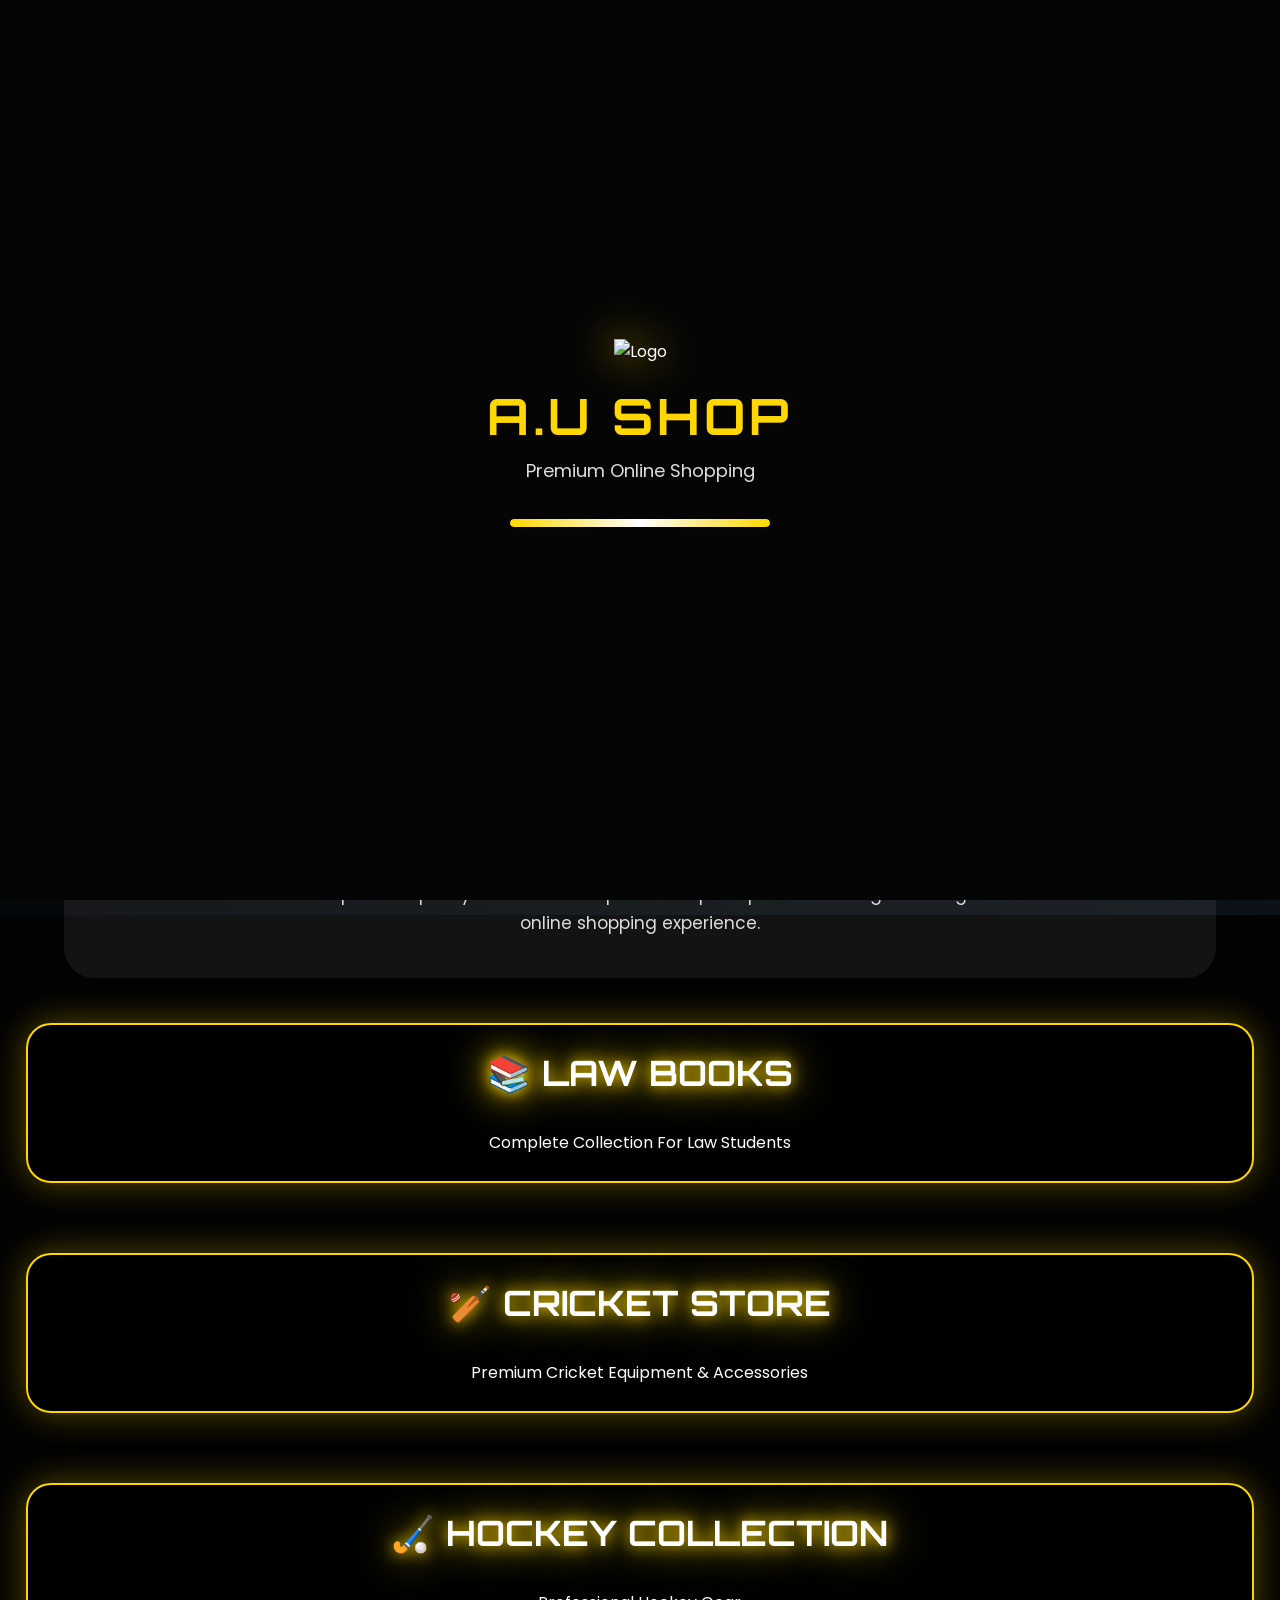
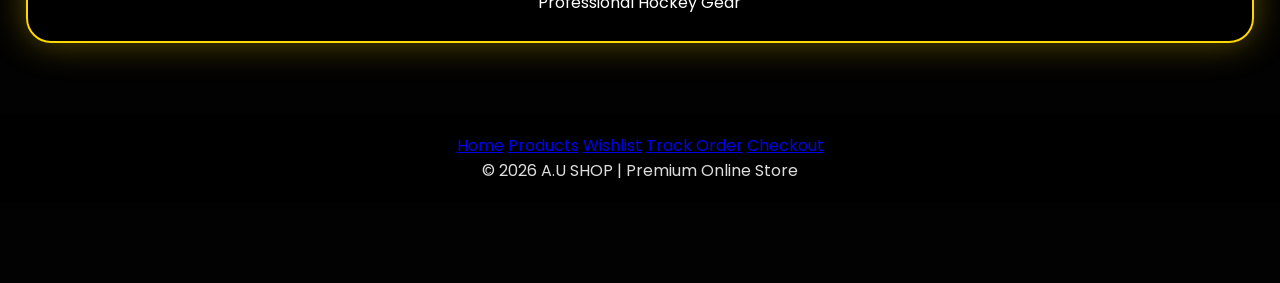
==== index.html @ bf4ac09c "Added premium logo" ====
<!DOCTYPE html>
<html lang="en">

<meta charset="UTF-8">
<meta name="viewport" content="width=device-width, initial-scale=1.0">

<title>A.U SHOP | Buy Law Books, Cricket & Hockey Products in Pakistan</title>

<meta name="description" content="A.U SHOP is Pakistan's online store for Law Books, Cricket Equipment, Hockey Products and premium shopping at affordable prices.">

<meta name="keywords" content="A.U SHOP, Online Shopping Pakistan, Law Books, Cricket Bat, Cricket Ball, Hockey Stick, Sports Equipment">

<meta name="author" content="A.U SHOP">

<meta name="robots" content="index, follow">


<script type="application/ld+json">
{
  "@context":"https://schema.org",
  "@type":"Store",
  "name":"A.U SHOP",
  "url":"https://au-shop.netlify.app/",
  "logo":"https://au-shop.netlify.app/logo.png",
  "description":"A.U SHOP provides premium Law Books, Cricket Equipment and Hockey Products in Pakistan.",
  "telephone":"+92-316-0478318",
  "address":{
    "@type":"PostalAddress",
    "addressCountry":"PK"
  },
  "sameAs":[
    "https://wa.me/923160478318"
  ]
}
</script>

<head>

<meta charset="UTF-8">
<meta name="viewport" content="width=device-width, initial-scale=1.0">

<title>A.U SHOP | Buy Law Books, Cricket & Hockey Products Online</title>

<meta name="description" content="Shop premium Law Books, Cricket Equipment and Hockey Products online in Pakistan at A.U SHOP.">

<meta name="keywords" content="Law Books, Cricket Bat, Hockey Stick, Online Shopping Pakistan, A.U SHOP">

<meta name="author" content="A.U SHOP">

<meta name="robots" content="index, follow">

<link rel="canonical" href="https://au-shop.netlify.app/">

<meta property="og:title" content="A.U SHOP">
<meta property="og:description" content="Premium Law Books and Sports Equipment">
<meta property="og:url" content="https://au-shop.netlify.app/">
<meta property="og:type" content="website">

<meta name="twitter:card" content="summary_large_image">

<link rel="icon" href="favicon.ico">

<link rel="stylesheet" href="style.css">

<link href="https://fonts.googleapis.com/css2?family=Orbitron:wght@700;900&family=Poppins:wght@300;400;600;700&display=swap" rel="stylesheet">

</head>
<body>

<!-- BACKGROUND -->

<div class="background">

<span></span>
<span></span>
<span></span>
<span></span>
<span></span>

<span></span>
<span></span>
<span></span>
<span></span>
<span></span>

</div>

<!-- NAVBAR -->

<nav class="navbar">

<div class="logo">
    <img src="logo.png" alt="A.U SHOP Logo">
</div>

<div class="nav-links">

<a href="#">Home</a>
<a href="#law">Law Books</a>
<a href="#cricket">Cricket</a>
<a href="#hockey">Hockey</a>
<a href="product.html">Products</a>


<button onclick="window.location.href='track.html'">
    📦 Track Order
</button>


</div>

</nav>

<!-- HERO -->

<section class="hero">

<div class="hero-content">

<h1>
Welcome To <span>A.U SHOP</span>
</h1>

<h2>
Premium Products, Best Deals
</h2>

<p>
Quality books and sports equipment at affordable prices.
</p>


<button onclick="window.location.href='product.html'">
Shop Now
</button>

</div>

</section>

<!-- SEARCH -->

<div class="search-section">

<input
type="text"
id="searchBox"
placeholder="🔍 Search Product..."
onkeyup="searchProduct()"
>

<div id="searchResults"></div>

</div>




<!-- ABOUT -->

<header>

<h1>A.U SHOP</h1>

<h3>Your Trusted Online Shopping Partner</h3>

<p class="about">

Welcome to A.U SHOP.
We provide quality law books and premium sports products.
Our goal is to give customers the best online shopping experience.

</p>
</header>

<!-- ========================= -->
<!-- LAW BOOKS -->
<!-- ========================= -->

<section id="law">

    <div class="category-banner law-banner">

        <h2>📚 LAW BOOKS</h2>

        <p>Complete Collection For Law Students</p>

    </div>

    <div class="products" id="lawProducts">

    </div>

</section>

<!-- ========================= -->
<!-- CRICKET SECTION -->
<!-- ========================= -->

<section id="cricket">

    <div class="category-banner cricket-banner">

        <h2>🏏 CRICKET STORE</h2>

        <p>Premium Cricket Equipment & Accessories</p>

    </div>

    <div class="products" id="cricketProducts">

    </div>

</section>

<!-- ========================= -->
<!-- HOCKEY SECTION -->
<!-- ========================= -->

<section id="hockey">

    <div class="category-banner hockey-banner">

        <h2>🏑 HOCKEY COLLECTION</h2>

        <p>Professional Hockey Gear</p>

    </div>

    <div class="products" id="hockeyProducts">

    </div>

</section>


<!-- ========================= -->
<!-- WHATSAPP BUTTON -->
<!-- ========================= -->

<a
class="whatsapp"
href="https://wa.me/923160478318"
target="_blank"
>

<img src="https://upload.wikimedia.org/wikipedia/commons/6/6b/WhatsApp.svg">

</a>


<div class="bottom-nav">

    <a href="index.html">
        🏠
        <span>Home</span>
    </a>

    <a href="#law">
        📦
        <span>Products</span>
    </a>

    <a href="wishlist.html">
        ❤️
        <span>Wishlist</span>
    </a>

    <a href="track.html">
        🚚
        <span>Track</span>
    </a>

</div>

<!-- ========================= -->
<!-- FOOTER -->
<!-- ========================= -->

<footer>

<div class="footer-links">

<a href="index.html">Home</a>

<a href="product.html">Products</a>

<a href="wishlist.html">Wishlist</a>

<a href="track.html">Track Order</a>

<a href="checkout.html">Checkout</a>

</div>

<p>
© 2026 A.U SHOP | Premium Online Store
</p>

</footer>

<script src="script.js"></script>

<div id="toast"></div>

</body>

<!-- LOADER -->

<div id="loader">

    <div class="loader-box">

        <img src="logo.png" alt="Logo">

        <h1>A.U SHOP</h1>

        <p>Premium Online Shopping</p>

        <div class="loader-bar">

            <span></span>

        </div>

    </div>

</div>

</html>
---- style.css ----
@import url('https://fonts.googleapis.com/css2?family=Orbitron:wght@700;900&family=Poppins:wght@300;400;600;700;800&display=swap');


*{
margin:0;
padding:0;
box-sizing:border-box;
font-family:'Poppins',sans-serif;
}


html{
scroll-behavior:smooth;
}


body{

background:#020202;
color:white;
overflow-x:hidden;

}



/* =====================
BACKGROUND
===================== */


.background{

position:fixed;

width:100%;
height:100%;

z-index:-10;


background:

linear-gradient(
135deg,
#000000,
#101820,
#3b2700,
#000000
);


background-size:400% 400%;

animation:bgMove 7s infinite;

}



@keyframes bgMove{

0%{
background-position:0% 50%;
}

50%{
background-position:100% 50%;
}

100%{
background-position:0% 50%;
}

}




.background span{

position:absolute;

width:25px;
height:25px;

border-radius:50%;


background:#ffd700;

opacity:.25;


animation:float 12s infinite;

}



@keyframes float{

50%{

transform:translateY(-100px);

}

}







/* =====================
NAVBAR
===================== */


.navbar{


width:90%;

margin:25px auto;

padding:20px 35px;


display:flex;

justify-content:space-between;

align-items:center;


background:rgba(255,255,255,.08);

backdrop-filter:blur(20px);


border-radius:30px;


border:1px solid rgba(255,215,0,.3);


}



.logo{


font-family:'Orbitron';

font-size:40px;

font-weight:900;


letter-spacing:5px;


color:#ffd700;


text-shadow:

0 0 15px gold;


}



.nav-links a{


text-decoration:none;

color:white;

margin-left:25px;

font-size:17px;


transition:.3s;


}



.nav-links a:hover{


color:#ffd700;


}








/* =====================
HERO BANNER
===================== */


.hero{


width:90%;

max-width:1300px;

height:430px;


margin:40px auto;


border-radius:35px;


background:

linear-gradient(

90deg,

rgba(0,0,0,.85),

rgba(0,0,0,.3)

),


url("https://images.unsplash.com/photo-1556742049-0cfed4f6a45d");


background-size:cover;

background-position:center;


display:flex;

align-items:center;


padding:50px;


box-shadow:

0 0 50px rgba(255,215,0,.25);


}



.hero-content h1{


font-size:55px;


}



.hero-content span{


color:#ffd700;


}



.hero-content h2{


font-size:32px;

margin-top:15px;

}



.hero-content p{


font-size:18px;

margin-top:15px;


}




.hero button{


margin-top:25px;


padding:15px 40px;


border:none;


border-radius:50px;


background:#ffd700;


font-weight:bold;


cursor:pointer;


font-size:18px;


transition:.4s;


}



.hero button:hover{


transform:scale(1.1);


box-shadow:0 0 30px gold;


}









/* =====================
SEARCH
===================== */


.search-section{


width:90%;

margin:50px auto;

text-align:center;


}


#searchBox{


width:70%;

padding:18px 30px;


border-radius:50px;


border:none;


font-size:18px;


outline:none;


}





/* =====================
HEADER ABOUT
===================== */


header{


width:90%;
max-width:1400px;


margin:40px auto;


padding:40px;


text-align:center;


background:rgba(255,255,255,.07);


border-radius:30px;


}



header h1{


font-family:'Orbitron';

font-size:60px;


color:#ffd700;


}



header h3{


font-size:28px;


}



.about{

max-width:1100px;

margin:15px auto 0;

line-height:1.7;

font-size:17px;

color:#ddd;

}







/* =====================
SECTION
===================== */


section{


width:96%;

max-width:1400px;

margin:50px auto;


}



section h2{


text-align:center;


font-size:40px;


margin-bottom:40px;


color:#ffd700;


text-shadow:

0 0 20px gold;


}







/* =====================
PRODUCT GRID
===================== */


.products{


display:grid;


grid-template-columns:repeat(4,1fr);


gap:30px;


}





/* =====================
CARD
===================== */


.card{


background:

rgba(255,255,255,.08);


border-radius:25px;


padding:20px;


text-align:center;


border:1px solid rgba(255,215,0,.3);


transition:.4s;


overflow:hidden;


}



.card:hover{


transform:translateY(-12px);


box-shadow:

0 0 35px rgba(255,215,0,.5);


}





.card img{


width:100%;


height:160px;


object-fit:cover;


border-radius:20px;


transition:.4s;


}




.card:hover img{


transform:scale(1.08);


}





.card h3{


margin-top:15px;


font-size:22px;


}



.card p{


color:#ffd700;


font-size:22px;


font-weight:bold;


}




.card button{


margin-top:20px;


width:100%;


padding:14px;


border:none;


border-radius:50px;


background:#ffd700;


font-weight:bold;


cursor:pointer;


font-size:16px;


transition:.3s;


}



.card button:hover{


background:white;


}







/* =====================
WHATSAPP
===================== */


.whatsapp{


position:fixed;


left:25px;


bottom:90px;
z-index:999;

width:65px;


height:65px;


border-radius:50%;


background:#25D366;


display:flex;


align-items:center;


justify-content:center;


font-size:35px;


text-decoration:none;


z-index:100;


box-shadow:

0 0 30px #25D366;


}







footer{


margin-top:80px;


padding:30px;


text-align:center;


background:#000;


color:#ddd;


}







/* =====================
MOBILE
===================== */


@media(max-width:900px){


.products{


grid-template-columns:repeat(2,1fr);
gap:12px;

}


.hero-content h1{

font-size:38px;

}


}



@media(max-width:600px){

.navbar{
    flex-direction:column;
    gap:20px;
}

.products{
    grid-template-columns:repeat(2,1fr);
    gap:12px;
}

.card{
    padding:10px;
     border-radius:18px;
    min-height:280px;
}

.card img{
    width:100%;
    height:140px;
    object-fit:cover;
}

.card h3{
    font-size:14px;
}

.card p{
    font-size:13px;
}

.card button{
    width:100%;
    font-size:12px;
    padding:8px;
}

}


.hero{


padding:30px;


}



.hero-content h1{


font-size:28px;
line-height:1.2;


}

.hero-content p{
    font-size:14px;
}

.hero-content .btn{
    padding:10px 20px;
    font-size:14px;
}

#searchBox{


width:95%;


}



header h1{


font-size:40px;


}





/* =====================================
   SEARCH SUGGESTION PREMIUM DESIGN
===================================== */


#searchResults{

width:70%;

margin:15px auto 0;


background:

rgba(0,0,0,.85);


backdrop-filter:blur(15px);


border-radius:20px;


border:1px solid #ffd700;


overflow:hidden;


box-shadow:

0 0 25px rgba(255,215,0,.35);


position:relative;


z-index:50;


}





.search-item{


padding:16px 25px;


text-align:left;


font-size:18px;


color:white;


cursor:pointer;


border-bottom:

1px solid rgba(255,215,0,.2);


transition:.3s;


background:

linear-gradient(

90deg,

rgba(255,215,0,.08),

rgba(255,255,255,.05)

);


}



.search-item:last-child{

border-bottom:none;

}




.search-item:hover{


background:#ffd700;


color:#000;


padding-left:35px;


font-weight:bold;


box-shadow:

0 0 20px gold;


}






/* SEARCH BOX GLOW */


#searchBox{


transition:.4s;


}



#searchBox:focus{


box-shadow:

0 0 25px gold;


border:2px solid #ffd700;


}






/* MOBILE SEARCH DESIGN */


@media(max-width:600px){


#searchResults{


width:95%;


}



.search-item{


font-size:15px;


padding:12px 15px;


}



}


/* =====================================
   CATEGORY BANNERS
===================================== */


.category-banner{

width:100%;

height:220px;

border-radius:30px;

margin-bottom:40px;


display:flex;

flex-direction:column;

justify-content:center;

align-items:center;


text-align:center;


overflow:hidden;


position:relative;


border:2px solid #ffd700;


box-shadow:

0 0 35px rgba(255,215,0,.35);


transition:.5s;


}



.category-banner h2{


font-size:45px;

font-family:'Orbitron',sans-serif;


color:white;


text-shadow:

0 0 15px gold,

0 0 40px gold;


z-index:2;


}



.category-banner p{


font-size:20px;


color:#fff;


z-index:2;


margin-top:10px;


}




.category-banner:hover{


transform:scale(1.03);


box-shadow:

0 0 60px gold;


}







/* LAW BANNER */


.law-banner{


background:

linear-gradient(
rgba(0,0,0,.55),
rgba(0,0,0,.55)
),

url("https://images.unsplash.com/photo-1589994965851-a8f479c573a9");


background-size:cover;

background-position:center;


}







/* CRICKET BANNER */


.cricket-banner{


background:

linear-gradient(
rgba(0,0,0,.55),
rgba(0,0,0,.55)
),

url("https://images.unsplash.com/photo-1531415074968-036ba1b575da");


background-size:cover;

background-position:center;


}







/* HOCKEY BANNER */


.hockey-banner{


background:

linear-gradient(
rgba(0,0,0,.55),
rgba(0,0,0,.55)
),

url("https://images.unsplash.com/photo-1580748141549-71748dbe0bdc");


background-size:cover;

background-position:center;


}





@media(max-width:600px){


.category-banner{

height:160px;

}


.category-banner h2{

font-size:28px;

}


.category-banner p{

font-size:14px;

}


}

/* ==========================
CHECKOUT PAGE
========================== */


.checkout-box{


width:90%;

max-width:600px;


margin:50px auto;


padding:40px;


background:rgba(255,255,255,.08);


backdrop-filter:blur(20px);


border-radius:30px;


border:1px solid #ffd700;


box-shadow:0 0 40px rgba(255,215,0,.3);


}




.checkout-box h1{


text-align:center;

color:#ffd700;

margin-bottom:30px;


}




.checkout-box h2{


color:white;

margin-bottom:20px;


}



.checkout-box label{


display:block;


margin-top:20px;


font-size:17px;


color:#ffd700;


}




.checkout-box input,
.checkout-box textarea{


width:100%;


padding:15px;


margin-top:8px;


border:none;


outline:none;


border-radius:15px;


font-size:16px;


}




.checkout-box textarea{


height:120px;

resize:none;


}




.checkout-box button{


width:100%;


margin-top:30px;


padding:16px;


border:none;


border-radius:50px;


background:#ffd700;


font-size:18px;


font-weight:bold;


cursor:pointer;


}



.checkout-box button:hover{


background:white;


box-shadow:0 0 30px gold;


}

/* =========================
ORDER SUCCESS PAGE
========================= */


.success-box{


width:90%;

max-width:650px;


margin:70px auto;


padding:45px;


text-align:center;

 box-sizing: border-box;
    overflow: hidden;

background:rgba(255,255,255,.08);


backdrop-filter:blur(20px);


border-radius:35px;


border:2px solid #ffd700;


box-shadow:

0 0 50px rgba(255,215,0,.4);


}




.check{


width:90px;

height:90px;


margin:auto;


border-radius:50%;


background:#25D366;


font-size:60px;


display:flex;


align-items:center;


justify-content:center;


color:white;


box-shadow:

0 0 40px #25D366;


animation:pop .8s ease;


}



@keyframes pop{


0%{

transform:scale(0);

}


100%{

transform:scale(1);

}


}





.success-box h1{
    font-size: clamp(28px, 5vw, 45px);
    color: #ffd700;
    margin-top: 25px;
    margin-bottom: 10px;
    line-height: 1.2;
    word-wrap: break-word;
    overflow-wrap: break-word;
    white-space: normal;
}



.success-box h2{


margin-top:15px;


}




.success-box span{


color:#ffd700;


font-weight:bold;


}





.order-details{


margin-top:35px;


padding:25px;


background:rgba(0,0,0,.4);


border-radius:20px;


text-align:left;


}



.order-details p{


margin:12px 0;


color:white;


}




.success-box button{


margin-top:30px;


padding:15px 45px;


border:none;


border-radius:50px;


background:#ffd700;


font-weight:bold;


font-size:17px;


cursor:pointer;


}



.success-box button:hover{


background:white;


box-shadow:0 0 30px gold;


}

/* CART BUTTON */


.cart-btn{

background:#ffd700;

color:black !important;

padding:10px 20px;

border-radius:30px;

font-weight:bold;

transition:.3s;

}



.cart-btn:hover{

box-shadow:

0 0 25px gold;

transform:scale(1.05);

}



#cartCount{

background:black;

color:white;

padding:3px 8px;

border-radius:50%;

margin-left:5px;

}


/* ==========================
 HERO TEXT FIT FIX
========================== */

.hero{
    overflow:hidden;
}


.hero-content{
    max-width:600px;
}


.hero-content h1{
    font-size:50px;
    line-height:1.1;
}


.hero-content h2{
    font-size:30px;
}


.hero-content p{
    font-size:16px;
}


.hero button{
    margin-top:20px;
}



/* MOBILE */

@media(max-width:600px){

.hero{
    padding:25px;
}


.hero-content h1{
    font-size:30px;
}


.hero-content h2{
    font-size:20px;
}


.hero-content p{
    font-size:13px;
}


.hero button{
    margin-top:15px;
    padding:10px 25px;
}

}


/* ==========================
 PRODUCT IMAGE FINAL FIX
========================== */

.card img{

    width:100%;
    height:130px;

    object-fit:contain;

    border-radius:20px;

    background:rgba(255,255,255,0.05);

}


/* MOBILE PRODUCT IMAGE */

@media(max-width:600px){

.card img{

    height:110px;

}


}

/* =====================================
   A.U SHOP COMPACT PREMIUM LOOK
===================================== */


/* NAVBAR SMALL */

.navbar{

    margin:15px auto;
    padding:15px 25px;

}


.logo{

    font-size:32px;

}


.nav-links a{

    font-size:15px;
    margin-left:18px;

}



/* HERO KEEP SAME HEIGHT BUT COMPACT */

.hero{

    margin:25px auto;

    padding:35px;

}


.hero-content h1{

    font-size:45px;

}


.hero-content h2{

    font-size:26px;

}


.hero-content p{

    font-size:15px;

}



/* SEARCH */

.search-section{

    margin:30px auto;

}


#searchBox{

    padding:14px 25px;

}



/* ALL SECTIONS LESS GAP */

section{

    margin:45px auto;

}


section h2{

    font-size:32px;

    margin-bottom:25px;

}



/* PRODUCT GRID BIGGER CARDS */

.products{

    grid-template-columns:repeat(3,1fr);

    gap:20px;

}



/* PRODUCT CARD */

.card{

    padding:15px;

    border-radius:20px;

}


.card img{

    height:180px;

}


.card h3{

    font-size:19px;

}


.card p{

    font-size:18px;

}


.card button{

    padding:12px;

    font-size:15px;

}



/* CATEGORY BANNERS */

.category-banner{

    height:220px;

    margin-bottom:25px;

}


.category-banner h2{

    font-size:38px;

}



/* FOOTER */

footer{

    margin-top:40px;

    padding:20px;

}



/* MOBILE */

@media(max-width:900px){

.products{

    grid-template-columns:repeat(2,1fr);

}


}


@media(max-width:600px){


.navbar{

    padding:12px 18px;

}


.logo{

    font-size:26px;

}


.hero-content h1{

    font-size:28px;

}


section{

    margin:35px auto;

}


.card{

    padding:10px;

}


.card img{

    height:120px;

}


.card h3{

    font-size:14px;

}


.card p{

    font-size:14px;

}


}

/* =====================================
   CATEGORY + PRODUCT SECTION FIX
===================================== */


.category-banner{

    height:160px;

    margin-bottom:25px;

    border-radius:25px;

}


.category-banner h2{

    font-size:35px;

}


.category-banner p{

    font-size:16px;

}



/* PRODUCT AREA */

.products{

    width:100%;

    display:grid;

    grid-template-columns:repeat(3,1fr);

    gap:18px;

}



/* PRODUCT CARD SIZE */

.card{

    padding:15px;

    min-height:330px;

}



.card img{

    width:100%;

    height:170px;

    object-fit:contain;

}



.card h3{

    margin-top:10px;

    font-size:18px;

}


.card p{

    font-size:18px;

    margin-top:8px;

}


.card button{

    margin-top:15px;

    padding:12px;

}



/* TABLET */

@media(max-width:900px){

.products{

    grid-template-columns:repeat(2,1fr);

}

}



/* MOBILE */

@media(max-width:600px){


.category-banner{

    height:175px;

}


.category-banner h2{

    font-size:25px;

}


.products{

    grid-template-columns:repeat(2,1fr);

    gap:10px;

}


.card{

    min-height:260px;

}


.card img{

    height:110px;

}


}
/* ===============================
 PRODUCT WIDTH INCREASE + HEIGHT REDUCE
=============================== */

.products{

    grid-template-columns:repeat(3, 1fr);
    gap:15px;

}


.card{

    padding:12px;

    min-height:auto;

}


.card img{

    height:120px;

    object-fit:contain;

}


.card h3{

    font-size:17px;

    margin-top:8px;

}


.card p{

    font-size:16px;

}


.card button{

    margin-top:10px;

    padding:10px;

    font-size:14px;

}


/* MOBILE */

@media(max-width:600px){


.products{

    grid-template-columns:repeat(2,1fr);

    gap:8px;

}


.card img{

    height:90px;

}


.card h3{

    font-size:13px;

}


.card button{

    padding:8px;

    font-size:12px;

}

}
/* =================================
 MOBILE PRODUCT CARD COMPACT FIX
================================= */

@media(max-width:600px){

.products{

    grid-template-columns:repeat(2, 1fr);

    gap:8px;

}


.card{

    padding:8px;

    border-radius:15px;

}


/* image compact */

.card img{

    height:100px;

    margin-bottom:5px;

}


/* product name */

.card h3{

    font-size:13px;

    margin-top:5px;

    white-space:nowrap;

    overflow:hidden;

    text-overflow:ellipsis;

}


/* price */

.card p{

    font-size:14px;

    margin:5px 0;

}


/* button */

.card button{

    margin-top:5px;

    padding:7px 5px;

    font-size:11px;

}

}

/* MOBILE PRODUCT WIDTH INCREASE */

@media(max-width:600px){

.products{

    width:100%;

    grid-template-columns:repeat(2, minmax(0, 1fr));

    gap:6px;

}


.card{

    width:100%;

    padding:6px;

}


.card h3{

    font-size:14px;

}


}

section{
    width:96%;
}

/* REAL MOBILE PRODUCT WIDTH FIX */

@media(max-width:600px){

section{
    width:98%;
}


.products{

    width:100%;

    grid-template-columns:repeat(2, 1fr);

    gap:5px;

}


.card{

    width:100%;

    padding:6px;

}


.card h3{

    white-space:nowrap;

    overflow:hidden;

    text-overflow:ellipsis;

    margin-top:3px;

}


.card p{

    margin:3px 0;

}


.card button{

    margin-top:3px;

}

}

/* =================================
   MOBILE PRODUCT CARD FINAL SIZE
================================= */

@media(max-width:600px){

    section{
        width:100%;
        padding:0 6px;
    }


    .products{

        display:grid;
        grid-template-columns:repeat(2, 1fr);
        gap:6px;
        
        transition:.4s;
overflow:hidden;
    }

    
   .product:hover{

transform:translateY(-12px) scale(1.03);

box-shadow:0 15px 35px rgba(255,215,0,.35);

border:1px solid gold;

}

    .card{

        padding:6px;
        border-radius:14px;

    }


    .card img{

        height:95px;

    }


    .card h3{

        font-size:13px;
        margin:4px 0;

        white-space:nowrap;
        overflow:hidden;
        text-overflow:ellipsis;

    }


    .card p{

        font-size:14px;
        margin:2px 0;

    }


    .card button{

        margin-top:3px;
        padding:7px 3px;

        font-size:11px;

    }

}
/* SLIGHT PRODUCT CARD HEIGHT INCREASE */

@media(max-width:600px){

.card{

    padding:8px;

}


.card img{

    height:110px;

}


.card h3{

    margin-top:6px;

}


.card button{

    margin-top:6px;

}

}
.card{
    padding:10px;
}

.card img{
    height:120px;
}

.card h3{
    margin-top:8px;
}

.card p{
    margin:5px 0;
}

.card button{
    margin-top:8px;
    padding:8px;
}

/* =========================
MOBILE RESPONSIVE - ORDER SUCCESS PAGE
========================= */

@media (max-width: 768px){

    .success-box{
        padding: 30px 20px;
        margin: 40px auto;
    }

    .check{
        width: 70px;
        height: 70px;
        font-size: 45px;
    }

    .success-box h1{
        font-size: 32px;
    }

    .success-box h2{
        font-size: 20px;
    }

    .order-details{
        padding: 18px;
    }

    .success-box button{
        width: 100%;
        padding: 15px;
    }

}

/* =========================
PRODUCT DETAILS PAGE
========================= */

.product-details{

    width:90%;
    max-width:700px;

    margin:50px auto;

    padding:30px;

    text-align:center;

    background:rgba(255,255,255,.08);

    backdrop-filter:blur(15px);

    border:2px solid gold;

    border-radius:25px;

    box-sizing:border-box;

}

.product-details img{

    width:280px;

    max-width:100%;

    border-radius:20px;

    margin-bottom:20px;

}

.product-details h1{

    color:gold;

    margin-bottom:10px;

}

.product-details h2{

    color:white;

    margin-bottom:20px;

}

.product-details p{

    color:white;

    line-height:1.7;

}

.product-buttons{

    display:flex;

    justify-content:center;

    gap:20px;

    flex-wrap:wrap;

    margin:30px 0;

}

.product-buttons button,
.product-details button{

    padding:15px 30px;

    border:none;

    border-radius:40px;

    background:gold;

    font-size:16px;

    font-weight:bold;

    cursor:pointer;

}

.card-buttons{
    display:flex;
    justify-content:space-between;
    align-items:center;
    gap:10px;
    margin-top:15px;
}

.card-buttons button:first-child{
    flex:1;
}

.wishlist-btn{
    width:50px;
    height:50px;
    border:none;
    border-radius:50%;
    font-size:22px;
    cursor:pointer;
    background:white;
}

.wishlist-btn.active{
    background:red;
    color:white;
}

/* =========================
BOTTOM NAVIGATION
========================= */

.bottom-nav{

    position:fixed;
    bottom:0;
    left:0;

    width:100%;

    display:flex;

    justify-content:space-around;

    align-items:center;

    background:#111;

    border-top:2px solid gold;

    padding:12px 0;

    z-index:9999;

}

.bottom-nav a{

    display:flex;

    flex-direction:column;

    align-items:center;

    color:white;

    text-decoration:none;

    font-size:14px;

    font-weight:bold;

    transition:.3s;

}

.bottom-nav a:hover{

    color:gold;

}

.bottom-nav span{

    margin-top:4px;

    font-size:12px;

}

body{

    padding-bottom:80px;

}

/* =========================
WISHLIST PAGE
========================= */

.wishlist-title{

    text-align:center;

    color:gold;

    margin:40px 0;

    font-size:40px;

}

/* =========================
TRACK ORDER PAGE
========================= */

.track-card{

    width:90%;

    max-width:600px;

    margin:20px auto;

    padding:20px;

    background:rgba(255,255,255,.08);

    border:2px solid gold;

    border-radius:20px;

    color:white;

    box-sizing:border-box;

}

.track-card h3{

    color:gold;

    margin-bottom:15px;

}

#phone{

    width:90%;

    max-width:450px;

    padding:15px;

    display:block;

    margin:20px auto;

    border-radius:10px;

    border:none;

}

button{

    display:block;

    margin:20px auto;

}

/* =========================
QUANTITY BOX
========================= */

.quantity-box{

    display:flex;

    justify-content:center;

    align-items:center;

    gap:15px;

    margin:25px 0;

}

.quantity-box button{

    width:45px;

    height:45px;

    border:none;

    border-radius:50%;

    background:gold;

    font-size:24px;

    font-weight:bold;

    cursor:pointer;

}

.quantity-box span{

    font-size:24px;

    color:white;

    font-weight:bold;

    min-width:30px;

    text-align:center;

}

.stock{

    color:#25D366;

    font-weight:bold;

    margin:15px 0;

}

.delivery-info{

    color:white;

    margin-top:25px;

    line-height:1.8;

}

.rating{

    color:gold;

    font-size:20px;

    margin-bottom:15px;

}

.wishlist-btn{

    background:white;

    transition:.3s;

}

.wishlist-btn.active{

    background:#ff1744;

    color:white;

    transform:scale(1.1);

}

.product-details img{

    transition:0.3s ease;

    cursor:zoom-in;

}

.product-details img:hover{

    transform:scale(1.08);

}

/* =========================
TRACK ORDER PAGE
========================= */

.track-container{

    width:90%;
    max-width:650px;

    margin:60px auto;

    padding:35px;

    background:rgba(255,255,255,.08);

    backdrop-filter:blur(20px);

    border:2px solid gold;

    border-radius:25px;

    text-align:center;

}

.track-container h1{

    color:gold;

    margin-bottom:10px;

}

.track-container p{

    color:white;

    margin-bottom:25px;

}

.track-container input{

    width:100%;

    padding:15px;

    border:none;

    border-radius:12px;

    margin-bottom:20px;

    font-size:16px;

    box-sizing:border-box;

}

.track-container button{

    width:100%;

    padding:15px;

    background:gold;

    border:none;

    border-radius:12px;

    font-size:18px;

    font-weight:bold;

    cursor:pointer;

    transition:.3s;

}

.track-container button:hover{

    transform:scale(1.03);

}

.track-card{

    margin-top:20px;

    padding:20px;

    background:rgba(0,0,0,.3);

    border-radius:15px;

    text-align:left;

    color:white;

    border:1px solid gold;

}

.track-card h3{

    color:gold;

    margin-bottom:15px;

}

.order-summary{

    margin-top:25px;

    padding:20px;

    background:rgba(255,255,255,.08);

    border:2px solid gold;

    border-radius:15px;

    color:white;

}

.order-summary h2{

    color:gold;

    margin-bottom:15px;

}

.order-summary h3{

    color:#25D366;

    margin-top:15px;

}

.quantity-box{
    display:flex;
    justify-content:center;
    align-items:center;
    gap:10px;
    margin:20px 0;
}

.action-buttons{
    display:flex;
    gap:15px;
    width:100%;
}

.action-buttons button{
    flex:1;
}

#toast{
    position: fixed;
    bottom: 30px;
    right: 30px;
    background: #28a745;
    color: white;
    padding: 15px 25px;
    border-radius: 10px;
    font-size: 15px;
    opacity: 0;
    transition: .4s;
    z-index: 9999;
}

#toast.show{
    opacity: 1;
}

.product-buttons{
    display:flex;
    gap:15px;
    justify-content:center;
    align-items:center;
    margin-top:20px;
}

.product-buttons button{
    flex:1;
}

.quantity-box{
    display:flex;
    align-items:center;
    justify-content:center;
    gap:12px;
    margin:20px 0;
}

.quantity-box button{
    width:40px;
    height:40px;
    font-size:20px;
    cursor:pointer;
}

.quantity-box span{
    min-width:30px;
    text-align:center;
    font-size:18px;
    font-weight:bold;
}

.action-buttons{
    display:flex;
    gap:15px;
    margin-top:20px;
    width:100%;
}

.action-buttons button{
    flex:1;
    padding:12px;
    border-radius:8px;
    cursor:pointer;
}

.quantity-box{
    display:flex;
    justify-content:center;
    align-items:center;
    gap:15px;
    margin:20px 0;
}

.product-buttons{
    display:flex;
    gap:15px;
    margin-top:20px;
}

.product-buttons button{
    flex:1;
}

.logo img{
    height:60px;
    width:auto;
    object-fit:contain;
    display:block;
}

/* ===========================
   PREMIUM LOADER
=========================== */

#loader{

position:fixed;

top:0;
left:0;

width:100%;
height:100%;

background:#050505;

display:flex;

justify-content:center;

align-items:center;

z-index:999999;

transition:1s;

}

.loader-box{

text-align:center;

}

.loader-box img{

width:130px;

animation:logoFloat 2s infinite ease-in-out;

filter:drop-shadow(0 0 20px gold);

}

.loader-box h1{

font-family:'Orbitron';

font-size:50px;

color:#FFD700;

margin-top:20px;

letter-spacing:4px;

}

.loader-box p{

color:#ddd;

font-size:18px;

margin-top:10px;

}

.loader-bar{

width:260px;

height:8px;

background:#222;

margin:35px auto;

border-radius:50px;

overflow:hidden;

}

.loader-bar span{

display:block;

height:100%;

width:0;

background:linear-gradient(90deg,#FFD700,#fff,#FFD700);

animation:loading 2.2s forwards;

border-radius:50px;

}

@keyframes loading{

0%{

width:0;

}

100%{

width:100%;

}

}

@keyframes logoFloat{

0%{

transform:translateY(0);

}

50%{

transform:translateY(-10px);

}

100%{

transform:translateY(0);

}

}

body.loaded #loader{

opacity:0;

visibility:hidden;

}

.hero-content{

animation:heroFade 1.5s ease;

}

.hero-content h1{

animation:slideTop 1.2s ease;

}

.hero-content h2{

animation:slideLeft 1.5s ease;

}

.hero-content p{

animation:slideRight 1.8s ease;

}

.hero-content button{

animation:zoomIn 2s ease;

transition:.4s;

}

.hero-content button:hover{

transform:scale(1.08);

box-shadow:0 0 25px gold;

}

@keyframes heroFade{

from{

opacity:0;

}

to{

opacity:1;

}

}

@keyframes slideTop{

from{

transform:translateY(-80px);

opacity:0;

}

to{

transform:translateY(0);

opacity:1;

}

}

@keyframes slideLeft{

from{

transform:translateX(-80px);

opacity:0;

}

to{

transform:translateX(0);

opacity:1;

}

}

@keyframes slideRight{

from{

transform:translateX(80px);

opacity:0;

}

to{

transform:translateX(0);

opacity:1;

}

}

@keyframes zoomIn{

from{

transform:scale(.6);

opacity:0;

}

to{

transform:scale(1);

opacity:1;

}

}

button{

transition:.4s;

}

button:hover{

transform:translateY(-3px);

box-shadow:0 0 20px gold;

}

html{

scroll-behavior:smooth;

}

.navbar{

backdrop-filter:blur(15px);

-webkit-backdrop-filter:blur(15px);

background:rgba(0,0,0,.55);

border-bottom:1px solid rgba(255,215,0,.25);

}
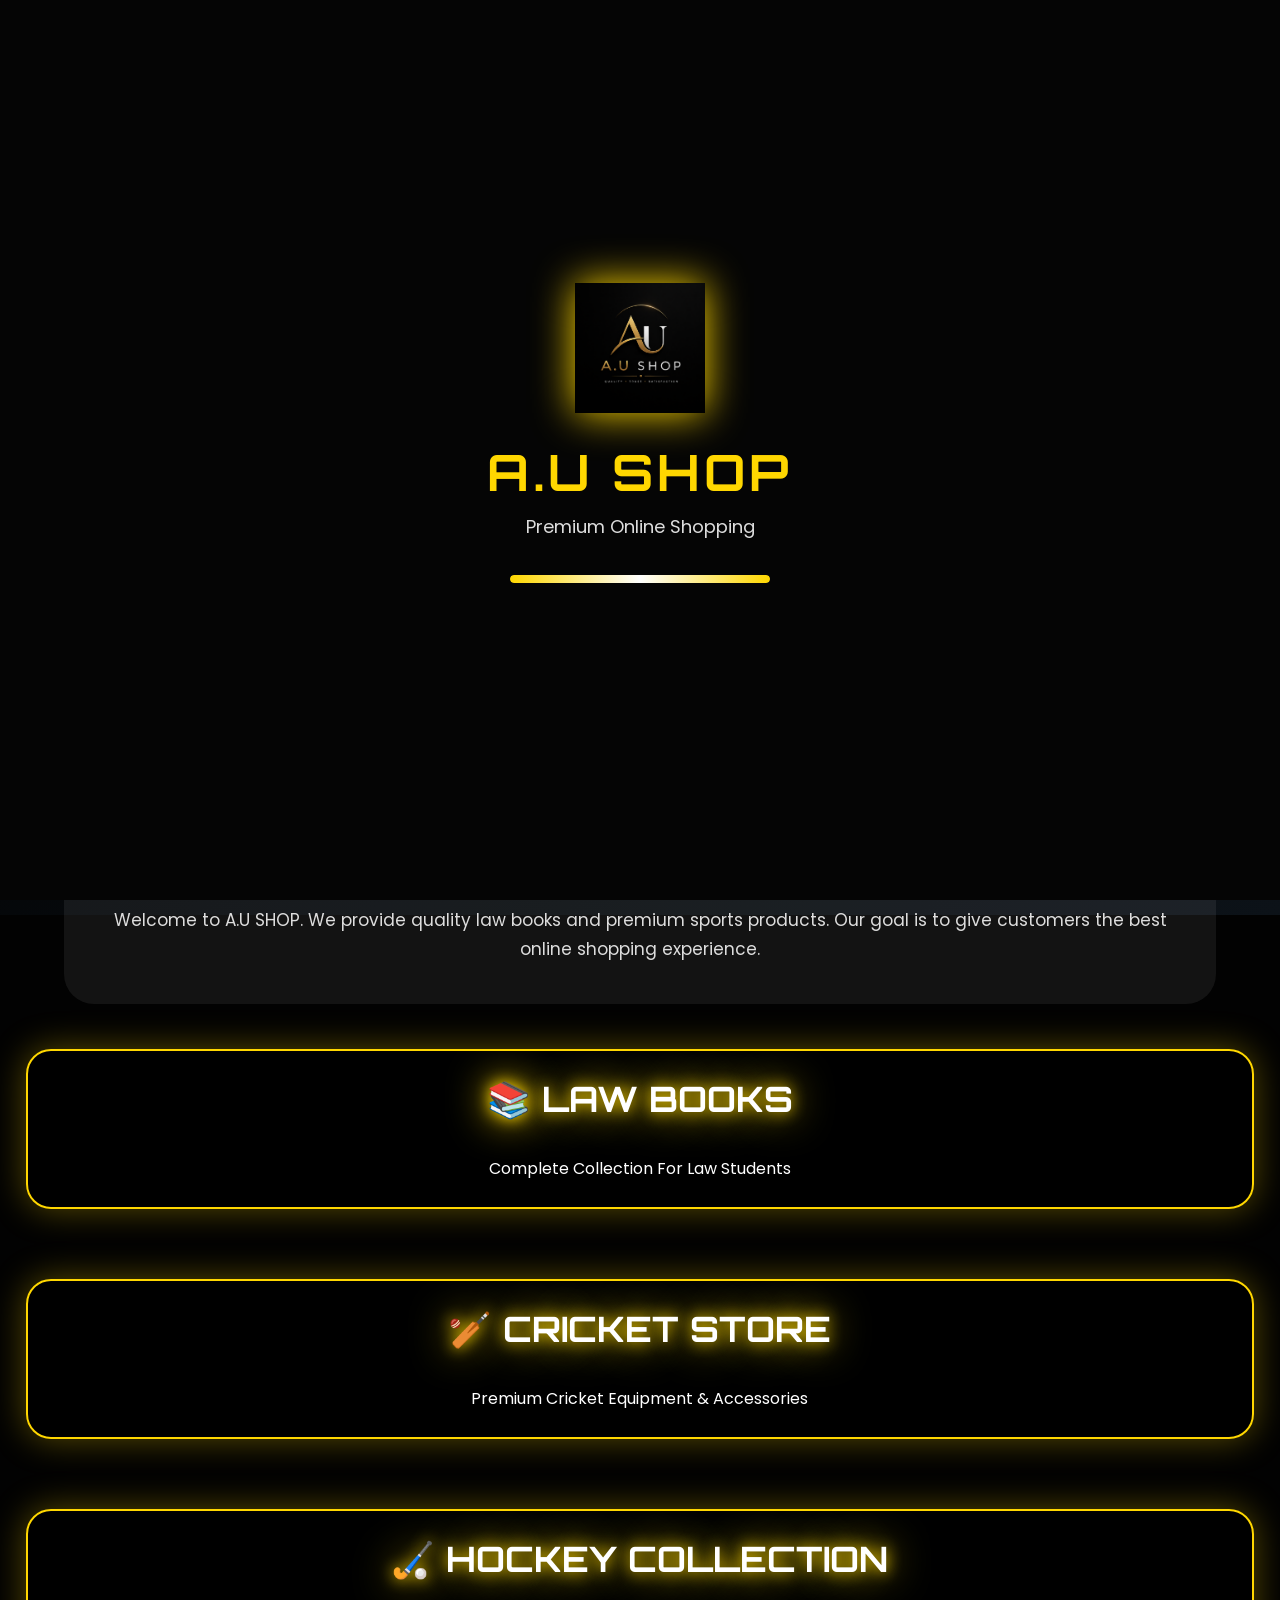
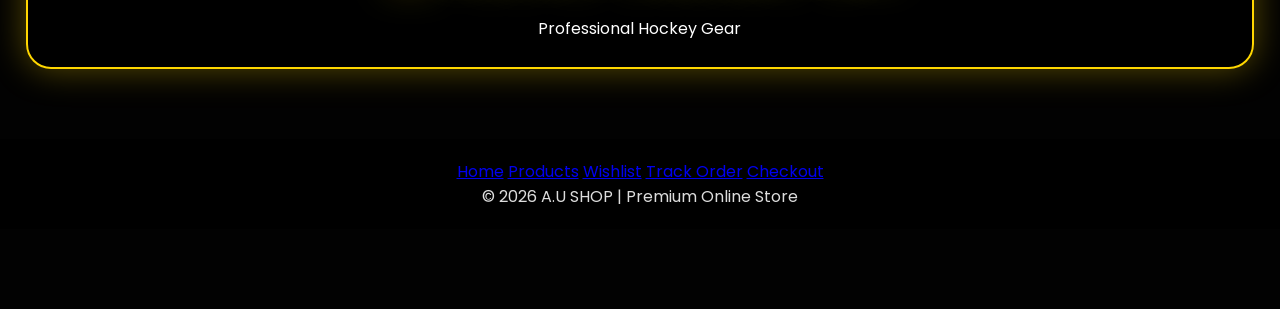
==== commit 4fb50706: "Added premium logo" ====
--- a/index.html
+++ b/index.html
@@ -91,6 +91,7 @@
 
 <div class="logo">
     <img src="logo.png" alt="A.U SHOP Logo">
+       A.U SHOP
 </div>
 
 <div class="nav-links">
--- a/style.css
+++ b/style.css
@@ -2595,7 +2595,7 @@
 overflow:hidden;
     }
 
-    
+
    .product:hover{
 
 transform:translateY(-12px) scale(1.03);
@@ -3687,4 +3687,56 @@
 
 border-bottom:1px solid rgba(255,215,0,.25);
 
+}
+
+.logo img{
+
+height:85px;
+
+width:auto;
+
+filter:drop-shadow(0 0 10px rgba(255,215,0,.7));
+
+transition:.3s;
+
+}
+
+.logo img:hover{
+
+transform:scale(1.08);
+
+}
+
+.logo img{
+
+width:75px;
+
+height:75px;
+
+border-radius:50%;
+
+object-fit:cover;
+
+background:#fff;
+
+padding:6px;
+
+border:3px solid #FFD700;
+
+box-shadow:
+0 0 15px rgba(255,215,0,.5),
+0 0 30px rgba(255,215,0,.3);
+
+transition:.4s;
+
+}
+
+.logo img:hover{
+
+transform:scale(1.1) rotate(5deg);
+
+box-shadow:
+0 0 25px gold,
+0 0 45px rgba(255,215,0,.6);
+
 }
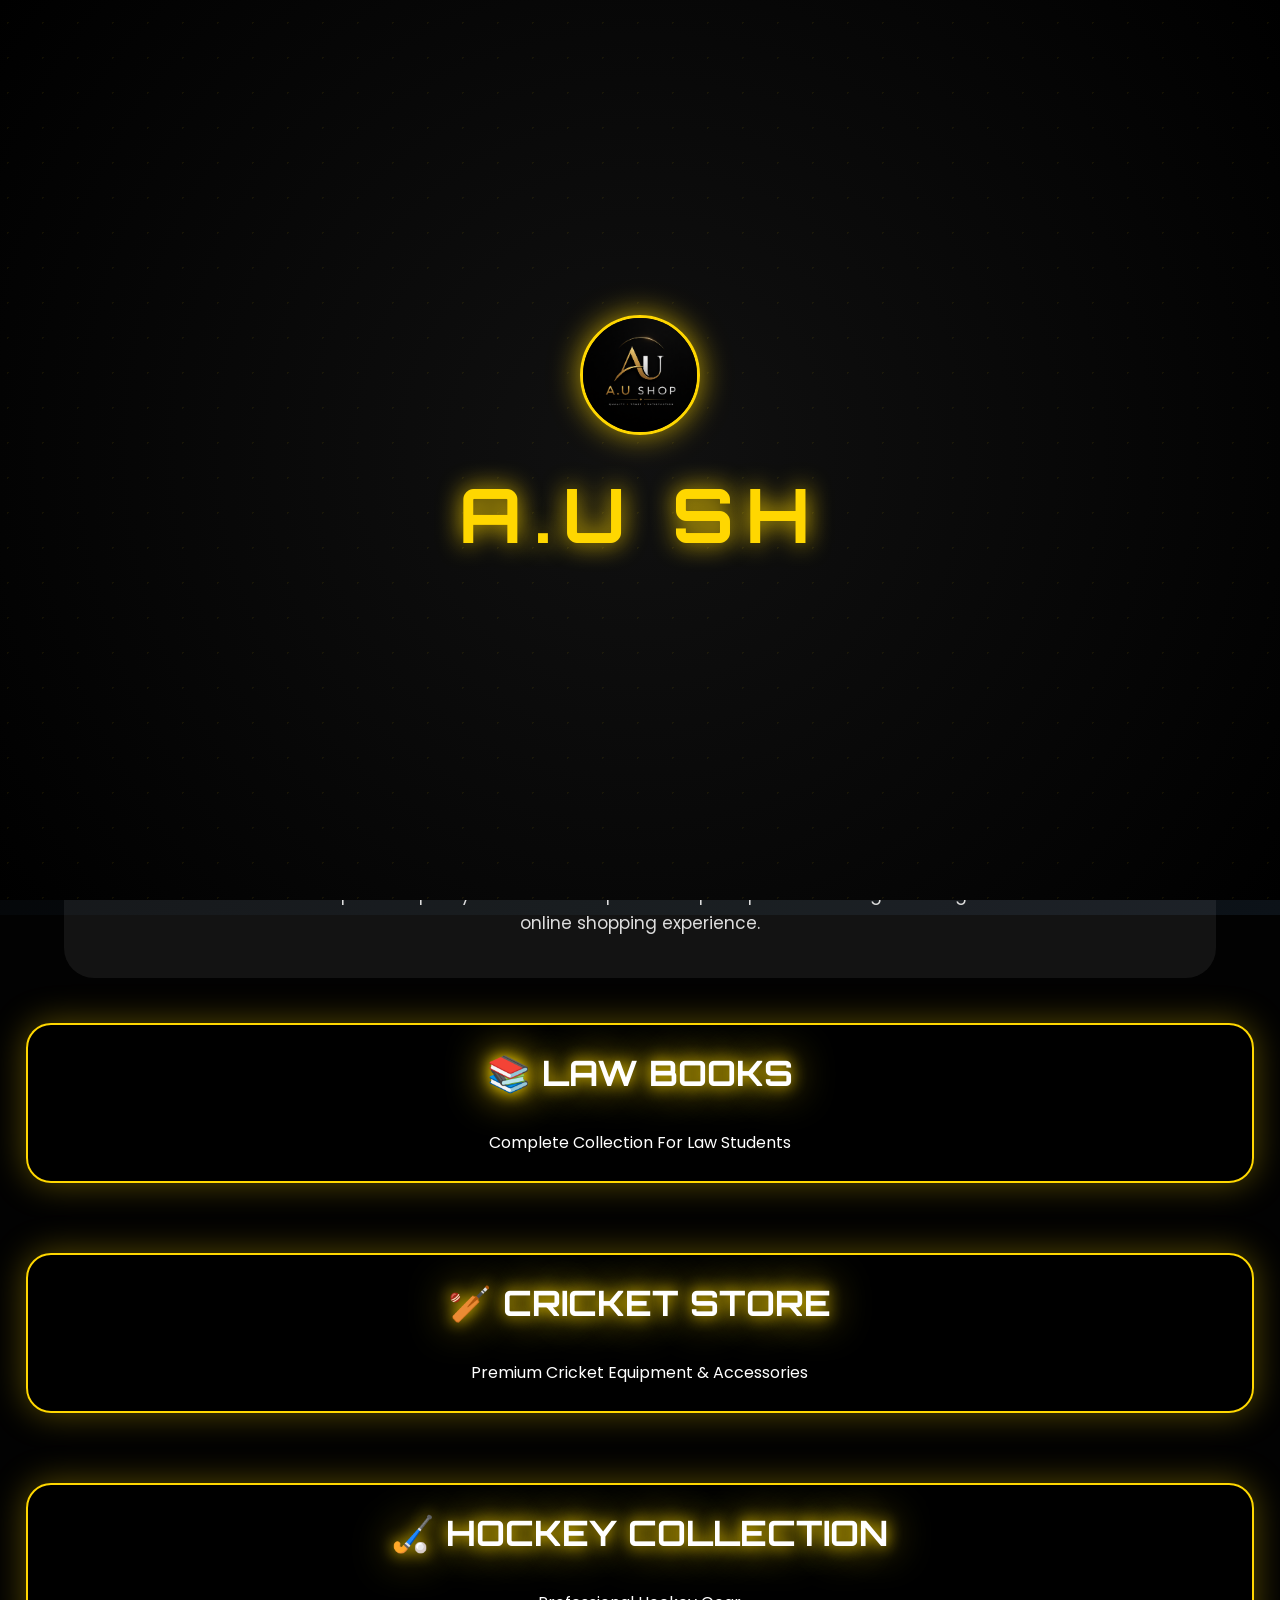
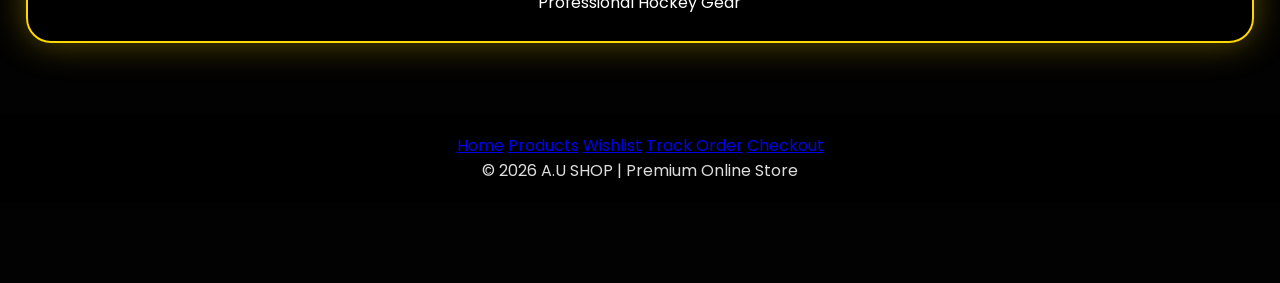
==== commit 32dec7d0: "Added Cloudinary image upload" ====
--- a/index.html
+++ b/index.html
@@ -91,7 +91,7 @@
 
 <div class="logo">
     <img src="logo.png" alt="A.U SHOP Logo">
-       A.U SHOP
+       <h1>A.U SHOP</h1>
 </div>
 
 <div class="nav-links">
@@ -306,26 +306,20 @@
 
 </body>
 
-<!-- LOADER -->
-
-<div id="loader">
-
-    <div class="loader-box">
-
-        <img src="logo.png" alt="Logo">
-
-        <h1>A.U SHOP</h1>
-
-        <p>Premium Online Shopping</p>
-
-        <div class="loader-bar">
-
-            <span></span>
-
-        </div>
-
-    </div>
-
-</div>
+<div id="intro">
+
+
+    <div class="intro-content">
+        <img src="logo.png" id="introLogo" alt="A.U SHOP Logo">
+        <h1 id="brandText"></h1>
+
+        <h2 id="tagline"></h2>
+
+    </div>
+
+</div>
+
+
+
 
 </html>
--- a/style.css
+++ b/style.css
@@ -2102,9 +2102,9 @@
 
 
 .logo{
-
-    font-size:26px;
-
+    display:flex;
+    align-items:center;
+    gap:18px;
 }
 
 
@@ -3369,366 +3369,330 @@
 }
 
 .logo img{
-    height:60px;
-    width:auto;
-    object-fit:contain;
-    display:block;
+    width:80px;
+    height:80px;
+    border-radius:50%;
+    object-fit:cover;
+    border:3px solid #FFD700;
+    box-shadow:0 0 20px #FFD700;
 }
 
 /* ===========================
    PREMIUM LOADER
 =========================== */
 
-#loader{
-
-position:fixed;
-
-top:0;
-left:0;
+
+
+.loader-box{
+
+text-align:center;
+
+}
+
+.loader-box img{
+
+width:130px;
+
+animation:logoFloat 2s infinite ease-in-out;
+
+filter:drop-shadow(0 0 20px gold);
+
+}
+
+.loader-box h1{
+
+font-family:'Orbitron';
+
+font-size:50px;
+
+color:#FFD700;
+
+margin-top:20px;
+
+letter-spacing:4px;
+
+}
+
+.loader-box p{
+
+color:#ddd;
+
+font-size:18px;
+
+margin-top:10px;
+
+}
+
+.loader-bar{
+
+width:260px;
+
+height:8px;
+
+background:#222;
+
+margin:35px auto;
+
+border-radius:50px;
+
+overflow:hidden;
+
+}
+
+.loader-bar span{
+
+display:block;
+
+height:100%;
+
+width:0;
+
+background:linear-gradient(90deg,#FFD700,#fff,#FFD700);
+
+animation:loading 2.2s forwards;
+
+border-radius:50px;
+
+}
+
+@keyframes loading{
+
+0%{
+
+width:0;
+
+}
+
+100%{
 
 width:100%;
-height:100%;
-
-background:#050505;
-
-display:flex;
-
-justify-content:center;
-
-align-items:center;
-
-z-index:999999;
-
-transition:1s;
-
-}
-
-.loader-box{
-
-text-align:center;
-
-}
-
-.loader-box img{
-
-width:130px;
-
-animation:logoFloat 2s infinite ease-in-out;
-
-filter:drop-shadow(0 0 20px gold);
-
-}
-
-.loader-box h1{
-
-font-family:'Orbitron';
-
-font-size:50px;
-
-color:#FFD700;
-
-margin-top:20px;
-
-letter-spacing:4px;
-
-}
-
-.loader-box p{
-
-color:#ddd;
-
-font-size:18px;
-
-margin-top:10px;
-
-}
-
-.loader-bar{
-
-width:260px;
-
-height:8px;
-
-background:#222;
-
-margin:35px auto;
-
-border-radius:50px;
-
-overflow:hidden;
-
-}
-
-.loader-bar span{
-
-display:block;
-
-height:100%;
-
-width:0;
-
-background:linear-gradient(90deg,#FFD700,#fff,#FFD700);
-
-animation:loading 2.2s forwards;
-
-border-radius:50px;
-
-}
-
-@keyframes loading{
+
+}
+
+}
+
+@keyframes logoFloat{
 
 0%{
 
-width:0;
+transform:translateY(0);
+
+}
+
+50%{
+
+transform:translateY(-10px);
 
 }
 
 100%{
 
-width:100%;
-
-}
-
-}
-
-@keyframes logoFloat{
-
-0%{
-
 transform:translateY(0);
 
 }
 
-50%{
-
-transform:translateY(-10px);
-
-}
-
-100%{
+}
+
+.hero-content{
+
+animation:heroFade 1.5s ease;
+
+}
+
+.hero-content h1{
+
+animation:slideTop 1.2s ease;
+
+}
+
+.hero-content h2{
+
+animation:slideLeft 1.5s ease;
+
+}
+
+.hero-content p{
+
+animation:slideRight 1.8s ease;
+
+}
+
+.hero-content button{
+
+animation:zoomIn 2s ease;
+
+transition:.4s;
+
+}
+
+.hero-content button:hover{
+
+transform:scale(1.08);
+
+box-shadow:0 0 25px gold;
+
+}
+
+@keyframes heroFade{
+
+from{
+
+opacity:0;
+
+}
+
+to{
+
+opacity:1;
+
+}
+
+}
+
+@keyframes slideTop{
+
+from{
+
+transform:translateY(-80px);
+
+opacity:0;
+
+}
+
+to{
 
 transform:translateY(0);
 
-}
-
-}
-
-body.loaded #loader{
+opacity:1;
+
+}
+
+}
+
+@keyframes slideLeft{
+
+from{
+
+transform:translateX(-80px);
 
 opacity:0;
 
-visibility:hidden;
-
-}
-
-.hero-content{
-
-animation:heroFade 1.5s ease;
-
-}
-
-.hero-content h1{
-
-animation:slideTop 1.2s ease;
-
-}
-
-.hero-content h2{
-
-animation:slideLeft 1.5s ease;
-
-}
-
-.hero-content p{
-
-animation:slideRight 1.8s ease;
-
-}
-
-.hero-content button{
-
-animation:zoomIn 2s ease;
+}
+
+to{
+
+transform:translateX(0);
+
+opacity:1;
+
+}
+
+}
+
+@keyframes slideRight{
+
+from{
+
+transform:translateX(80px);
+
+opacity:0;
+
+}
+
+to{
+
+transform:translateX(0);
+
+opacity:1;
+
+}
+
+}
+
+@keyframes zoomIn{
+
+from{
+
+transform:scale(.6);
+
+opacity:0;
+
+}
+
+to{
+
+transform:scale(1);
+
+opacity:1;
+
+}
+
+}
+
+button{
 
 transition:.4s;
 
 }
 
-.hero-content button:hover{
+button:hover{
+
+transform:translateY(-3px);
+
+box-shadow:0 0 20px gold;
+
+}
+
+html{
+
+scroll-behavior:smooth;
+
+}
+
+.navbar{
+
+backdrop-filter:blur(15px);
+
+-webkit-backdrop-filter:blur(15px);
+
+background:rgba(0,0,0,.55);
+
+border-bottom:1px solid rgba(255,215,0,.25);
+
+}
+
+.logo img{
+    width:80px;
+    height:80px;
+    border-radius:50%;
+    object-fit:cover;
+    border:3px solid #FFD700;
+    box-shadow:0 0 20px #FFD700;
+}
+
+.logo img:hover{
 
 transform:scale(1.08);
 
-box-shadow:0 0 25px gold;
-
-}
-
-@keyframes heroFade{
-
-from{
-
-opacity:0;
-
-}
-
-to{
-
-opacity:1;
-
-}
-
-}
-
-@keyframes slideTop{
-
-from{
-
-transform:translateY(-80px);
-
-opacity:0;
-
-}
-
-to{
-
-transform:translateY(0);
-
-opacity:1;
-
-}
-
-}
-
-@keyframes slideLeft{
-
-from{
-
-transform:translateX(-80px);
-
-opacity:0;
-
-}
-
-to{
-
-transform:translateX(0);
-
-opacity:1;
-
-}
-
-}
-
-@keyframes slideRight{
-
-from{
-
-transform:translateX(80px);
-
-opacity:0;
-
-}
-
-to{
-
-transform:translateX(0);
-
-opacity:1;
-
-}
-
-}
-
-@keyframes zoomIn{
-
-from{
-
-transform:scale(.6);
-
-opacity:0;
-
-}
-
-to{
-
-transform:scale(1);
-
-opacity:1;
-
-}
-
-}
-
-button{
-
-transition:.4s;
-
-}
-
-button:hover{
-
-transform:translateY(-3px);
-
-box-shadow:0 0 20px gold;
-
-}
-
-html{
-
-scroll-behavior:smooth;
-
-}
-
-.navbar{
-
-backdrop-filter:blur(15px);
-
--webkit-backdrop-filter:blur(15px);
-
-background:rgba(0,0,0,.55);
-
-border-bottom:1px solid rgba(255,215,0,.25);
-
 }
 
 .logo img{
-
-height:85px;
-
-width:auto;
-
-filter:drop-shadow(0 0 10px rgba(255,215,0,.7));
-
-transition:.3s;
-
-}
-
-.logo img:hover{
-
-transform:scale(1.08);
-
-}
-
-.logo img{
-
-width:75px;
-
-height:75px;
-
-border-radius:50%;
-
-object-fit:cover;
-
-background:#fff;
-
-padding:6px;
-
-border:3px solid #FFD700;
-
-box-shadow:
-0 0 15px rgba(255,215,0,.5),
-0 0 30px rgba(255,215,0,.3);
-
-transition:.4s;
-
+    width:80px;
+    height:80px;
+    border-radius:50%;
+    object-fit:cover;
+    border:3px solid #FFD700;
+    box-shadow:0 0 20px #FFD700;
+}
+
+.logo h1,
+.logo span{
+    font-family:'Orbitron',sans-serif;
+    font-size:42px;
+    color:#FFD700;
+    margin:0;
+    line-height:1;
+    white-space:nowrap;
 }
 
 .logo img:hover{
@@ -3739,4 +3703,527 @@
 0 0 25px gold,
 0 0 45px rgba(255,215,0,.6);
 
+}
+
+/* ===========================
+   PRODUCT PAGE
+=========================== */
+
+.product-details{
+
+max-width:1100px;
+
+width:95%;
+
+margin:40px auto;
+
+padding:30px;
+
+display:flex;
+
+gap:40px;
+
+align-items:center;
+
+justify-content:center;
+
+background:rgba(255,255,255,.06);
+
+backdrop-filter:blur(10px);
+
+border-radius:25px;
+
+box-sizing:border-box;
+
+}
+
+.product-details img{
+
+width:420px;
+
+max-width:100%;
+
+height:auto;
+
+border-radius:20px;
+
+display:block;
+
+}
+
+.product-info{
+
+flex:1;
+
+min-width:280px;
+
+}
+@media (max-width:768px){
+
+.product-details{
+
+flex-direction:column;
+
+padding:20px;
+
+margin:20px auto;
+
+width:95%;
+
+gap:20px;
+
+}
+
+.product-details img{
+
+width:100%;
+
+max-width:320px;
+
+margin:auto;
+
+}
+
+.product-info{
+
+width:100%;
+
+text-align:center;
+
+}
+
+.quantity-box{
+
+justify-content:center;
+
+}
+
+.buy-btn,
+.cart-btn{
+
+width:100%;
+
+margin-top:12px;
+
+}
+
+}
+
+#intro{
+
+position:fixed;
+top:0;
+left:0;
+
+width:100%;
+height:100%;
+
+background:radial-gradient(circle at center,#111,#000);
+
+display:flex;
+justify-content:center;
+align-items:center;
+
+z-index:999999;
+
+overflow:hidden;
+
+}
+
+#intro::before{
+
+content:"";
+
+position:absolute;
+
+width:200%;
+height:200%;
+
+background:
+radial-gradient(circle,#FFD70022 1px,transparent 1px);
+
+background-size:35px 35px;
+
+animation:particles 18s linear infinite;
+
+opacity:.5;
+
+}
+
+@keyframes particles{
+
+0%{
+
+transform:translateY(0);
+
+}
+
+100%{
+
+transform:translateY(-300px);
+
+}
+
+}
+
+.intro-content{
+
+position:relative;
+
+z-index:2;
+
+text-align:center;
+
+}
+
+#brandText{
+
+font-family:'Orbitron';
+
+font-size:75px;
+
+color:#FFD700;
+
+letter-spacing:12px;
+
+margin:0;
+
+text-shadow:0 0 25px gold;
+
+}
+
+#tagline{
+
+margin-top:25px;
+
+color:white;
+
+font-size:22px;
+
+letter-spacing:6px;
+
+opacity:0;
+
+transition:.8s;
+
+}
+
+.intro-hide{
+
+opacity:0;
+
+visibility:hidden;
+
+transition:1s;
+
+}
+
+#intro::before{
+
+content:"";
+
+position:absolute;
+
+width:200%;
+height:200%;
+
+background:
+radial-gradient(circle,#FFD70022 1px,transparent 1px);
+
+background-size:35px 35px;
+
+animation:particles 18s linear infinite;
+
+opacity:.5;
+
+}
+
+@keyframes particles{
+
+0%{
+
+transform:translateY(0);
+
+}
+
+100%{
+
+transform:translateY(-300px);
+
+}
+
+}
+
+.intro-content{
+
+position:relative;
+
+z-index:2;
+
+text-align:center;
+
+}
+
+#brandText{
+
+font-family:'Orbitron';
+
+font-size:75px;
+
+color:#FFD700;
+
+letter-spacing:12px;
+
+margin:0;
+
+text-shadow:0 0 25px gold;
+
+}
+
+#tagline{
+
+margin-top:25px;
+
+color:white;
+
+font-size:22px;
+
+letter-spacing:6px;
+
+opacity:0;
+
+transition:.8s;
+
+}
+
+.intro-hide{
+
+opacity:0;
+
+visibility:hidden;
+
+transition:1s;
+
+}
+
+.intro-logo{
+
+text-align:center;
+
+}
+
+.intro-logo img{
+
+width:130px;
+height:130px;
+
+border-radius:50%;
+
+box-shadow:0 0 35px #00e5ff;
+
+opacity:0;
+
+transform:scale(.2);
+
+animation:logoZoom 1s forwards;
+
+}
+
+.intro-logo h1{
+
+font-size:65px;
+
+font-family:Orbitron;
+
+color:white;
+
+letter-spacing:10px;
+
+margin-top:20px;
+
+opacity:0;
+
+animation:titleShow 1s .8s forwards;
+
+}
+
+.intro-logo p{
+
+color:#00e5ff;
+
+font-size:22px;
+
+opacity:0;
+
+animation:titleShow 1s 1.6s forwards;
+
+}
+
+@keyframes logoZoom{
+
+to{
+
+opacity:1;
+
+transform:scale(1);
+
+}
+
+}
+
+@keyframes titleShow{
+
+from{
+
+opacity:0;
+
+transform:translateY(60px);
+
+}
+
+to{
+
+opacity:1;
+
+transform:translateY(0);
+
+}
+
+}
+
+@keyframes introHide{
+
+0%,85%{
+
+opacity:1;
+visibility:visible;
+
+}
+
+100%{
+
+opacity:0;
+visibility:hidden;
+
+}
+
+}
+
+/* PRODUCT PAGE */
+
+.product-details{
+    width:90%;
+    max-width:1200px;
+    margin:40px auto;
+    display:flex;
+    flex-direction:column;
+    align-items:center;
+    text-align:center;
+    padding:30px;
+    box-sizing:border-box;
+}
+
+.product-details img{
+    width:100%;
+    max-width:420px;
+    border-radius:20px;
+}
+
+.product-buttons{
+    display:flex;
+    gap:15px;
+    flex-wrap:wrap;
+    justify-content:center;
+    width:100%;
+}
+
+.product-buttons button{
+    flex:1;
+    min-width:150px;
+}
+
+@media (max-width:768px){
+
+.product-details{
+    width:100%;
+    margin:0;
+    padding:20px;
+    min-height:100vh;
+    border-radius:0;
+}
+
+.product-details img{
+    width:100%;
+    max-width:320px;
+}
+
+.product-buttons{
+    flex-direction:column;
+}
+
+.product-buttons button{
+    width:100%;
+}
+
+}
+
+#introLogo{
+
+width:120px;
+height:120px;
+
+border-radius:50%;
+
+border:3px solid #FFD700;
+
+box-shadow:0 0 30px rgba(255,215,0,.7);
+
+margin-bottom:25px;
+
+opacity:0;
+
+transform:scale(.3);
+
+animation:logoAppear .8s ease forwards;
+
+}
+
+@keyframes logoAppear{
+
+to{
+
+opacity:1;
+
+transform:scale(1);
+
+}
+
+}
+
+.logo{
+display:flex !important;
+align-items:center !important;
+justify-content:flex-start;
+flex-direction:row !important;
+gap:18px;
+}
+
+.logo img{
+width:85px;
+height:85px;
+border-radius:50%;
+object-fit:cover;
+border:3px solid #FFD700;
+box-shadow:0 0 18px #FFD700;
+flex-shrink:0;
+}
+
+.logo h1{
+margin:0;
+font-family:'Orbitron',sans-serif;
+font-size:42px;
+color:#FFD700;
+white-space:nowrap;
+line-height:1;
+display:inline-block;
 }
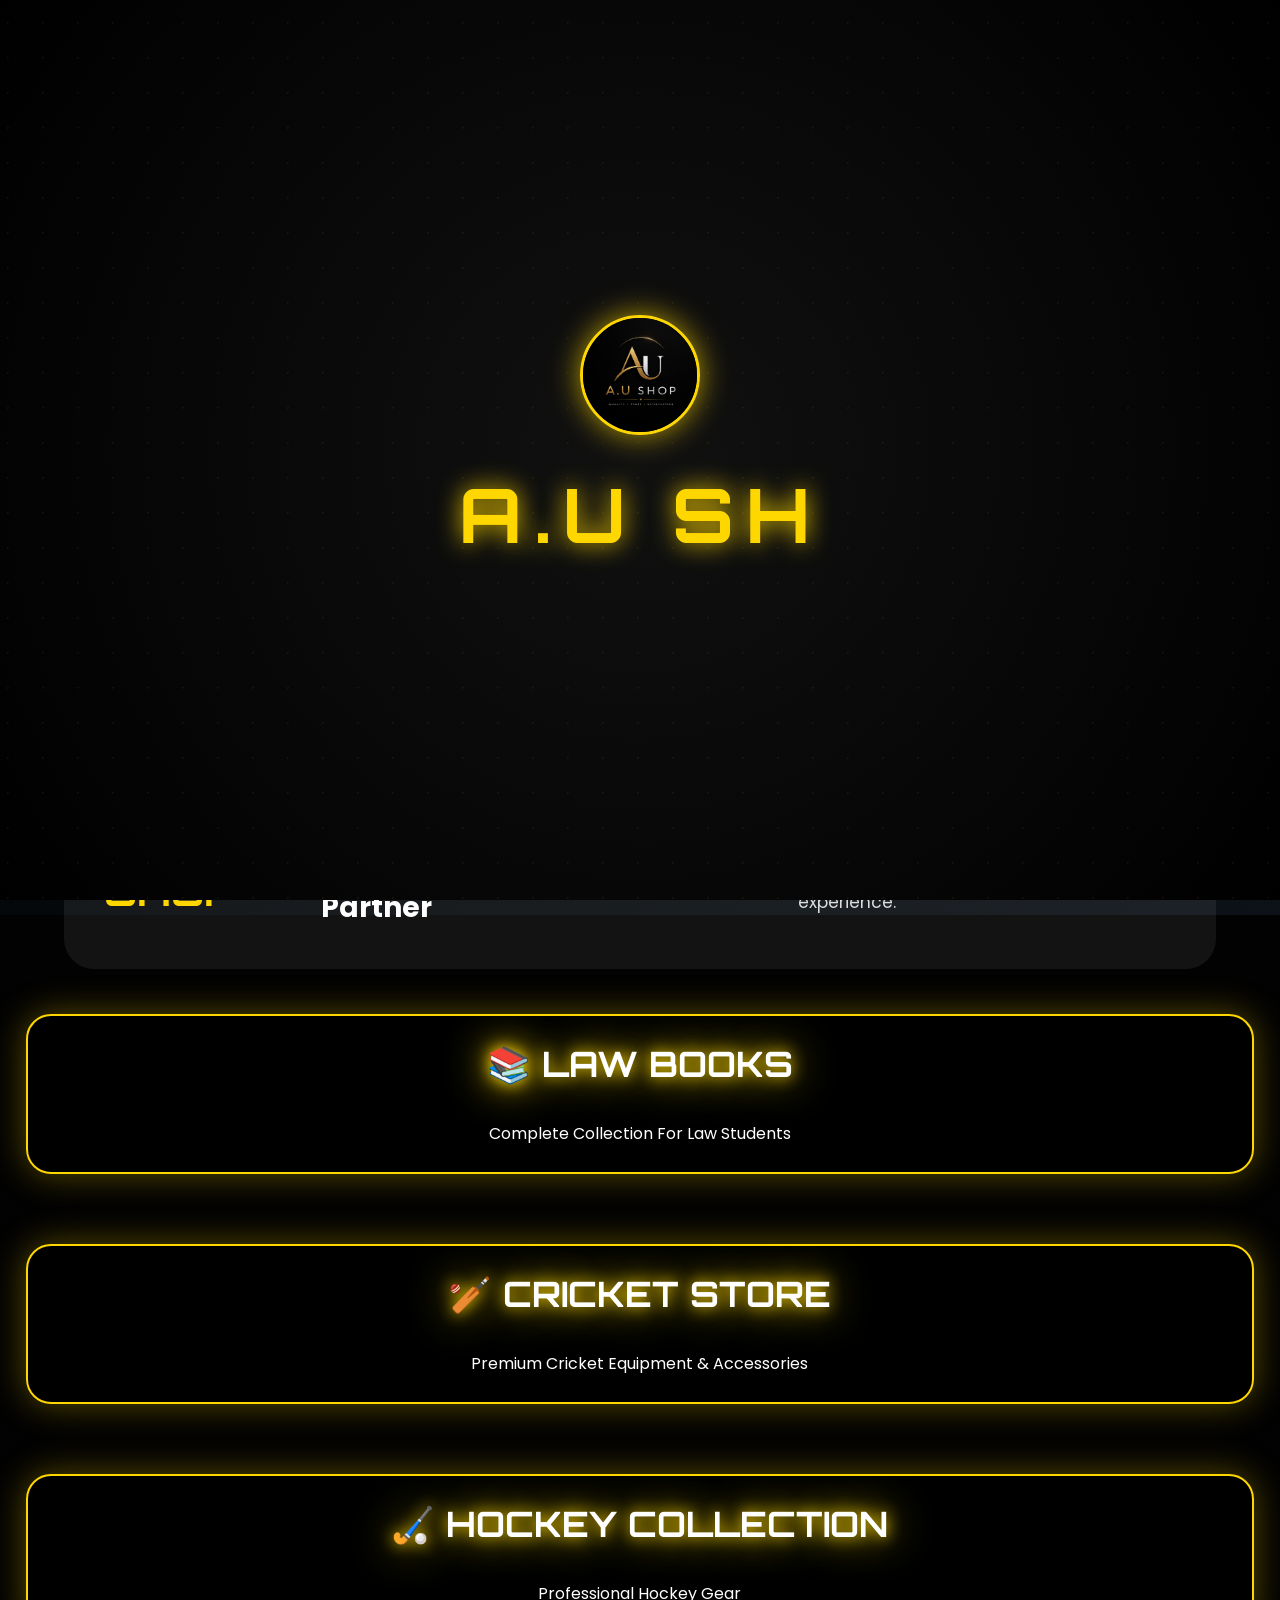
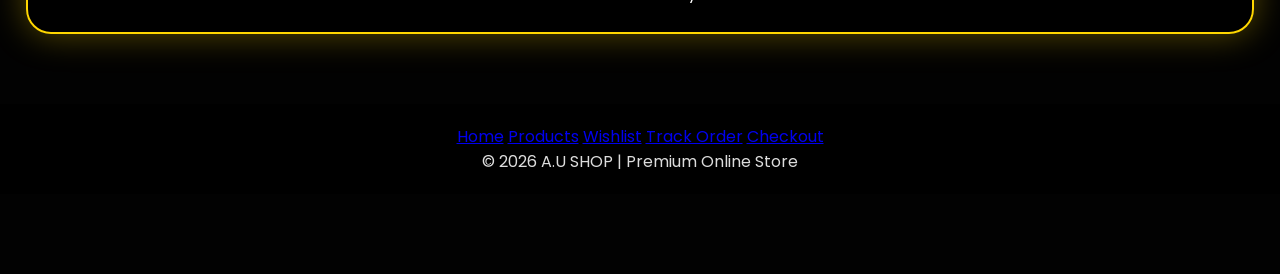
==== commit 100e0b32: "Updated frontend design and mobile layout" ====
--- a/index.html
+++ b/index.html
@@ -64,6 +64,7 @@
 
 <link href="https://fonts.googleapis.com/css2?family=Orbitron:wght@700;900&family=Poppins:wght@300;400;600;700&display=swap" rel="stylesheet">
 
+<meta name="viewport" content="width=device-width, initial-scale=1.0">
 </head>
 <body>
 
--- a/style.css
+++ b/style.css
@@ -4200,30 +4200,112 @@
 
 }
 
-.logo{
-display:flex !important;
-align-items:center !important;
-justify-content:flex-start;
-flex-direction:row !important;
-gap:18px;
-}
-
-.logo img{
-width:85px;
-height:85px;
-border-radius:50%;
-object-fit:cover;
-border:3px solid #FFD700;
-box-shadow:0 0 18px #FFD700;
-flex-shrink:0;
-}
-
-.logo h1{
-margin:0;
-font-family:'Orbitron',sans-serif;
-font-size:42px;
-color:#FFD700;
-white-space:nowrap;
-line-height:1;
-display:inline-block;
-}+.logo {
+    display: flex;
+    align-items: center;
+    gap: 10px;
+}
+
+.logo img {
+    width: 55px;
+    height: 55px;
+    object-fit: contain;
+}
+
+.logo h1 {
+    font-size: 28px;
+    margin: 0;
+    line-height: 1.2;
+}
+header {
+    min-height: 80px;
+    display: flex;
+    align-items: center;
+}
+.search-section{
+    position: sticky;
+    top: 0px;          /* Agar navbar 70px height ka hai */
+    z-index: 9999;
+    background: #111;
+    padding: 15px;
+    width: 100%;
+    box-sizing: border-box;
+    box-shadow: 0 2px 10px rgba(0,0,0,.3);
+}
+
+/* =========================
+   MOBILE RESPONSIVE
+========================= */
+
+@media (max-width:768px){
+
+.hero{
+    width:100%;
+    padding:20px;
+}
+
+.hero-content{
+    display:flex;
+    flex-direction:column;
+    align-items:center;
+    justify-content:center;
+    text-align:center;
+    gap:20px;
+}
+
+/* Left Logo */
+.hero-left{
+    width:100%;
+}
+
+.hero-left h1{
+    font-size:48px;
+}
+
+/* Center Text */
+.hero-center{
+    width:100%;
+}
+
+.hero-center h2{
+    font-size:38px;
+    line-height:1.2;
+}
+
+/* Right Paragraph */
+.hero-right{
+    width:100%;
+    font-size:18px;
+    line-height:1.7;
+    white-space:normal;
+    word-break:break-word;
+}
+
+/* Hero Box */
+.hero-box{
+    width:100%;
+    padding:25px;
+}
+
+/* Search Box */
+.search-section{
+    width:95%;
+    margin:auto;
+}
+
+.search-section input{
+    width:100%;
+}
+
+/* Categories */
+.categories{
+    grid-template-columns:1fr;
+}
+
+/* Products */
+.products{
+    grid-template-columns:1fr;
+}
+
+}
+
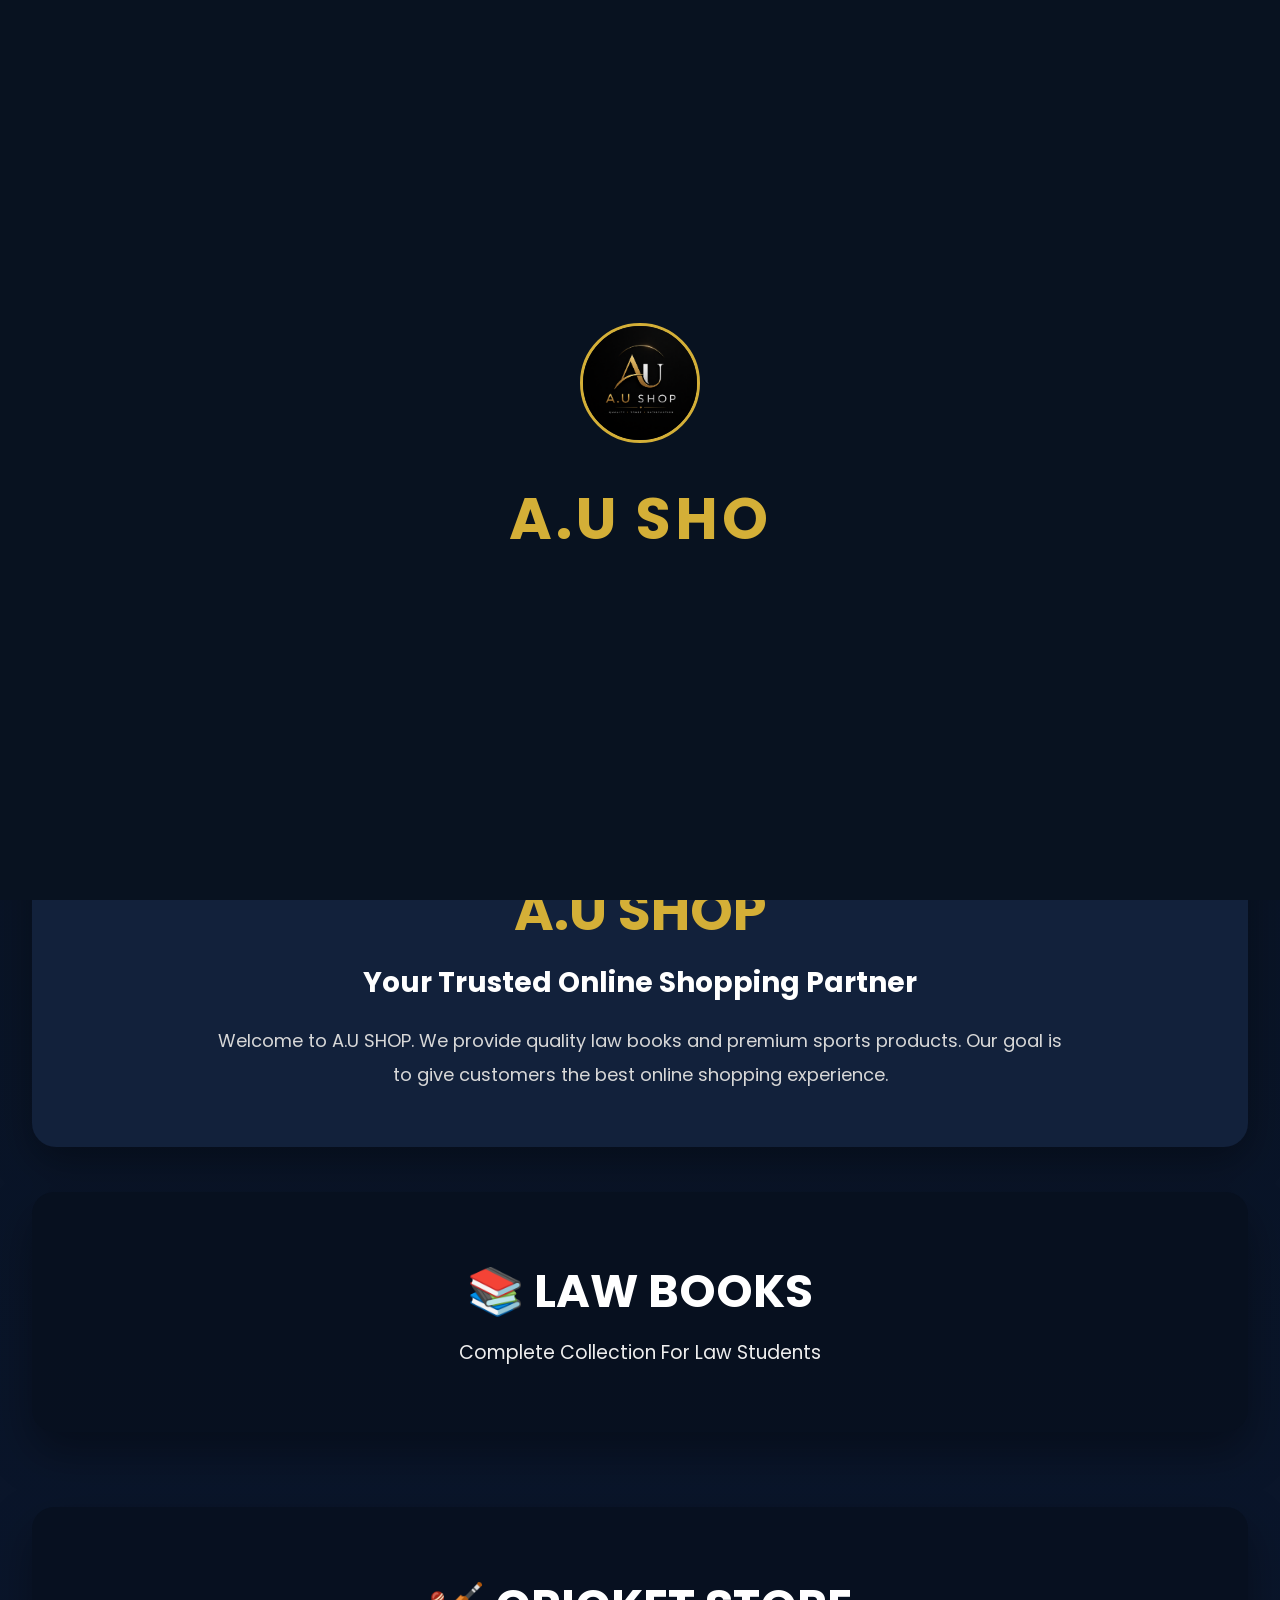
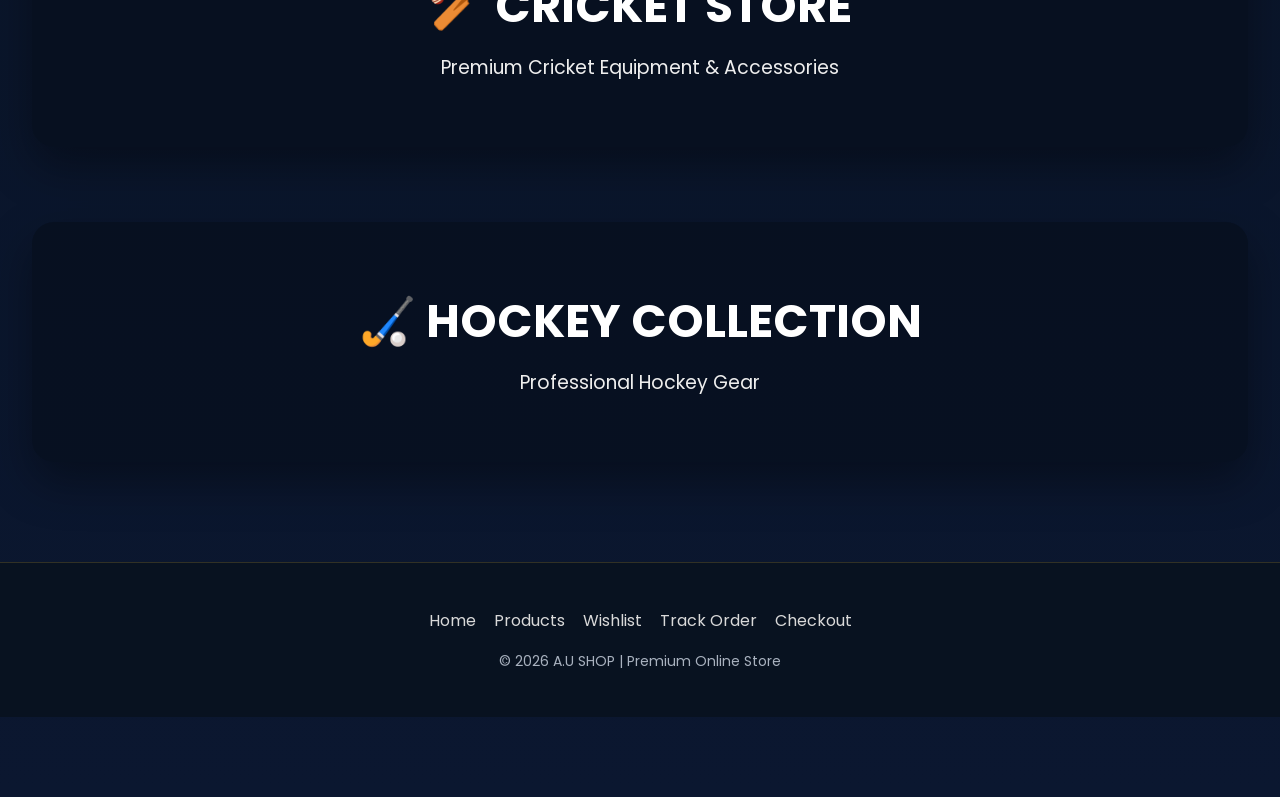
==== commit 10ff41b7: "Updated frontend design and mobile layout" ====
--- a/index.html
+++ b/index.html
@@ -93,6 +93,10 @@
 <div class="logo">
     <img src="logo.png" alt="A.U SHOP Logo">
        <h1>A.U SHOP</h1>
+
+<button id="themeToggle" class="theme-btn">
+    🌙
+</button>
 </div>
 
 <div class="nav-links">
--- a/style.css
+++ b/style.css
@@ -1,4311 +1,2344 @@
-@import url('https://fonts.googleapis.com/css2?family=Orbitron:wght@700;900&family=Poppins:wght@300;400;600;700;800&display=swap');
-
+/* ==========================================
+   A.U SHOP - PREMIUM CSS
+   PART 1
+   Reset + Theme + Navbar
+========================================== */
+
+@import url('https://fonts.googleapis.com/css2?family=Poppins:wght@300;400;500;600;700;800&display=swap');
+
+:root{
+
+    --bg:#081220;
+    --bg2:#0f1d34;
+    --card:#12213b;
+
+    --gold:#d4af37;
+    --gold-light:#f5d76e;
+
+    --white:#ffffff;
+    --text:#d9d9d9;
+
+    --shadow:0 15px 40px rgba(0,0,0,.35);
+
+}
 
 *{
-margin:0;
-padding:0;
-box-sizing:border-box;
-font-family:'Poppins',sans-serif;
-}
-
+
+    margin:0;
+    padding:0;
+    box-sizing:border-box;
+
+}
 
 html{
-scroll-behavior:smooth;
-}
-
+
+    scroll-behavior:smooth;
+
+}
 
 body{
 
-background:#020202;
+    font-family:'Poppins',sans-serif;
+
+    background:linear-gradient(180deg,#081220,#0b1730);
+
+    color:var(--white);
+
+    overflow-x:hidden;
+
+    padding-bottom:80px;
+
+}
+
+/* ==========================
+BACKGROUND
+========================== */
+
+.background{
+
+    position:fixed;
+
+    inset:0;
+
+    z-index:-1;
+
+    background:
+
+    radial-gradient(circle at top left,#1d3557 0%,transparent 35%),
+
+    radial-gradient(circle at bottom right,#4b3a08 0%,transparent 30%),
+
+    linear-gradient(180deg,#081220,#0b1730);
+
+}
+
+.background span{
+
+    position:absolute;
+
+    width:12px;
+    height:12px;
+
+    border-radius:50%;
+
+    background:rgba(212,175,55,.20);
+
+    animation:float 18s linear infinite;
+
+}
+
+.background span:nth-child(1){left:8%;top:20%;}
+.background span:nth-child(2){left:22%;top:70%;}
+.background span:nth-child(3){left:40%;top:35%;}
+.background span:nth-child(4){left:60%;top:15%;}
+.background span:nth-child(5){left:82%;top:45%;}
+.background span:nth-child(6){left:15%;top:90%;}
+.background span:nth-child(7){left:75%;top:80%;}
+.background span:nth-child(8){left:50%;top:65%;}
+.background span:nth-child(9){left:92%;top:18%;}
+.background span:nth-child(10){left:30%;top:8%;}
+
+@keyframes float{
+
+    0%{
+
+        transform:translateY(0);
+
+    }
+
+    50%{
+
+        transform:translateY(-80px);
+
+    }
+
+    100%{
+
+        transform:translateY(0);
+
+    }
+
+}
+
+/* ==========================
+NAVBAR
+========================== */
+
+.navbar{
+
+    width:min(95%,1300px);
+
+    margin:20px auto;
+
+    padding:14px 25px;
+
+    display:flex;
+
+    justify-content:space-between;
+
+    align-items:center;
+
+    background:rgba(15,29,52,.85);
+
+    backdrop-filter:blur(14px);
+
+    border:1px solid rgba(212,175,55,.25);
+
+    border-radius:18px;
+
+    box-shadow:var(--shadow);
+
+}
+
+/* ==========================
+LOGO
+========================== */
+
+.logo{
+
+    display:flex;
+
+    align-items:center;
+
+    gap:12px;
+
+}
+
+.logo img{
+
+    width:55px;
+
+    height:55px;
+
+    border-radius:50%;
+
+    object-fit:cover;
+
+    border:2px solid var(--gold);
+
+}
+
+.logo h1{
+
+    font-size:28px;
+
+    font-weight:700;
+
+    color:var(--gold);
+
+    letter-spacing:1px;
+
+}
+
+/* ==========================
+NAV LINKS
+========================== */
+
+.nav-links{
+
+    display:flex;
+
+    align-items:center;
+
+    gap:20px;
+
+}
+
+.nav-links a{
+
+    text-decoration:none;
+
+    color:white;
+
+    font-size:15px;
+
+    font-weight:500;
+
+    transition:.3s;
+
+}
+
+.nav-links a:hover{
+
+    color:var(--gold);
+
+}
+
+/* ==========================
+BUTTON
+========================== */
+
+.nav-links button,
+button{
+
+    border:none;
+
+    cursor:pointer;
+
+    background:var(--gold);
+
+    color:#081220;
+
+    padding:12px 24px;
+
+    border-radius:10px;
+
+    font-weight:600;
+
+    transition:.3s;
+
+}
+
+button:hover{
+
+    transform:translateY(-3px);
+
+    background:var(--gold-light);
+
+}
+
+/* ==========================
+COMMON SECTION
+========================== */
+
+section{
+
+    width:min(95%,1300px);
+
+    margin:45px auto;
+
+}
+/* ==========================================
+   A.U SHOP - PREMIUM CSS
+   PART 2
+   HERO SECTION
+========================================== */
+
+.hero{
+
+    width:min(95%,1300px);
+
+    min-height:520px;
+
+    margin:40px auto;
+
+    border-radius:24px;
+
+    overflow:hidden;
+
+    display:flex;
+
+    align-items:center;
+
+    background:
+    linear-gradient(
+        90deg,
+        rgba(8,18,32,.92) 0%,
+        rgba(8,18,32,.75) 45%,
+        rgba(8,18,32,.35) 100%
+    ),
+
+    url("https://images.unsplash.com/photo-1556742049-0cfed4f6a45d?auto=format&fit=crop&w=1600&q=80");
+
+    background-size:cover;
+
+    background-position:center;
+
+    box-shadow:0 20px 50px rgba(0,0,0,.45);
+
+}
+
+.hero-content{
+
+    width:100%;
+
+    max-width:650px;
+
+    padding:60px;
+
+}
+
+.hero-content h1{
+
+    font-size:58px;
+
+    line-height:1.15;
+
+    font-weight:700;
+
+    color:#ffffff;
+
+}
+
+.hero-content h1 span{
+
+    color:var(--gold);
+
+}
+
+.hero-content h2{
+
+    margin-top:18px;
+
+    font-size:32px;
+
+    color:var(--gold);
+
+    font-weight:600;
+
+}
+
+.hero-content p{
+
+    margin-top:20px;
+
+    font-size:18px;
+
+    line-height:1.8;
+
+    color:#d7dce5;
+
+    max-width:520px;
+
+}
+
+.hero-content button{
+
+    margin-top:35px;
+
+    padding:15px 38px;
+
+    border:none;
+
+    border-radius:10px;
+
+    background:var(--gold);
+
+    color:#081220;
+
+    font-size:17px;
+
+    font-weight:700;
+
+    cursor:pointer;
+
+    transition:.35s;
+
+}
+
+.hero-content button:hover{
+
+    transform:translateY(-4px);
+
+    background:var(--gold-light);
+
+    box-shadow:0 12px 25px rgba(212,175,55,.35);
+
+}
+
+/* ==========================
+Hero Animation
+========================== */
+
+.hero-content h1{
+
+    animation:heroDown .8s ease;
+
+}
+
+.hero-content h2{
+
+    animation:heroLeft 1s ease;
+
+}
+
+.hero-content p{
+
+    animation:heroRight 1.2s ease;
+
+}
+
+.hero-content button{
+
+    animation:heroZoom 1.3s ease;
+
+}
+
+@keyframes heroDown{
+
+    from{
+
+        opacity:0;
+
+        transform:translateY(-40px);
+
+    }
+
+    to{
+
+        opacity:1;
+
+        transform:translateY(0);
+
+    }
+
+}
+
+@keyframes heroLeft{
+
+    from{
+
+        opacity:0;
+
+        transform:translateX(-40px);
+
+    }
+
+    to{
+
+        opacity:1;
+
+        transform:translateX(0);
+
+    }
+
+}
+
+@keyframes heroRight{
+
+    from{
+
+        opacity:0;
+
+        transform:translateX(40px);
+
+    }
+
+    to{
+
+        opacity:1;
+
+        transform:translateX(0);
+
+    }
+
+}
+
+@keyframes heroZoom{
+
+    from{
+
+        opacity:0;
+
+        transform:scale(.8);
+
+    }
+
+    to{
+
+        opacity:1;
+
+        transform:scale(1);
+
+    }
+
+}
+/* ==========================================
+   A.U SHOP - PREMIUM CSS
+   PART 3
+   SEARCH + ABOUT + CATEGORY
+========================================== */
+
+/* ==========================
+SEARCH SECTION
+========================== */
+
+.search-section{
+
+    width:min(95%,1300px);
+
+    margin:35px auto;
+
+    position:relative;
+
+}
+
+#searchBox{
+
+    width:100%;
+
+    padding:18px 28px;
+
+    border:none;
+
+    outline:none;
+
+    border-radius:15px;
+
+    background:#ffffff;
+
+    color:#081220;
+
+    font-size:17px;
+
+    box-shadow:0 10px 25px rgba(0,0,0,.25);
+
+    transition:.3s;
+
+}
+
+#searchBox:focus{
+
+    box-shadow:0 0 0 3px rgba(212,175,55,.4);
+
+}
+
+/* SEARCH RESULT */
+
+#searchResults{
+
+    width:100%;
+
+    margin-top:10px;
+
+    background:#12213b;
+
+    border-radius:15px;
+
+    overflow:hidden;
+
+    box-shadow:0 15px 35px rgba(0,0,0,.35);
+
+}
+
+.search-item{
+
+    padding:15px 20px;
+
+    color:white;
+
+    cursor:pointer;
+
+    transition:.3s;
+
+    border-bottom:1px solid rgba(255,255,255,.08);
+
+}
+
+.search-item:last-child{
+
+    border-bottom:none;
+
+}
+
+.search-item:hover{
+
+    background:var(--gold);
+
+    color:#081220;
+
+    font-weight:600;
+
+}
+
+/* ==========================
+ABOUT SECTION
+========================== */
+
+header{
+
+    width:min(95%,1300px);
+
+    margin:45px auto;
+
+    background:#12213b;
+
+    border-radius:24px;
+
+    padding:55px;
+
+    text-align:center;
+
+    box-shadow:0 15px 40px rgba(0,0,0,.35);
+
+}
+
+header h1{
+
+    font-size:54px;
+
+    color:var(--gold);
+
+    margin-bottom:10px;
+
+}
+
+header h3{
+
+    font-size:28px;
+
+    color:white;
+
+    margin-bottom:20px;
+
+}
+
+.about{
+
+    max-width:850px;
+
+    margin:auto;
+
+    color:#d8d8d8;
+
+    font-size:18px;
+
+    line-height:1.9;
+
+}
+
+/* ==========================
+CATEGORY BANNER
+========================== */
+
+.category-banner{
+
+    width:100%;
+
+    height:240px;
+
+    border-radius:22px;
+
+    overflow:hidden;
+
+    position:relative;
+
+    display:flex;
+
+    flex-direction:column;
+
+    justify-content:center;
+
+    align-items:center;
+
+    text-align:center;
+
+    margin-bottom:30px;
+
+    box-shadow:0 20px 45px rgba(0,0,0,.35);
+
+}
+
+.category-banner::before{
+
+    content:"";
+
+    position:absolute;
+
+    inset:0;
+
+    background:rgba(8,18,32,.55);
+
+}
+
+.category-banner h2{
+
+    position:relative;
+
+    z-index:2;
+
+    font-size:46px;
+
+    color:white;
+
+    margin-bottom:12px;
+
+}
+
+.category-banner p{
+
+    position:relative;
+
+    z-index:2;
+
+    font-size:19px;
+
+    color:#eeeeee;
+
+}
+
+/* LAW */
+
+.law-banner{
+
+    background:
+
+    linear-gradient(rgba(0,0,0,.2),rgba(0,0,0,.2)),
+
+    url("https://images.unsplash.com/photo-1589829545856-d10d557cf95f?auto=format&fit=crop&w=1400&q=80");
+
+    background-size:cover;
+
+    background-position:center;
+
+}
+
+/* CRICKET */
+
+.cricket-banner{
+
+    background:
+
+    linear-gradient(rgba(0,0,0,.2),rgba(0,0,0,.2)),
+
+    url("https://images.unsplash.com/photo-1540747913346-19e32dc3e97e?auto=format&fit=crop&w=1400&q=80");
+
+    background-size:cover;
+
+    background-position:center;
+
+}
+
+/* HOCKEY */
+
+.hockey-banner{
+
+    background:
+
+    linear-gradient(rgba(0,0,0,.2),rgba(0,0,0,.2)),
+
+    url("https://images.unsplash.com/photo-1517466787929-bc90951d0974?auto=format&fit=crop&w=1400&q=80");
+
+    background-size:cover;
+
+    background-position:center;
+
+}
+
+.category-banner:hover{
+
+    transform:translateY(-6px);
+
+    transition:.35s;
+
+}
+/* ==========================================
+   A.U SHOP - PREMIUM CSS
+   PART 4
+   PRODUCT GRID + PRODUCT CARD
+========================================== */
+
+/* ==========================
+PRODUCT GRID
+========================== */
+
+.products{
+
+    width:100%;
+
+    display:grid;
+
+    grid-template-columns:repeat(3,minmax(0,1fr));
+
+    gap:25px;
+
+    align-items:stretch;
+
+}
+
+/* ==========================
+PRODUCT CARD
+========================== */
+
+.card{
+
+    background:#12213b;
+
+    border:1px solid rgba(212,175,55,.20);
+
+    border-radius:20px;
+
+    overflow:hidden;
+
+    transition:.35s;
+
+    cursor:pointer;
+
+    display:flex;
+
+    flex-direction:column;
+
+    box-shadow:0 12px 30px rgba(0,0,0,.30);
+
+}
+
+.card:hover{
+
+    transform:translateY(-8px);
+
+    border-color:var(--gold);
+
+    box-shadow:0 20px 40px rgba(0,0,0,.45);
+
+}
+
+/* ==========================
+IMAGE
+========================== */
+
+.card img{
+
+    width:100%;
+
+    height:220px;
+
+    object-fit:contain;
+
+    background:#fff;
+
+    padding:15px;
+
+}
+
+/* ==========================
+BODY
+========================== */
+
+.card h3{
+
+    font-size:20px;
+
+    color:#fff;
+
+    margin:18px 18px 8px;
+
+    line-height:1.4;
+
+    min-height:56px;
+
+}
+
+.card p{
+
+    margin:0 18px;
+
+    font-size:22px;
+
+    font-weight:700;
+
+    color:var(--gold);
+
+}
+
+/* ==========================
+BUTTON AREA
+========================== */
+
+.card-buttons{
+
+    margin-top:auto;
+
+    padding:18px;
+
+}
+
+.card-buttons button{
+
+    width:100%;
+
+    border:none;
+
+    border-radius:10px;
+
+    background:var(--gold);
+
+    color:#081220;
+
+    padding:13px;
+
+    font-size:15px;
+
+    font-weight:700;
+
+    cursor:pointer;
+
+    transition:.3s;
+
+}
+
+.card-buttons button:hover{
+
+    background:var(--gold-light);
+
+    transform:translateY(-2px);
+
+}
+
+/* ==========================
+BADGE (OPTIONAL)
+========================== */
+
+.card .badge{
+
+    position:absolute;
+
+    top:12px;
+
+    left:12px;
+
+    background:#22c55e;
+
+    color:#fff;
+
+    padding:6px 10px;
+
+    border-radius:20px;
+
+    font-size:12px;
+
+    font-weight:600;
+
+}
+
+/* ==========================
+TABLET
+========================== */
+
+@media (max-width:992px){
+
+.products{
+
+    grid-template-columns:repeat(2,1fr);
+
+    gap:18px;
+
+}
+
+.card img{
+
+    height:180px;
+
+}
+
+}
+
+/* ==========================
+MOBILE
+========================== */
+
+@media (max-width:600px){
+
+.products{
+
+    grid-template-columns:repeat(2,1fr);
+
+    gap:12px;
+
+}
+
+.card{
+
+    border-radius:16px;
+
+}
+
+.card img{
+
+    height:130px;
+
+    padding:10px;
+
+}
+
+.card h3{
+
+    font-size:14px;
+
+    margin:12px 12px 6px;
+
+    min-height:40px;
+
+}
+
+.card p{
+
+    font-size:16px;
+
+    margin:0 12px;
+
+}
+
+.card-buttons{
+
+    padding:12px;
+
+}
+
+.card-buttons button{
+
+    padding:10px;
+
+    font-size:13px;
+
+}
+
+}
+
+/* ==========================================
+   A.U SHOP - PREMIUM CSS
+   PART 5
+   FOOTER + WHATSAPP + BOTTOM NAV
+   + TOAST + INTRO LOADER
+========================================== */
+
+/* ==========================
+WHATSAPP BUTTON
+========================== */
+
+.whatsapp{
+
+    position:fixed;
+
+    right:20px;
+
+    bottom:90px;
+
+    width:60px;
+
+    height:60px;
+
+    border-radius:50%;
+
+    background:#25D366;
+
+    display:flex;
+
+    justify-content:center;
+
+    align-items:center;
+
+    box-shadow:0 10px 25px rgba(37,211,102,.45);
+
+    z-index:999;
+
+    transition:.3s;
+
+}
+
+.whatsapp:hover{
+
+    transform:scale(1.08);
+
+}
+
+.whatsapp img{
+
+    width:34px;
+
+    height:34px;
+
+}
+
+/* ==========================
+BOTTOM NAVIGATION
+========================== */
+
+.bottom-nav{
+
+    position:fixed;
+
+    left:0;
+
+    bottom:0;
+
+    width:100%;
+
+    height:70px;
+
+    display:flex;
+
+    justify-content:space-around;
+
+    align-items:center;
+
+    background:#081220;
+
+    border-top:1px solid rgba(212,175,55,.25);
+
+    backdrop-filter:blur(15px);
+
+    z-index:998;
+
+}
+
+.bottom-nav a{
+
+    color:white;
+
+    text-decoration:none;
+
+    display:flex;
+
+    flex-direction:column;
+
+    align-items:center;
+
+    gap:4px;
+
+    font-size:18px;
+
+    transition:.3s;
+
+}
+
+.bottom-nav span{
+
+    font-size:12px;
+
+}
+
+.bottom-nav a:hover{
+
+    color:var(--gold);
+
+}
+
+/* ==========================
+FOOTER
+========================== */
+
+footer{
+
+    margin-top:70px;
+
+    padding:45px 20px;
+
+    background:#081220;
+
+    border-top:1px solid rgba(212,175,55,.20);
+
+    text-align:center;
+
+}
+
+.footer-links{
+
+    display:flex;
+
+    justify-content:center;
+
+    flex-wrap:wrap;
+
+    gap:18px;
+
+    margin-bottom:18px;
+
+}
+
+.footer-links a{
+
+    color:#d9d9d9;
+
+    text-decoration:none;
+
+    transition:.3s;
+
+}
+
+.footer-links a:hover{
+
+    color:var(--gold);
+
+}
+
+footer p{
+
+    color:#a9b2bf;
+
+    font-size:14px;
+
+}
+
+/* ==========================
+TOAST
+========================== */
+
+#toast{
+
+    position:fixed;
+
+    right:20px;
+
+    bottom:110px;
+
+    background:#22c55e;
+
+    color:white;
+
+    padding:14px 20px;
+
+    border-radius:10px;
+
+    font-size:15px;
+
+    opacity:0;
+
+    transform:translateY(20px);
+
+    transition:.35s;
+
+    z-index:9999;
+
+}
+
+#toast.show{
+
+    opacity:1;
+
+    transform:translateY(0);
+
+}
+
+/* ==========================
+INTRO LOADER
+========================== */
+
+#intro{
+
+    position:fixed;
+
+    inset:0;
+
+    background:#081220;
+
+    display:flex;
+
+    justify-content:center;
+
+    align-items:center;
+
+    z-index:999999;
+
+    transition:1s;
+
+}
+
+.intro-content{
+
+    text-align:center;
+
+}
+
+#introLogo{
+
+    width:120px;
+
+    height:120px;
+
+    border-radius:50%;
+
+    border:3px solid var(--gold);
+
+    margin-bottom:25px;
+
+    animation:logoPulse 2s infinite;
+
+}
+
+#brandText{
+
+    font-size:58px;
+
+    font-weight:700;
+
+    color:var(--gold);
+
+    letter-spacing:4px;
+
+}
+
+#tagline{
+
+    margin-top:15px;
+
+    font-size:18px;
+
+    color:white;
+
+    opacity:.85;
+
+}
+
+.intro-hide{
+
+    opacity:0;
+
+    visibility:hidden;
+
+}
+
+@keyframes logoPulse{
+
+    0%{
+
+        transform:scale(1);
+
+    }
+
+    50%{
+
+        transform:scale(1.08);
+
+    }
+
+    100%{
+
+        transform:scale(1);
+
+    }
+
+}
+
+/* ==========================================
+   A.U SHOP - PREMIUM CSS
+   PART 6
+   COMPLETE MOBILE RESPONSIVE
+========================================== */
+
+@media (max-width:768px){
+
+/* BODY */
+
+body{
+
+    overflow-x:hidden;
+
+}
+
+/* NAVBAR */
+
+.navbar{
+
+    width:96%;
+
+    flex-direction:column;
+
+    gap:18px;
+
+    padding:18px;
+
+}
+
+.logo{
+
+    justify-content:center;
+
+}
+
+.logo img{
+
+    width:50px;
+
+    height:50px;
+
+}
+
+.logo h1{
+
+    font-size:24px;
+
+}
+
+.nav-links{
+
+    width:100%;
+
+    flex-wrap:wrap;
+
+    justify-content:center;
+
+    gap:12px;
+
+}
+
+.nav-links a{
+
+    font-size:14px;
+
+}
+
+.nav-links button{
+
+    width:100%;
+
+}
+
+/* HERO */
+
+.hero{
+
+    width:96%;
+
+    min-height:auto;
+
+    padding:35px 20px;
+
+}
+
+.hero-content{
+
+    width:100%;
+
+    max-width:100%;
+
+    padding:0;
+
+    text-align:center;
+
+}
+
+.hero-content h1{
+
+    font-size:34px;
+
+    line-height:1.25;
+
+    word-break:break-word;
+
+}
+
+.hero-content h2{
+
+    font-size:22px;
+
+    margin-top:12px;
+
+}
+
+.hero-content p{
+
+    font-size:15px;
+
+    line-height:1.7;
+
+    max-width:100%;
+
+}
+
+.hero-content button{
+
+    width:100%;
+
+    margin-top:25px;
+
+}
+
+/* SEARCH */
+
+.search-section{
+
+    width:96%;
+
+}
+
+#searchBox{
+
+    width:100%;
+
+}
+
+/* ABOUT */
+
+header{
+
+    width:96%;
+
+    padding:30px 18px;
+
+    display:block;      /* IMPORTANT */
+
+    text-align:center;
+
+}
+
+header h1{
+
+    font-size:34px;
+
+}
+
+header h3{
+
+    font-size:22px;
+
+    margin-top:10px;
+
+}
+
+.about{
+
+    font-size:15px;
+
+    line-height:1.8;
+
+    max-width:100%;
+
+}
+
+/* CATEGORY */
+
+.category-banner{
+
+    height:170px;
+
+}
+
+.category-banner h2{
+
+    font-size:28px;
+
+}
+
+.category-banner p{
+
+    font-size:15px;
+
+}
+
+/* PRODUCTS */
+
+.products{
+
+    grid-template-columns:repeat(2,1fr);
+
+    gap:12px;
+
+}
+
+.card{
+
+    width:100%;
+
+}
+
+.card img{
+
+    height:120px;
+
+}
+
+.card h3{
+
+    font-size:14px;
+
+    min-height:auto;
+
+}
+
+.card p{
+
+    font-size:15px;
+
+}
+
+.card-buttons button{
+
+    font-size:13px;
+
+    padding:10px;
+
+}
+
+/* FOOTER */
+
+.footer-links{
+
+    flex-direction:column;
+
+    gap:12px;
+
+}
+
+footer{
+
+    padding-bottom:90px;
+
+}
+
+/* TOAST */
+
+#toast{
+
+    left:10px;
+
+    right:10px;
+
+    width:auto;
+
+    bottom:90px;
+
+}
+
+/* WHATSAPP */
+
+.whatsapp{
+
+    width:55px;
+
+    height:55px;
+
+    right:15px;
+
+    bottom:85px;
+
+}
+
+.whatsapp img{
+
+    width:30px;
+
+}
+
+/* INTRO */
+
+#brandText{
+
+    font-size:34px;
+
+}
+
+#tagline{
+
+    font-size:14px;
+
+}
+
+}
+
+
+/* EXTRA SMALL MOBILE */
+
+@media (max-width:480px){
+
+.hero-content h1{
+
+    font-size:28px;
+
+}
+
+.hero-content h2{
+
+    font-size:18px;
+
+}
+
+.products{
+
+    grid-template-columns:repeat(2,1fr);
+
+    gap:10px;
+
+}
+
+.card img{
+
+    height:105px;
+
+}
+
+.card h3{
+
+    font-size:13px;
+
+}
+
+.card p{
+
+    font-size:14px;
+
+}
+
+.card-buttons button{
+
+    font-size:12px;
+
+    padding:8px;
+
+}
+
+}
+
+.theme-btn{
+
+    width:45px;
+    height:45px;
+
+    border:none;
+
+    border-radius:50%;
+
+    background:#d4af37;
+
+    color:#081220;
+
+    font-size:20px;
+
+    cursor:pointer;
+
+    transition:.3s;
+
+}
+
+.theme-btn:hover{
+
+    transform:rotate(180deg);
+
+}
+
+body.light{
+
+    background:#f4f6fa;
+
+    color:#081220;
+
+}
+
+body.light .navbar{
+
+    background:white;
+
+}
+
+body.light .card{
+
+    background:white;
+
+}
+
+body.light header{
+
+    background:white;
+
+}
+
+body.light footer{
+
+    background:white;
+
+}
+
+body.light .category-banner::before{
+
+    background:rgba(255,255,255,.35);
+
+}
+
+/* ==========================================
+   PRODUCT PAGE - PART 2
+========================================== */
+
+.product-page{
+
+    width:min(95%,1300px);
+
+    margin:50px auto;
+
+    display:grid;
+
+    grid-template-columns:1fr 1fr;
+
+    gap:50px;
+
+    align-items:start;
+
+}
+
+/* LEFT */
+
+.product-left{
+
+    position:sticky;
+
+    top:30px;
+
+}
+
+.main-image{
+
+    background:#ffffff;
+
+    border-radius:22px;
+
+    padding:30px;
+
+    box-shadow:0 15px 40px rgba(0,0,0,.30);
+
+    transition:.35s;
+
+}
+
+.main-image:hover{
+
+    transform:translateY(-5px);
+
+}
+
+.main-image img{
+
+    width:100%;
+
+    height:520px;
+
+    object-fit:contain;
+
+    transition:.35s;
+
+}
+
+.main-image img:hover{
+
+    transform:scale(1.08);
+
+}
+
+/* RIGHT */
+
+.product-right{
+
+    background:#12213b;
+
+    padding:35px;
+
+    border-radius:22px;
+
+    border:1px solid rgba(212,175,55,.25);
+
+    box-shadow:0 15px 40px rgba(0,0,0,.35);
+
+}
+
+.product-right h1{
+
+    font-size:42px;
+
+    color:#fff;
+
+    margin-bottom:15px;
+
+}
+
+.rating{
+
+    display:flex;
+
+    align-items:center;
+
+    gap:12px;
+
+    color:#FFD700;
+
+    font-size:22px;
+
+    margin-bottom:20px;
+
+}
+
+.rating span{
+
+    color:#ccc;
+
+    font-size:15px;
+
+}
+
+#productPrice{
+
+    font-size:42px;
+
+    color:#d4af37;
+
+    margin-bottom:20px;
+
+}
+
+.stock{
+
+    display:inline-block;
+
+    background:#16a34a;
+
+    color:#fff;
+
+    padding:8px 18px;
+
+    border-radius:20px;
+
+    font-size:15px;
+
+    margin-bottom:25px;
+
+}
+
+.product-right hr{
+
+    border:none;
+
+    height:1px;
+
+    background:rgba(255,255,255,.15);
+
+    margin:25px 0;
+
+}
+
+.product-right h3{
+
+    color:#d4af37;
+
+    margin-bottom:12px;
+
+    font-size:22px;
+
+}
+
+#productDescription{
+
+    color:#d8d8d8;
+
+    line-height:1.9;
+
+    font-size:17px;
+
+}
+
+/* DELIVERY */
+
+.delivery-box{
+
+    background:#081220;
+
+    padding:20px;
+
+    border-radius:15px;
+
+    margin:20px 0;
+
+}
+
+.delivery-box p{
+
+    margin:12px 0;
+
+    color:#fff;
+
+}
+
+/* QUANTITY */
+
+.qty{
+
+    margin-top:25px;
+
+}
+
+.qty label{
+
+    display:block;
+
+    margin-bottom:10px;
+
+    font-size:18px;
+
+    color:#fff;
+
+}
+
+.qty input{
+
+    width:120px;
+
+    padding:12px;
+
+    border:none;
+
+    border-radius:10px;
+
+    text-align:center;
+
+    font-size:18px;
+
+}
+
+/* BUTTONS */
+
+.product-buttons{
+
+    display:flex;
+
+    gap:20px;
+
+    margin-top:35px;
+
+}
+
+.product-buttons button{
+
+    flex:1;
+
+    padding:15px;
+
+    font-size:17px;
+
+    font-weight:700;
+
+    border:none;
+
+    border-radius:12px;
+
+    cursor:pointer;
+
+    transition:.3s;
+
+}
+
+#cartBtn{
+
+    background:#d4af37;
+
+    color:#081220;
+
+}
+
+#buyBtn{
+
+    background:#16a34a;
+
+    color:#fff;
+
+}
+
+.product-buttons button:hover{
+
+    transform:translateY(-4px);
+
+}
+
+/* RELATED */
+
+.section-title{
+
+    width:min(95%,1300px);
+
+    margin:60px auto 25px;
+
+    font-size:34px;
+
+    color:#d4af37;
+
+}
+
+/* MOBILE */
+
+@media(max-width:900px){
+
+.product-page{
+
+    grid-template-columns:1fr;
+
+    gap:35px;
+
+}
+
+.product-left{
+
+    position:static;
+
+}
+
+.main-image img{
+
+    height:320px;
+
+}
+
+.product-right h1{
+
+    font-size:30px;
+
+}
+
+#productPrice{
+
+    font-size:32px;
+
+}
+
+.product-buttons{
+
+    flex-direction:column;
+
+}
+
+.product-buttons button{
+
+    width:100%;
+
+}
+
+}
+
+@media(max-width:600px){
+
+.product-page{
+
+    width:96%;
+
+}
+
+.product-right{
+
+    padding:22px;
+
+}
+
+.main-image{
+
+    padding:18px;
+
+}
+
+.main-image img{
+
+    height:250px;
+
+}
+
+.product-right h1{
+
+    font-size:24px;
+
+}
+
+.rating{
+
+    font-size:18px;
+
+}
+
+#productPrice{
+
+    font-size:28px;
+
+}
+
+.section-title{
+
+    font-size:28px;
+
+}
+
+}
+
+
+.search-section.sticky{
+
+position:fixed;
+
+top:10px;
+
+left:50%;
+
+transform:translateX(-50%);
+
+width:min(700px,95%);
+
+z-index:9999;
+
+background:rgba(15,23,42,.96);
+
+padding:12px;
+
+border-radius:16px;
+
+box-shadow:0 10px 35px rgba(0,0,0,.45);
+
+backdrop-filter:blur(15px);
+
+animation:slideDown .3s ease;
+
+}
+
+@keyframes slideDown{
+
+from{
+
+opacity:0;
+
+transform:translate(-50%,-20px);
+
+}
+
+to{
+
+opacity:1;
+
+transform:translate(-50%,0);
+
+}
+
+}
+
+#themeToggle{
+
+width:45px;
+
+height:45px;
+
+border:none;
+
+border-radius:50%;
+
+background:#1e293b;
+
 color:white;
-overflow-x:hidden;
-
-}
-
-
-
-/* =====================
-BACKGROUND
-===================== */
-
-
-.background{
-
-position:fixed;
-
-width:100%;
-height:100%;
-
-z-index:-10;
-
-
-background:
-
-linear-gradient(
-135deg,
-#000000,
-#101820,
-#3b2700,
-#000000
-);
-
-
-background-size:400% 400%;
-
-animation:bgMove 7s infinite;
-
-}
-
-
-
-@keyframes bgMove{
-
-0%{
-background-position:0% 50%;
-}
-
-50%{
-background-position:100% 50%;
-}
-
-100%{
-background-position:0% 50%;
-}
-
-}
-
-
-
-
-.background span{
-
-position:absolute;
-
-width:25px;
-height:25px;
-
-border-radius:50%;
-
-
-background:#ffd700;
-
-opacity:.25;
-
-
-animation:float 12s infinite;
-
-}
-
-
-
-@keyframes float{
-
-50%{
-
-transform:translateY(-100px);
-
-}
-
-}
-
-
-
-
-
-
-
-/* =====================
-NAVBAR
-===================== */
-
-
-.navbar{
-
-
-width:90%;
-
-margin:25px auto;
-
-padding:20px 35px;
-
-
-display:flex;
-
-justify-content:space-between;
-
-align-items:center;
-
-
-background:rgba(255,255,255,.08);
-
-backdrop-filter:blur(20px);
-
-
-border-radius:30px;
-
-
-border:1px solid rgba(255,215,0,.3);
-
-
-}
-
-
-
-.logo{
-
-
-font-family:'Orbitron';
-
-font-size:40px;
-
-font-weight:900;
-
-
-letter-spacing:5px;
-
-
-color:#ffd700;
-
-
-text-shadow:
-
-0 0 15px gold;
-
-
-}
-
-
-
-.nav-links a{
-
-
-text-decoration:none;
+
+cursor:pointer;
+
+font-size:20px;
+
+transition:.3s;
+
+}
+
+#themeToggle:hover{
+
+transform:scale(1.1);
+
+background:#334155;
+
+}
+
+body.light{
+
+background:#f5f7fb;
+
+color:#111827;
+
+}
+
+body.light .navbar{
+
+background:#ffffff;
+
+}
+
+body.light .card{
+
+background:#ffffff;
+
+color:#111827;
+
+border:1px solid #dcdcdc;
+
+}
+
+body.light h1,
+body.light h2,
+body.light h3,
+body.light p,
+body.light a{
+
+color:#111827;
+
+}
+
+body.light input,
+body.light textarea{
+
+background:#ffffff;
+
+color:#111827;
+
+border:1px solid #ccc;
+
+}
+
+body.light footer{
+
+background:#ffffff;
+
+color:#111827;
+
+}
+
+body.light .search-section{
+
+background:#ffffff;
+
+}
+
+body.light .category-banner{
 
 color:white;
 
-margin-left:25px;
-
-font-size:17px;
-
-
-transition:.3s;
-
-
-}
-
-
-
-.nav-links a:hover{
-
-
-color:#ffd700;
-
-
-}
-
-
-
-
-
-
-
-
-/* =====================
-HERO BANNER
-===================== */
-
-
-.hero{
-
-
-width:90%;
-
-max-width:1300px;
-
-height:430px;
-
-
-margin:40px auto;
-
-
-border-radius:35px;
-
-
-background:
-
-linear-gradient(
-
-90deg,
-
-rgba(0,0,0,.85),
-
-rgba(0,0,0,.3)
-
-),
-
-
-url("https://images.unsplash.com/photo-1556742049-0cfed4f6a45d");
-
-
-background-size:cover;
-
-background-position:center;
-
-
-display:flex;
-
-align-items:center;
-
-
-padding:50px;
-
-
-box-shadow:
-
-0 0 50px rgba(255,215,0,.25);
-
-
-}
-
-
-
-.hero-content h1{
-
-
-font-size:55px;
-
-
-}
-
-
-
-.hero-content span{
-
-
-color:#ffd700;
-
-
-}
-
-
-
-.hero-content h2{
-
-
-font-size:32px;
-
-margin-top:15px;
-
-}
-
-
-
-.hero-content p{
-
-
-font-size:18px;
-
-margin-top:15px;
-
-
-}
-
-
-
-
-.hero button{
-
-
-margin-top:25px;
-
-
-padding:15px 40px;
-
-
-border:none;
-
-
-border-radius:50px;
-
-
-background:#ffd700;
-
-
-font-weight:bold;
-
-
-cursor:pointer;
-
-
-font-size:18px;
-
-
-transition:.4s;
-
-
-}
-
-
-
-.hero button:hover{
-
-
-transform:scale(1.1);
-
-
-box-shadow:0 0 30px gold;
-
-
-}
-
-
-
-
-
-
-
-
-
-/* =====================
-SEARCH
-===================== */
-
-
-.search-section{
-
-
-width:90%;
-
-margin:50px auto;
-
-text-align:center;
-
-
-}
-
-
-#searchBox{
-
-
-width:70%;
-
-padding:18px 30px;
-
-
-border-radius:50px;
-
-
-border:none;
-
-
-font-size:18px;
-
-
-outline:none;
-
-
-}
-
-
-
-
-
-/* =====================
-HEADER ABOUT
-===================== */
-
-
-header{
-
-
-width:90%;
-max-width:1400px;
-
-
-margin:40px auto;
-
-
-padding:40px;
-
-
-text-align:center;
-
-
-background:rgba(255,255,255,.07);
-
-
-border-radius:30px;
-
-
-}
-
-
-
-header h1{
-
-
-font-family:'Orbitron';
-
-font-size:60px;
-
-
-color:#ffd700;
-
-
-}
-
-
-
-header h3{
-
-
-font-size:28px;
-
-
-}
-
-
-
-.about{
-
-max-width:1100px;
-
-margin:15px auto 0;
-
-line-height:1.7;
-
-font-size:17px;
-
-color:#ddd;
-
-}
-
-
-
-
-
-
-
-/* =====================
-SECTION
-===================== */
-
-
-section{
-
-
-width:96%;
-
-max-width:1400px;
-
-margin:50px auto;
-
-
-}
-
-
-
-section h2{
-
-
-text-align:center;
-
-
-font-size:40px;
-
-
-margin-bottom:40px;
-
-
-color:#ffd700;
-
-
-text-shadow:
-
-0 0 20px gold;
-
-
-}
-
-
-
-
-
-
-
-/* =====================
-PRODUCT GRID
-===================== */
-
-
-.products{
-
-
-display:grid;
-
-
-grid-template-columns:repeat(4,1fr);
-
-
-gap:30px;
-
-
-}
-
-
-
-
-
-/* =====================
-CARD
-===================== */
-
-
-.card{
-
-
-background:
-
-rgba(255,255,255,.08);
-
-
-border-radius:25px;
-
-
-padding:20px;
-
-
-text-align:center;
-
-
-border:1px solid rgba(255,215,0,.3);
-
-
-transition:.4s;
-
-
-overflow:hidden;
-
-
-}
-
-
-
-.card:hover{
-
-
-transform:translateY(-12px);
-
-
-box-shadow:
-
-0 0 35px rgba(255,215,0,.5);
-
-
-}
-
-
-
-
-
-.card img{
-
-
-width:100%;
-
-
-height:160px;
-
-
-object-fit:cover;
-
-
-border-radius:20px;
-
-
-transition:.4s;
-
-
-}
-
-
-
-
-.card:hover img{
-
-
-transform:scale(1.08);
-
-
-}
-
-
-
-
-
-.card h3{
-
-
-margin-top:15px;
-
-
-font-size:22px;
-
-
-}
-
-
-
-.card p{
-
-
-color:#ffd700;
-
-
-font-size:22px;
-
-
-font-weight:bold;
-
-
-}
-
-
-
-
-.card button{
-
-
-margin-top:20px;
-
-
-width:100%;
-
-
-padding:14px;
-
-
-border:none;
-
-
-border-radius:50px;
-
-
-background:#ffd700;
-
-
-font-weight:bold;
-
-
-cursor:pointer;
-
-
-font-size:16px;
-
-
-transition:.3s;
-
-
-}
-
-
-
-.card button:hover{
-
-
-background:white;
-
-
-}
-
-
-
-
-
-
-
-/* =====================
-WHATSAPP
-===================== */
-
-
-.whatsapp{
-
-
-position:fixed;
-
-
-left:25px;
-
-
-bottom:90px;
-z-index:999;
-
-width:65px;
-
-
-height:65px;
-
-
-border-radius:50%;
-
-
-background:#25D366;
-
-
-display:flex;
-
-
-align-items:center;
-
-
-justify-content:center;
-
-
-font-size:35px;
-
-
-text-decoration:none;
-
-
-z-index:100;
-
-
-box-shadow:
-
-0 0 30px #25D366;
-
-
-}
-
-
-
-
-
-
-
-footer{
-
-
-margin-top:80px;
-
-
-padding:30px;
-
-
-text-align:center;
-
-
-background:#000;
-
-
-color:#ddd;
-
-
-}
-
-
-
-
-
-
-
-/* =====================
-MOBILE
-===================== */
-
-
-@media(max-width:900px){
-
-
-.products{
-
-
-grid-template-columns:repeat(2,1fr);
-gap:12px;
-
-}
-
-
-.hero-content h1{
-
-font-size:38px;
-
-}
-
-
-}
-
-
-
-@media(max-width:600px){
-
-.navbar{
-    flex-direction:column;
-    gap:20px;
-}
-
-.products{
-    grid-template-columns:repeat(2,1fr);
-    gap:12px;
-}
-
-.card{
-    padding:10px;
-     border-radius:18px;
-    min-height:280px;
-}
-
-.card img{
-    width:100%;
-    height:140px;
-    object-fit:cover;
-}
-
-.card h3{
-    font-size:14px;
-}
-
-.card p{
-    font-size:13px;
-}
-
-.card button{
-    width:100%;
-    font-size:12px;
-    padding:8px;
-}
-
-}
-
-
-.hero{
-
-
-padding:30px;
-
-
-}
-
-
-
-.hero-content h1{
-
-
-font-size:28px;
-line-height:1.2;
-
-
-}
-
-.hero-content p{
-    font-size:14px;
-}
-
-.hero-content .btn{
-    padding:10px 20px;
-    font-size:14px;
-}
-
-#searchBox{
-
-
-width:95%;
-
-
-}
-
-
-
-header h1{
-
-
-font-size:40px;
-
-
-}
-
-
-
-
-
-/* =====================================
-   SEARCH SUGGESTION PREMIUM DESIGN
-===================================== */
-
-
-#searchResults{
-
-width:70%;
-
-margin:15px auto 0;
-
-
-background:
-
-rgba(0,0,0,.85);
-
-
-backdrop-filter:blur(15px);
-
-
-border-radius:20px;
-
-
-border:1px solid #ffd700;
-
-
-overflow:hidden;
-
-
-box-shadow:
-
-0 0 25px rgba(255,215,0,.35);
-
-
-position:relative;
-
-
-z-index:50;
-
-
-}
-
-
-
-
-
-.search-item{
-
-
-padding:16px 25px;
-
-
-text-align:left;
-
-
-font-size:18px;
-
-
-color:white;
-
-
-cursor:pointer;
-
-
-border-bottom:
-
-1px solid rgba(255,215,0,.2);
-
-
-transition:.3s;
-
-
-background:
-
-linear-gradient(
-
-90deg,
-
-rgba(255,215,0,.08),
-
-rgba(255,255,255,.05)
-
-);
-
-
-}
-
-
-
-.search-item:last-child{
-
-border-bottom:none;
-
-}
-
-
-
-
-.search-item:hover{
-
-
-background:#ffd700;
-
-
-color:#000;
-
-
-padding-left:35px;
-
-
-font-weight:bold;
-
-
-box-shadow:
-
-0 0 20px gold;
-
-
-}
-
-
-
-
-
-
-/* SEARCH BOX GLOW */
-
-
-#searchBox{
-
-
-transition:.4s;
-
-
-}
-
-
-
-#searchBox:focus{
-
-
-box-shadow:
-
-0 0 25px gold;
-
-
-border:2px solid #ffd700;
-
-
-}
-
-
-
-
-
-
-/* MOBILE SEARCH DESIGN */
-
-
-@media(max-width:600px){
-
-
-#searchResults{
-
-
-width:95%;
-
-
-}
-
-
-
-.search-item{
-
-
-font-size:15px;
-
-
-padding:12px 15px;
-
-
-}
-
-
-
-}
-
-
-/* =====================================
-   CATEGORY BANNERS
-===================================== */
-
-
-.category-banner{
-
-width:100%;
-
-height:220px;
-
-border-radius:30px;
-
-margin-bottom:40px;
-
-
-display:flex;
-
-flex-direction:column;
-
-justify-content:center;
-
-align-items:center;
-
-
-text-align:center;
-
-
-overflow:hidden;
-
-
-position:relative;
-
-
-border:2px solid #ffd700;
-
-
-box-shadow:
-
-0 0 35px rgba(255,215,0,.35);
-
-
-transition:.5s;
-
-
-}
-
-
-
-.category-banner h2{
-
-
-font-size:45px;
-
-font-family:'Orbitron',sans-serif;
-
-
-color:white;
-
-
-text-shadow:
-
-0 0 15px gold,
-
-0 0 40px gold;
-
-
-z-index:2;
-
-
-}
-
-
-
-.category-banner p{
-
-
-font-size:20px;
-
-
-color:#fff;
-
-
-z-index:2;
-
-
-margin-top:10px;
-
-
-}
-
-
-
-
-.category-banner:hover{
-
-
-transform:scale(1.03);
-
-
-box-shadow:
-
-0 0 60px gold;
-
-
-}
-
-
-
-
-
-
-
-/* LAW BANNER */
-
-
-.law-banner{
-
-
-background:
-
-linear-gradient(
-rgba(0,0,0,.55),
-rgba(0,0,0,.55)
-),
-
-url("https://images.unsplash.com/photo-1589994965851-a8f479c573a9");
-
-
-background-size:cover;
-
-background-position:center;
-
-
-}
-
-
-
-
-
-
-
-/* CRICKET BANNER */
-
-
-.cricket-banner{
-
-
-background:
-
-linear-gradient(
-rgba(0,0,0,.55),
-rgba(0,0,0,.55)
-),
-
-url("https://images.unsplash.com/photo-1531415074968-036ba1b575da");
-
-
-background-size:cover;
-
-background-position:center;
-
-
-}
-
-
-
-
-
-
-
-/* HOCKEY BANNER */
-
-
-.hockey-banner{
-
-
-background:
-
-linear-gradient(
-rgba(0,0,0,.55),
-rgba(0,0,0,.55)
-),
-
-url("https://images.unsplash.com/photo-1580748141549-71748dbe0bdc");
-
-
-background-size:cover;
-
-background-position:center;
-
-
-}
-
-
-
-
-
-@media(max-width:600px){
-
-
-.category-banner{
-
-height:160px;
-
-}
-
-
-.category-banner h2{
-
-font-size:28px;
-
-}
-
-
-.category-banner p{
-
-font-size:14px;
-
-}
-
-
-}
-
-/* ==========================
-CHECKOUT PAGE
-========================== */
-
-
-.checkout-box{
-
-
-width:90%;
-
-max-width:600px;
-
-
-margin:50px auto;
-
-
-padding:40px;
-
-
-background:rgba(255,255,255,.08);
-
-
-backdrop-filter:blur(20px);
-
-
-border-radius:30px;
-
-
-border:1px solid #ffd700;
-
-
-box-shadow:0 0 40px rgba(255,215,0,.3);
-
-
-}
-
-
-
-
-.checkout-box h1{
-
-
-text-align:center;
-
-color:#ffd700;
-
-margin-bottom:30px;
-
-
-}
-
-
-
-
-.checkout-box h2{
-
-
-color:white;
-
-margin-bottom:20px;
-
-
-}
-
-
-
-.checkout-box label{
-
-
-display:block;
-
-
-margin-top:20px;
-
-
-font-size:17px;
-
-
-color:#ffd700;
-
-
-}
-
-
-
-
-.checkout-box input,
-.checkout-box textarea{
-
-
-width:100%;
-
-
-padding:15px;
-
-
-margin-top:8px;
-
-
-border:none;
-
-
-outline:none;
-
-
-border-radius:15px;
-
-
-font-size:16px;
-
-
-}
-
-
-
-
-.checkout-box textarea{
-
-
-height:120px;
-
-resize:none;
-
-
-}
-
-
-
-
-.checkout-box button{
-
-
-width:100%;
-
-
-margin-top:30px;
-
-
-padding:16px;
-
-
-border:none;
-
-
-border-radius:50px;
-
-
-background:#ffd700;
-
-
-font-size:18px;
-
-
-font-weight:bold;
-
-
-cursor:pointer;
-
-
-}
-
-
-
-.checkout-box button:hover{
-
-
-background:white;
-
-
-box-shadow:0 0 30px gold;
-
-
-}
-
-/* =========================
-ORDER SUCCESS PAGE
-========================= */
-
-
-.success-box{
-
-
-width:90%;
-
-max-width:650px;
-
-
-margin:70px auto;
-
-
-padding:45px;
-
-
-text-align:center;
-
- box-sizing: border-box;
-    overflow: hidden;
-
-background:rgba(255,255,255,.08);
-
-
-backdrop-filter:blur(20px);
-
-
-border-radius:35px;
-
-
-border:2px solid #ffd700;
-
-
-box-shadow:
-
-0 0 50px rgba(255,215,0,.4);
-
-
-}
-
-
-
-
-.check{
-
-
-width:90px;
-
-height:90px;
-
-
-margin:auto;
-
-
-border-radius:50%;
-
-
-background:#25D366;
-
-
-font-size:60px;
-
-
-display:flex;
-
-
-align-items:center;
-
-
-justify-content:center;
-
-
-color:white;
-
-
-box-shadow:
-
-0 0 40px #25D366;
-
-
-animation:pop .8s ease;
-
-
-}
-
-
-
-@keyframes pop{
-
-
-0%{
-
-transform:scale(0);
-
-}
-
-
-100%{
-
-transform:scale(1);
-
-}
-
-
-}
-
-
-
-
-
-.success-box h1{
-    font-size: clamp(28px, 5vw, 45px);
-    color: #ffd700;
-    margin-top: 25px;
-    margin-bottom: 10px;
-    line-height: 1.2;
-    word-wrap: break-word;
-    overflow-wrap: break-word;
-    white-space: normal;
-}
-
-
-
-.success-box h2{
-
-
-margin-top:15px;
-
-
-}
-
-
-
-
-.success-box span{
-
-
-color:#ffd700;
-
-
-font-weight:bold;
-
-
-}
-
-
-
-
-
-.order-details{
-
-
-margin-top:35px;
-
-
-padding:25px;
-
-
-background:rgba(0,0,0,.4);
-
-
-border-radius:20px;
-
-
-text-align:left;
-
-
-}
-
-
-
-.order-details p{
-
-
-margin:12px 0;
-
-
-color:white;
-
-
-}
-
-
-
-
-.success-box button{
-
-
-margin-top:30px;
-
-
-padding:15px 45px;
-
-
-border:none;
-
-
-border-radius:50px;
-
-
-background:#ffd700;
-
-
-font-weight:bold;
-
-
-font-size:17px;
-
-
-cursor:pointer;
-
-
-}
-
-
-
-.success-box button:hover{
-
-
-background:white;
-
-
-box-shadow:0 0 30px gold;
-
-
-}
-
-/* CART BUTTON */
-
-
-.cart-btn{
-
-background:#ffd700;
-
-color:black !important;
-
-padding:10px 20px;
-
-border-radius:30px;
-
-font-weight:bold;
-
-transition:.3s;
-
-}
-
-
-
-.cart-btn:hover{
-
-box-shadow:
-
-0 0 25px gold;
-
-transform:scale(1.05);
-
-}
-
-
-
-#cartCount{
-
-background:black;
-
-color:white;
-
-padding:3px 8px;
-
-border-radius:50%;
-
-margin-left:5px;
-
-}
-
-
-/* ==========================
- HERO TEXT FIT FIX
-========================== */
-
-.hero{
-    overflow:hidden;
-}
-
-
-.hero-content{
-    max-width:600px;
-}
-
-
-.hero-content h1{
-    font-size:50px;
-    line-height:1.1;
-}
-
-
-.hero-content h2{
-    font-size:30px;
-}
-
-
-.hero-content p{
-    font-size:16px;
-}
-
-
-.hero button{
-    margin-top:20px;
-}
-
-
-
-/* MOBILE */
-
-@media(max-width:600px){
-
-.hero{
-    padding:25px;
-}
-
-
-.hero-content h1{
-    font-size:30px;
-}
-
-
-.hero-content h2{
-    font-size:20px;
-}
-
-
-.hero-content p{
-    font-size:13px;
-}
-
-
-.hero button{
-    margin-top:15px;
-    padding:10px 25px;
-}
-
-}
-
-
-/* ==========================
- PRODUCT IMAGE FINAL FIX
-========================== */
-
-.card img{
-
-    width:100%;
-    height:130px;
-
-    object-fit:contain;
-
-    border-radius:20px;
-
-    background:rgba(255,255,255,0.05);
-
-}
-
-
-/* MOBILE PRODUCT IMAGE */
-
-@media(max-width:600px){
-
-.card img{
-
-    height:110px;
-
-}
-
-
-}
-
-/* =====================================
-   A.U SHOP COMPACT PREMIUM LOOK
-===================================== */
-
-
-/* NAVBAR SMALL */
-
-.navbar{
-
-    margin:15px auto;
-    padding:15px 25px;
-
-}
-
-
-.logo{
-
-    font-size:32px;
-
-}
-
-
-.nav-links a{
-
-    font-size:15px;
-    margin-left:18px;
-
-}
-
-
-
-/* HERO KEEP SAME HEIGHT BUT COMPACT */
-
-.hero{
-
-    margin:25px auto;
-
-    padding:35px;
-
-}
-
-
-.hero-content h1{
-
-    font-size:45px;
-
-}
-
-
-.hero-content h2{
-
-    font-size:26px;
-
-}
-
-
-.hero-content p{
-
-    font-size:15px;
-
-}
-
-
-
-/* SEARCH */
-
-.search-section{
-
-    margin:30px auto;
-
-}
-
-
-#searchBox{
-
-    padding:14px 25px;
-
-}
-
-
-
-/* ALL SECTIONS LESS GAP */
-
-section{
-
-    margin:45px auto;
-
-}
-
-
-section h2{
-
-    font-size:32px;
-
-    margin-bottom:25px;
-
-}
-
-
-
-/* PRODUCT GRID BIGGER CARDS */
-
-.products{
-
-    grid-template-columns:repeat(3,1fr);
-
-    gap:20px;
-
-}
-
-
-
-/* PRODUCT CARD */
-
-.card{
-
-    padding:15px;
-
-    border-radius:20px;
-
-}
-
-
-.card img{
-
-    height:180px;
-
-}
-
-
-.card h3{
-
-    font-size:19px;
-
-}
-
-
-.card p{
-
-    font-size:18px;
-
-}
-
-
-.card button{
-
-    padding:12px;
-
-    font-size:15px;
-
-}
-
-
-
-/* CATEGORY BANNERS */
-
-.category-banner{
-
-    height:220px;
-
-    margin-bottom:25px;
-
-}
-
-
-.category-banner h2{
-
-    font-size:38px;
-
-}
-
-
-
-/* FOOTER */
-
-footer{
-
-    margin-top:40px;
-
-    padding:20px;
-
-}
-
-
-
-/* MOBILE */
-
-@media(max-width:900px){
-
-.products{
-
-    grid-template-columns:repeat(2,1fr);
-
-}
-
-
-}
-
-
-@media(max-width:600px){
-
-
-.navbar{
-
-    padding:12px 18px;
-
-}
-
-
-.logo{
-    display:flex;
-    align-items:center;
-    gap:18px;
-}
-
-
-.hero-content h1{
-
-    font-size:28px;
-
-}
-
-
-section{
-
-    margin:35px auto;
-
-}
-
-
-.card{
-
-    padding:10px;
-
-}
-
-
-.card img{
-
-    height:120px;
-
-}
-
-
-.card h3{
-
-    font-size:14px;
-
-}
-
-
-.card p{
-
-    font-size:14px;
-
-}
-
-
-}
-
-/* =====================================
-   CATEGORY + PRODUCT SECTION FIX
-===================================== */
-
-
-.category-banner{
-
-    height:160px;
-
-    margin-bottom:25px;
-
-    border-radius:25px;
-
-}
-
-
-.category-banner h2{
-
-    font-size:35px;
-
-}
-
-
-.category-banner p{
-
-    font-size:16px;
-
-}
-
-
-
-/* PRODUCT AREA */
-
-.products{
-
-    width:100%;
-
-    display:grid;
-
-    grid-template-columns:repeat(3,1fr);
-
-    gap:18px;
-
-}
-
-
-
-/* PRODUCT CARD SIZE */
-
-.card{
-
-    padding:15px;
-
-    min-height:330px;
-
-}
-
-
-
-.card img{
-
-    width:100%;
-
-    height:170px;
-
-    object-fit:contain;
-
-}
-
-
-
-.card h3{
-
-    margin-top:10px;
-
-    font-size:18px;
-
-}
-
-
-.card p{
-
-    font-size:18px;
-
-    margin-top:8px;
-
-}
-
-
-.card button{
-
-    margin-top:15px;
-
-    padding:12px;
-
-}
-
-
-
-/* TABLET */
-
-@media(max-width:900px){
-
-.products{
-
-    grid-template-columns:repeat(2,1fr);
-
-}
-
-}
-
-
-
-/* MOBILE */
-
-@media(max-width:600px){
-
-
-.category-banner{
-
-    height:175px;
-
-}
-
-
-.category-banner h2{
-
-    font-size:25px;
-
-}
-
-
-.products{
-
-    grid-template-columns:repeat(2,1fr);
-
-    gap:10px;
-
-}
-
-
-.card{
-
-    min-height:260px;
-
-}
-
-
-.card img{
-
-    height:110px;
-
-}
-
-
-}
-/* ===============================
- PRODUCT WIDTH INCREASE + HEIGHT REDUCE
-=============================== */
-
-.products{
-
-    grid-template-columns:repeat(3, 1fr);
-    gap:15px;
-
-}
-
-
-.card{
-
-    padding:12px;
-
-    min-height:auto;
-
-}
-
-
-.card img{
-
-    height:120px;
-
-    object-fit:contain;
-
-}
-
-
-.card h3{
-
-    font-size:17px;
-
-    margin-top:8px;
-
-}
-
-
-.card p{
-
-    font-size:16px;
-
-}
-
-
-.card button{
-
-    margin-top:10px;
-
-    padding:10px;
-
-    font-size:14px;
-
-}
-
-
-/* MOBILE */
-
-@media(max-width:600px){
-
-
-.products{
-
-    grid-template-columns:repeat(2,1fr);
-
-    gap:8px;
-
-}
-
-
-.card img{
-
-    height:90px;
-
-}
-
-
-.card h3{
-
-    font-size:13px;
-
-}
-
-
-.card button{
-
-    padding:8px;
-
-    font-size:12px;
-
-}
-
-}
-/* =================================
- MOBILE PRODUCT CARD COMPACT FIX
-================================= */
-
-@media(max-width:600px){
-
-.products{
-
-    grid-template-columns:repeat(2, 1fr);
-
-    gap:8px;
-
-}
-
-
-.card{
-
-    padding:8px;
-
-    border-radius:15px;
-
-}
-
-
-/* image compact */
-
-.card img{
-
-    height:100px;
-
-    margin-bottom:5px;
-
-}
-
-
-/* product name */
-
-.card h3{
-
-    font-size:13px;
-
-    margin-top:5px;
-
-    white-space:nowrap;
-
-    overflow:hidden;
-
-    text-overflow:ellipsis;
-
-}
-
-
-/* price */
-
-.card p{
-
-    font-size:14px;
-
-    margin:5px 0;
-
-}
-
-
-/* button */
-
-.card button{
-
-    margin-top:5px;
-
-    padding:7px 5px;
-
-    font-size:11px;
-
-}
-
-}
-
-/* MOBILE PRODUCT WIDTH INCREASE */
-
-@media(max-width:600px){
-
-.products{
-
-    width:100%;
-
-    grid-template-columns:repeat(2, minmax(0, 1fr));
-
-    gap:6px;
-
-}
-
-
-.card{
-
-    width:100%;
-
-    padding:6px;
-
-}
-
-
-.card h3{
-
-    font-size:14px;
-
-}
-
-
-}
-
-section{
-    width:96%;
-}
-
-/* REAL MOBILE PRODUCT WIDTH FIX */
-
-@media(max-width:600px){
-
-section{
-    width:98%;
-}
-
-
-.products{
-
-    width:100%;
-
-    grid-template-columns:repeat(2, 1fr);
-
-    gap:5px;
-
-}
-
-
-.card{
-
-    width:100%;
-
-    padding:6px;
-
-}
-
-
-.card h3{
-
-    white-space:nowrap;
-
-    overflow:hidden;
-
-    text-overflow:ellipsis;
-
-    margin-top:3px;
-
-}
-
-
-.card p{
-
-    margin:3px 0;
-
-}
-
-
-.card button{
-
-    margin-top:3px;
-
-}
-
-}
-
-/* =================================
-   MOBILE PRODUCT CARD FINAL SIZE
-================================= */
-
-@media(max-width:600px){
-
-    section{
-        width:100%;
-        padding:0 6px;
-    }
-
-
-    .products{
-
-        display:grid;
-        grid-template-columns:repeat(2, 1fr);
-        gap:6px;
-        
-        transition:.4s;
-overflow:hidden;
-    }
-
-
-   .product:hover{
-
-transform:translateY(-12px) scale(1.03);
-
-box-shadow:0 15px 35px rgba(255,215,0,.35);
-
-border:1px solid gold;
-
-}
-
-    .card{
-
-        padding:6px;
-        border-radius:14px;
-
-    }
-
-
-    .card img{
-
-        height:95px;
-
-    }
-
-
-    .card h3{
-
-        font-size:13px;
-        margin:4px 0;
-
-        white-space:nowrap;
-        overflow:hidden;
-        text-overflow:ellipsis;
-
-    }
-
-
-    .card p{
-
-        font-size:14px;
-        margin:2px 0;
-
-    }
-
-
-    .card button{
-
-        margin-top:3px;
-        padding:7px 3px;
-
-        font-size:11px;
-
-    }
-
-}
-/* SLIGHT PRODUCT CARD HEIGHT INCREASE */
-
-@media(max-width:600px){
-
-.card{
-
-    padding:8px;
-
-}
-
-
-.card img{
-
-    height:110px;
-
-}
-
-
-.card h3{
-
-    margin-top:6px;
-
-}
-
-
-.card button{
-
-    margin-top:6px;
-
-}
-
-}
-.card{
-    padding:10px;
-}
-
-.card img{
-    height:120px;
-}
-
-.card h3{
-    margin-top:8px;
-}
-
-.card p{
-    margin:5px 0;
-}
-
-.card button{
-    margin-top:8px;
-    padding:8px;
-}
-
-/* =========================
-MOBILE RESPONSIVE - ORDER SUCCESS PAGE
-========================= */
-
-@media (max-width: 768px){
-
-    .success-box{
-        padding: 30px 20px;
-        margin: 40px auto;
-    }
-
-    .check{
-        width: 70px;
-        height: 70px;
-        font-size: 45px;
-    }
-
-    .success-box h1{
-        font-size: 32px;
-    }
-
-    .success-box h2{
-        font-size: 20px;
-    }
-
-    .order-details{
-        padding: 18px;
-    }
-
-    .success-box button{
-        width: 100%;
-        padding: 15px;
-    }
-
-}
-
-/* =========================
-PRODUCT DETAILS PAGE
-========================= */
-
-.product-details{
-
-    width:90%;
-    max-width:700px;
-
-    margin:50px auto;
-
-    padding:30px;
-
-    text-align:center;
-
-    background:rgba(255,255,255,.08);
-
-    backdrop-filter:blur(15px);
-
-    border:2px solid gold;
-
-    border-radius:25px;
-
-    box-sizing:border-box;
-
-}
-
-.product-details img{
-
-    width:280px;
-
-    max-width:100%;
-
-    border-radius:20px;
-
-    margin-bottom:20px;
-
-}
-
-.product-details h1{
-
-    color:gold;
-
-    margin-bottom:10px;
-
-}
-
-.product-details h2{
-
-    color:white;
-
-    margin-bottom:20px;
-
-}
-
-.product-details p{
-
-    color:white;
-
-    line-height:1.7;
-
-}
-
-.product-buttons{
-
-    display:flex;
-
-    justify-content:center;
-
-    gap:20px;
-
-    flex-wrap:wrap;
-
-    margin:30px 0;
-
-}
-
-.product-buttons button,
-.product-details button{
-
-    padding:15px 30px;
-
-    border:none;
-
-    border-radius:40px;
-
-    background:gold;
-
-    font-size:16px;
-
-    font-weight:bold;
-
-    cursor:pointer;
-
-}
-
-.card-buttons{
-    display:flex;
-    justify-content:space-between;
-    align-items:center;
-    gap:10px;
-    margin-top:15px;
-}
-
-.card-buttons button:first-child{
-    flex:1;
-}
-
-.wishlist-btn{
-    width:50px;
-    height:50px;
-    border:none;
-    border-radius:50%;
-    font-size:22px;
-    cursor:pointer;
-    background:white;
-}
-
-.wishlist-btn.active{
-    background:red;
-    color:white;
-}
-
-/* =========================
-BOTTOM NAVIGATION
-========================= */
-
-.bottom-nav{
-
-    position:fixed;
-    bottom:0;
-    left:0;
-
-    width:100%;
-
-    display:flex;
-
-    justify-content:space-around;
-
-    align-items:center;
-
-    background:#111;
-
-    border-top:2px solid gold;
-
-    padding:12px 0;
-
-    z-index:9999;
-
-}
-
-.bottom-nav a{
-
-    display:flex;
-
-    flex-direction:column;
-
-    align-items:center;
-
-    color:white;
-
-    text-decoration:none;
-
-    font-size:14px;
-
-    font-weight:bold;
-
-    transition:.3s;
-
-}
-
-.bottom-nav a:hover{
-
-    color:gold;
-
-}
-
-.bottom-nav span{
-
-    margin-top:4px;
-
-    font-size:12px;
-
-}
-
-body{
-
-    padding-bottom:80px;
-
-}
-
-/* =========================
-WISHLIST PAGE
-========================= */
-
-.wishlist-title{
-
-    text-align:center;
-
-    color:gold;
-
-    margin:40px 0;
-
-    font-size:40px;
-
-}
-
-/* =========================
-TRACK ORDER PAGE
-========================= */
-
-.track-card{
-
-    width:90%;
-
-    max-width:600px;
-
-    margin:20px auto;
-
-    padding:20px;
-
-    background:rgba(255,255,255,.08);
-
-    border:2px solid gold;
-
-    border-radius:20px;
-
-    color:white;
-
-    box-sizing:border-box;
-
-}
-
-.track-card h3{
-
-    color:gold;
-
-    margin-bottom:15px;
-
-}
-
-#phone{
-
-    width:90%;
-
-    max-width:450px;
-
-    padding:15px;
-
-    display:block;
-
-    margin:20px auto;
-
-    border-radius:10px;
-
-    border:none;
-
-}
-
-button{
-
-    display:block;
-
-    margin:20px auto;
-
-}
-
-/* =========================
-QUANTITY BOX
-========================= */
-
-.quantity-box{
-
-    display:flex;
-
-    justify-content:center;
-
-    align-items:center;
-
-    gap:15px;
-
-    margin:25px 0;
-
-}
-
-.quantity-box button{
-
-    width:45px;
-
-    height:45px;
-
-    border:none;
-
-    border-radius:50%;
-
-    background:gold;
-
-    font-size:24px;
-
-    font-weight:bold;
-
-    cursor:pointer;
-
-}
-
-.quantity-box span{
-
-    font-size:24px;
-
-    color:white;
-
-    font-weight:bold;
-
-    min-width:30px;
-
-    text-align:center;
-
-}
-
-.stock{
-
-    color:#25D366;
-
-    font-weight:bold;
-
-    margin:15px 0;
-
-}
-
-.delivery-info{
-
-    color:white;
-
-    margin-top:25px;
-
-    line-height:1.8;
-
-}
-
-.rating{
-
-    color:gold;
-
-    font-size:20px;
-
-    margin-bottom:15px;
-
-}
-
-.wishlist-btn{
-
-    background:white;
-
-    transition:.3s;
-
-}
-
-.wishlist-btn.active{
-
-    background:#ff1744;
-
-    color:white;
-
-    transform:scale(1.1);
-
-}
-
-.product-details img{
-
-    transition:0.3s ease;
-
-    cursor:zoom-in;
-
-}
-
-.product-details img:hover{
-
-    transform:scale(1.08);
-
-}
-
-/* =========================
-TRACK ORDER PAGE
-========================= */
-
-.track-container{
-
-    width:90%;
-    max-width:650px;
-
-    margin:60px auto;
-
-    padding:35px;
-
-    background:rgba(255,255,255,.08);
-
-    backdrop-filter:blur(20px);
-
-    border:2px solid gold;
-
-    border-radius:25px;
-
-    text-align:center;
-
-}
-
-.track-container h1{
-
-    color:gold;
-
-    margin-bottom:10px;
-
-}
-
-.track-container p{
-
-    color:white;
-
-    margin-bottom:25px;
-
-}
-
-.track-container input{
-
-    width:100%;
-
-    padding:15px;
-
-    border:none;
-
-    border-radius:12px;
-
-    margin-bottom:20px;
-
-    font-size:16px;
-
-    box-sizing:border-box;
-
-}
-
-.track-container button{
-
-    width:100%;
-
-    padding:15px;
-
-    background:gold;
-
-    border:none;
-
-    border-radius:12px;
-
-    font-size:18px;
-
-    font-weight:bold;
-
-    cursor:pointer;
-
-    transition:.3s;
-
-}
-
-.track-container button:hover{
-
-    transform:scale(1.03);
-
-}
-
-.track-card{
-
-    margin-top:20px;
-
-    padding:20px;
-
-    background:rgba(0,0,0,.3);
-
-    border-radius:15px;
-
-    text-align:left;
-
-    color:white;
-
-    border:1px solid gold;
-
-}
-
-.track-card h3{
-
-    color:gold;
-
-    margin-bottom:15px;
-
-}
-
-.order-summary{
-
-    margin-top:25px;
-
-    padding:20px;
-
-    background:rgba(255,255,255,.08);
-
-    border:2px solid gold;
-
-    border-radius:15px;
-
-    color:white;
-
-}
-
-.order-summary h2{
-
-    color:gold;
-
-    margin-bottom:15px;
-
-}
-
-.order-summary h3{
-
-    color:#25D366;
-
-    margin-top:15px;
-
-}
-
-.quantity-box{
-    display:flex;
-    justify-content:center;
-    align-items:center;
-    gap:10px;
-    margin:20px 0;
-}
-
-.action-buttons{
-    display:flex;
-    gap:15px;
-    width:100%;
-}
-
-.action-buttons button{
-    flex:1;
-}
-
-#toast{
-    position: fixed;
-    bottom: 30px;
-    right: 30px;
-    background: #28a745;
-    color: white;
-    padding: 15px 25px;
-    border-radius: 10px;
-    font-size: 15px;
-    opacity: 0;
-    transition: .4s;
-    z-index: 9999;
-}
-
-#toast.show{
-    opacity: 1;
-}
-
-.product-buttons{
-    display:flex;
-    gap:15px;
-    justify-content:center;
-    align-items:center;
-    margin-top:20px;
-}
-
-.product-buttons button{
-    flex:1;
-}
-
-.quantity-box{
-    display:flex;
-    align-items:center;
-    justify-content:center;
-    gap:12px;
-    margin:20px 0;
-}
-
-.quantity-box button{
-    width:40px;
-    height:40px;
-    font-size:20px;
-    cursor:pointer;
-}
-
-.quantity-box span{
-    min-width:30px;
-    text-align:center;
-    font-size:18px;
-    font-weight:bold;
-}
-
-.action-buttons{
-    display:flex;
-    gap:15px;
-    margin-top:20px;
-    width:100%;
-}
-
-.action-buttons button{
-    flex:1;
-    padding:12px;
-    border-radius:8px;
-    cursor:pointer;
-}
-
-.quantity-box{
-    display:flex;
-    justify-content:center;
-    align-items:center;
-    gap:15px;
-    margin:20px 0;
-}
-
-.product-buttons{
-    display:flex;
-    gap:15px;
-    margin-top:20px;
-}
-
-.product-buttons button{
-    flex:1;
-}
-
-.logo img{
-    width:80px;
-    height:80px;
-    border-radius:50%;
-    object-fit:cover;
-    border:3px solid #FFD700;
-    box-shadow:0 0 20px #FFD700;
-}
-
-/* ===========================
-   PREMIUM LOADER
-=========================== */
-
-
-
-.loader-box{
-
-text-align:center;
-
-}
-
-.loader-box img{
-
-width:130px;
-
-animation:logoFloat 2s infinite ease-in-out;
-
-filter:drop-shadow(0 0 20px gold);
-
-}
-
-.loader-box h1{
-
-font-family:'Orbitron';
-
-font-size:50px;
-
-color:#FFD700;
-
-margin-top:20px;
-
-letter-spacing:4px;
-
-}
-
-.loader-box p{
-
-color:#ddd;
-
-font-size:18px;
-
-margin-top:10px;
-
-}
-
-.loader-bar{
-
-width:260px;
-
-height:8px;
-
-background:#222;
-
-margin:35px auto;
-
-border-radius:50px;
-
-overflow:hidden;
-
-}
-
-.loader-bar span{
-
-display:block;
-
-height:100%;
-
-width:0;
-
-background:linear-gradient(90deg,#FFD700,#fff,#FFD700);
-
-animation:loading 2.2s forwards;
-
-border-radius:50px;
-
-}
-
-@keyframes loading{
-
-0%{
-
-width:0;
-
-}
-
-100%{
-
-width:100%;
-
-}
-
-}
-
-@keyframes logoFloat{
-
-0%{
-
-transform:translateY(0);
-
-}
-
-50%{
-
-transform:translateY(-10px);
-
-}
-
-100%{
-
-transform:translateY(0);
-
-}
-
-}
-
-.hero-content{
-
-animation:heroFade 1.5s ease;
-
-}
-
-.hero-content h1{
-
-animation:slideTop 1.2s ease;
-
-}
-
-.hero-content h2{
-
-animation:slideLeft 1.5s ease;
-
-}
-
-.hero-content p{
-
-animation:slideRight 1.8s ease;
-
-}
-
-.hero-content button{
-
-animation:zoomIn 2s ease;
-
-transition:.4s;
-
-}
-
-.hero-content button:hover{
-
-transform:scale(1.08);
-
-box-shadow:0 0 25px gold;
-
-}
-
-@keyframes heroFade{
-
-from{
-
-opacity:0;
-
-}
-
-to{
-
-opacity:1;
-
-}
-
-}
-
-@keyframes slideTop{
-
-from{
-
-transform:translateY(-80px);
-
-opacity:0;
-
-}
-
-to{
-
-transform:translateY(0);
-
-opacity:1;
-
-}
-
-}
-
-@keyframes slideLeft{
-
-from{
-
-transform:translateX(-80px);
-
-opacity:0;
-
-}
-
-to{
-
-transform:translateX(0);
-
-opacity:1;
-
-}
-
-}
-
-@keyframes slideRight{
-
-from{
-
-transform:translateX(80px);
-
-opacity:0;
-
-}
-
-to{
-
-transform:translateX(0);
-
-opacity:1;
-
-}
-
-}
-
-@keyframes zoomIn{
-
-from{
-
-transform:scale(.6);
-
-opacity:0;
-
-}
-
-to{
-
-transform:scale(1);
-
-opacity:1;
-
-}
-
-}
-
-button{
-
-transition:.4s;
-
-}
-
-button:hover{
-
-transform:translateY(-3px);
-
-box-shadow:0 0 20px gold;
-
-}
-
-html{
-
-scroll-behavior:smooth;
-
-}
-
-.navbar{
-
-backdrop-filter:blur(15px);
-
--webkit-backdrop-filter:blur(15px);
-
-background:rgba(0,0,0,.55);
-
-border-bottom:1px solid rgba(255,215,0,.25);
-
-}
-
-.logo img{
-    width:80px;
-    height:80px;
-    border-radius:50%;
-    object-fit:cover;
-    border:3px solid #FFD700;
-    box-shadow:0 0 20px #FFD700;
-}
-
-.logo img:hover{
-
-transform:scale(1.08);
-
-}
-
-.logo img{
-    width:80px;
-    height:80px;
-    border-radius:50%;
-    object-fit:cover;
-    border:3px solid #FFD700;
-    box-shadow:0 0 20px #FFD700;
-}
-
-.logo h1,
-.logo span{
-    font-family:'Orbitron',sans-serif;
-    font-size:42px;
-    color:#FFD700;
-    margin:0;
-    line-height:1;
-    white-space:nowrap;
-}
-
-.logo img:hover{
-
-transform:scale(1.1) rotate(5deg);
-
-box-shadow:
-0 0 25px gold,
-0 0 45px rgba(255,215,0,.6);
-
-}
-
-/* ===========================
-   PRODUCT PAGE
-=========================== */
-
-.product-details{
-
-max-width:1100px;
-
-width:95%;
-
-margin:40px auto;
-
-padding:30px;
-
-display:flex;
-
-gap:40px;
-
-align-items:center;
-
-justify-content:center;
-
-background:rgba(255,255,255,.06);
-
-backdrop-filter:blur(10px);
-
-border-radius:25px;
-
-box-sizing:border-box;
-
-}
-
-.product-details img{
-
-width:420px;
-
-max-width:100%;
-
-height:auto;
-
-border-radius:20px;
-
-display:block;
-
-}
-
-.product-info{
-
-flex:1;
-
-min-width:280px;
-
-}
-@media (max-width:768px){
-
-.product-details{
-
-flex-direction:column;
-
-padding:20px;
-
-margin:20px auto;
-
-width:95%;
-
-gap:20px;
-
-}
-
-.product-details img{
-
-width:100%;
-
-max-width:320px;
-
-margin:auto;
-
-}
-
-.product-info{
-
-width:100%;
-
-text-align:center;
-
-}
-
-.quantity-box{
-
-justify-content:center;
-
-}
-
-.buy-btn,
-.cart-btn{
-
-width:100%;
-
-margin-top:12px;
-
-}
-
-}
-
-#intro{
-
-position:fixed;
-top:0;
-left:0;
-
-width:100%;
-height:100%;
-
-background:radial-gradient(circle at center,#111,#000);
-
-display:flex;
-justify-content:center;
-align-items:center;
-
-z-index:999999;
-
-overflow:hidden;
-
-}
-
-#intro::before{
-
-content:"";
-
-position:absolute;
-
-width:200%;
-height:200%;
-
-background:
-radial-gradient(circle,#FFD70022 1px,transparent 1px);
-
-background-size:35px 35px;
-
-animation:particles 18s linear infinite;
-
-opacity:.5;
-
-}
-
-@keyframes particles{
-
-0%{
-
-transform:translateY(0);
-
-}
-
-100%{
-
-transform:translateY(-300px);
-
-}
-
-}
-
-.intro-content{
-
-position:relative;
-
-z-index:2;
-
-text-align:center;
-
-}
-
-#brandText{
-
-font-family:'Orbitron';
-
-font-size:75px;
-
-color:#FFD700;
-
-letter-spacing:12px;
-
-margin:0;
-
-text-shadow:0 0 25px gold;
-
-}
-
-#tagline{
-
-margin-top:25px;
-
-color:white;
-
-font-size:22px;
-
-letter-spacing:6px;
-
-opacity:0;
-
-transition:.8s;
-
-}
-
-.intro-hide{
-
-opacity:0;
-
-visibility:hidden;
-
-transition:1s;
-
-}
-
-#intro::before{
-
-content:"";
-
-position:absolute;
-
-width:200%;
-height:200%;
-
-background:
-radial-gradient(circle,#FFD70022 1px,transparent 1px);
-
-background-size:35px 35px;
-
-animation:particles 18s linear infinite;
-
-opacity:.5;
-
-}
-
-@keyframes particles{
-
-0%{
-
-transform:translateY(0);
-
-}
-
-100%{
-
-transform:translateY(-300px);
-
-}
-
-}
-
-.intro-content{
-
-position:relative;
-
-z-index:2;
-
-text-align:center;
-
-}
-
-#brandText{
-
-font-family:'Orbitron';
-
-font-size:75px;
-
-color:#FFD700;
-
-letter-spacing:12px;
-
-margin:0;
-
-text-shadow:0 0 25px gold;
-
-}
-
-#tagline{
-
-margin-top:25px;
-
-color:white;
-
-font-size:22px;
-
-letter-spacing:6px;
-
-opacity:0;
-
-transition:.8s;
-
-}
-
-.intro-hide{
-
-opacity:0;
-
-visibility:hidden;
-
-transition:1s;
-
-}
-
-.intro-logo{
-
-text-align:center;
-
-}
-
-.intro-logo img{
-
-width:130px;
-height:130px;
-
-border-radius:50%;
-
-box-shadow:0 0 35px #00e5ff;
-
-opacity:0;
-
-transform:scale(.2);
-
-animation:logoZoom 1s forwards;
-
-}
-
-.intro-logo h1{
-
-font-size:65px;
-
-font-family:Orbitron;
-
-color:white;
-
-letter-spacing:10px;
-
-margin-top:20px;
-
-opacity:0;
-
-animation:titleShow 1s .8s forwards;
-
-}
-
-.intro-logo p{
-
-color:#00e5ff;
-
-font-size:22px;
-
-opacity:0;
-
-animation:titleShow 1s 1.6s forwards;
-
-}
-
-@keyframes logoZoom{
-
-to{
-
-opacity:1;
-
-transform:scale(1);
-
-}
-
-}
-
-@keyframes titleShow{
-
-from{
-
-opacity:0;
-
-transform:translateY(60px);
-
-}
-
-to{
-
-opacity:1;
-
-transform:translateY(0);
-
-}
-
-}
-
-@keyframes introHide{
-
-0%,85%{
-
-opacity:1;
-visibility:visible;
-
-}
-
-100%{
-
-opacity:0;
-visibility:hidden;
-
-}
-
-}
-
-/* PRODUCT PAGE */
-
-.product-details{
-    width:90%;
-    max-width:1200px;
-    margin:40px auto;
-    display:flex;
-    flex-direction:column;
-    align-items:center;
-    text-align:center;
-    padding:30px;
-    box-sizing:border-box;
-}
-
-.product-details img{
-    width:100%;
-    max-width:420px;
-    border-radius:20px;
-}
-
-.product-buttons{
-    display:flex;
-    gap:15px;
-    flex-wrap:wrap;
-    justify-content:center;
-    width:100%;
-}
-
-.product-buttons button{
-    flex:1;
-    min-width:150px;
-}
-
-@media (max-width:768px){
-
-.product-details{
-    width:100%;
-    margin:0;
-    padding:20px;
-    min-height:100vh;
-    border-radius:0;
-}
-
-.product-details img{
-    width:100%;
-    max-width:320px;
-}
-
-.product-buttons{
-    flex-direction:column;
-}
-
-.product-buttons button{
-    width:100%;
-}
-
-}
-
-#introLogo{
-
-width:120px;
-height:120px;
-
-border-radius:50%;
-
-border:3px solid #FFD700;
-
-box-shadow:0 0 30px rgba(255,215,0,.7);
-
-margin-bottom:25px;
-
-opacity:0;
-
-transform:scale(.3);
-
-animation:logoAppear .8s ease forwards;
-
-}
-
-@keyframes logoAppear{
-
-to{
-
-opacity:1;
-
-transform:scale(1);
-
-}
-
-}
-
-.logo {
-    display: flex;
-    align-items: center;
-    gap: 10px;
-}
-
-.logo img {
-    width: 55px;
-    height: 55px;
-    object-fit: contain;
-}
-
-.logo h1 {
-    font-size: 28px;
-    margin: 0;
-    line-height: 1.2;
-}
-header {
-    min-height: 80px;
-    display: flex;
-    align-items: center;
-}
-.search-section{
-    position: sticky;
-    top: 0px;          /* Agar navbar 70px height ka hai */
-    z-index: 9999;
-    background: #111;
-    padding: 15px;
-    width: 100%;
-    box-sizing: border-box;
-    box-shadow: 0 2px 10px rgba(0,0,0,.3);
-}
-
-/* =========================
-   MOBILE RESPONSIVE
-========================= */
-
-@media (max-width:768px){
-
-.hero{
-    width:100%;
-    padding:20px;
-}
-
-.hero-content{
-    display:flex;
-    flex-direction:column;
-    align-items:center;
-    justify-content:center;
-    text-align:center;
-    gap:20px;
-}
-
-/* Left Logo */
-.hero-left{
-    width:100%;
-}
-
-.hero-left h1{
-    font-size:48px;
-}
-
-/* Center Text */
-.hero-center{
-    width:100%;
-}
-
-.hero-center h2{
-    font-size:38px;
-    line-height:1.2;
-}
-
-/* Right Paragraph */
-.hero-right{
-    width:100%;
-    font-size:18px;
-    line-height:1.7;
-    white-space:normal;
-    word-break:break-word;
-}
-
-/* Hero Box */
-.hero-box{
-    width:100%;
-    padding:25px;
-}
-
-/* Search Box */
-.search-section{
-    width:95%;
-    margin:auto;
-}
-
-.search-section input{
-    width:100%;
-}
-
-/* Categories */
-.categories{
-    grid-template-columns:1fr;
-}
-
-/* Products */
-.products{
-    grid-template-columns:1fr;
-}
-
-}
-
+}
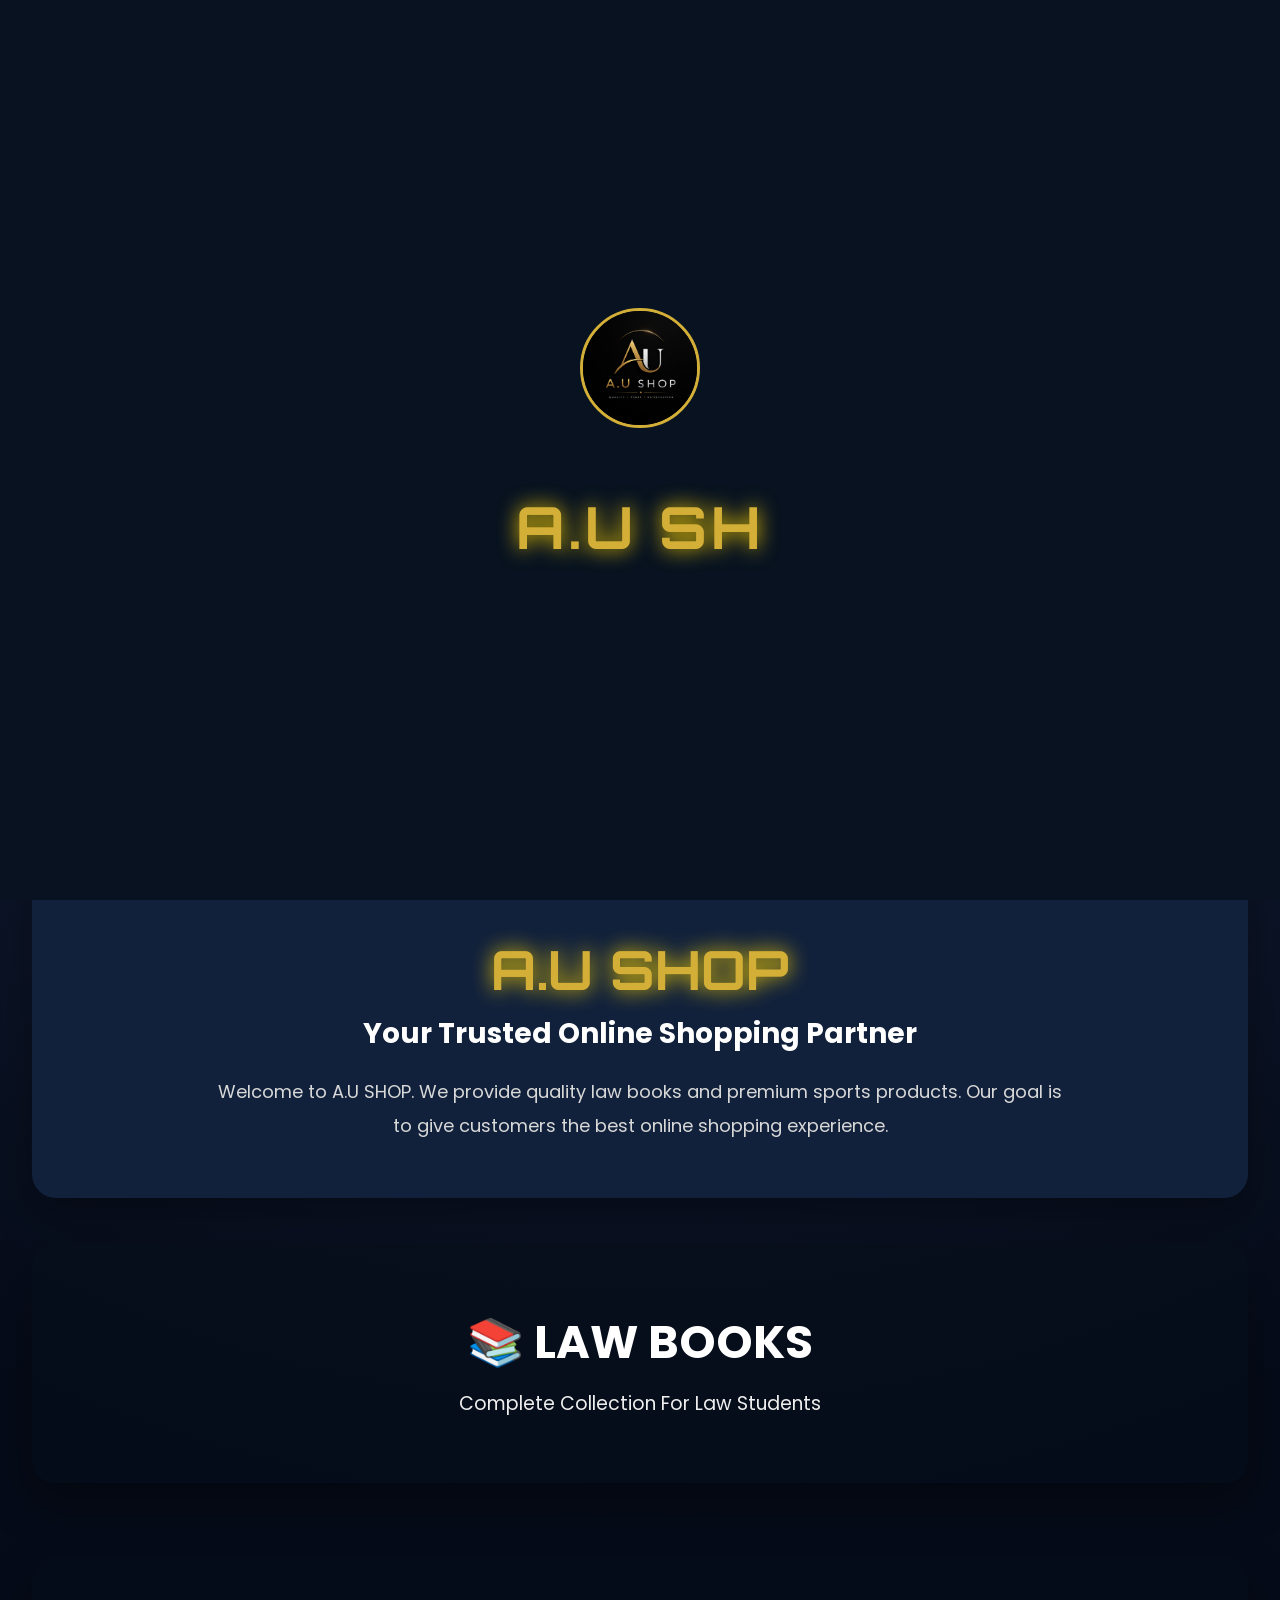
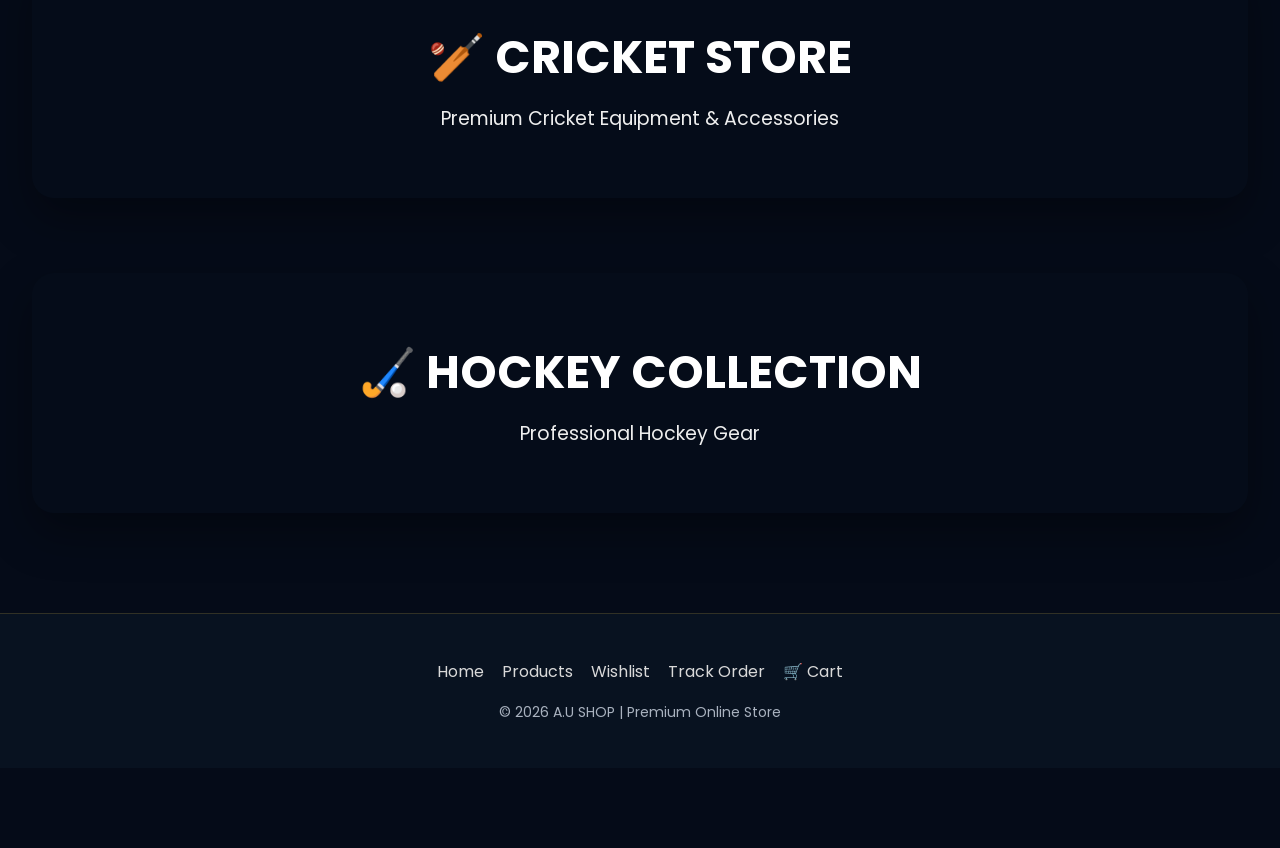
==== commit 9a07e9bd: "Updated frontend design and mobile layout" ====
--- a/index.html
+++ b/index.html
@@ -107,11 +107,14 @@
 <a href="#hockey">Hockey</a>
 <a href="product.html">Products</a>
 
+<a href="cart.html" class="cart-icon">
+    🛒
+    <span class="cartCount">0</span>
+</a>
 
 <button onclick="window.location.href='track.html'">
-    📦 Track Order
+📦 Track Order
 </button>
-
 
 </div>
 
@@ -148,14 +151,18 @@
 
 <div class="search-section">
 
-<input
-type="text"
-id="searchBox"
-placeholder="🔍 Search Product..."
-onkeyup="searchProduct()"
->
-
-<div id="searchResults"></div>
+    <input
+        type="text"
+        id="searchBox"
+        placeholder="🔍 Search Product..."
+        onkeyup="searchProduct()">
+
+    <a href="cart.html" class="sticky-cart">
+        🛒
+        <span class="cartCount">0</span>
+    </a>
+
+    <div id="searchResults"></div>
 
 </div>
 
@@ -262,10 +269,10 @@
         <span>Home</span>
     </a>
 
-    <a href="#law">
-        📦
-        <span>Products</span>
-    </a>
+    <a href="cart.html">
+    🛒
+    <span>Cart</span>
+</a>
 
     <a href="wishlist.html">
         ❤️
@@ -295,7 +302,7 @@
 
 <a href="track.html">Track Order</a>
 
-<a href="checkout.html">Checkout</a>
+<a href="cart.html">🛒 Cart</a>
 
 </div>
 
--- a/style.css
+++ b/style.css
@@ -1506,6 +1506,13 @@
     width:100%;
 
 }
+.search-section{
+
+    display:flex;
+    align-items:center;
+    gap:15px;
+
+}
 
 /* ABOUT */
 
@@ -2341,4 +2348,1259 @@
 
 color:white;
 
+}
+
+/* =========================
+   PREMIUM CHECKOUT DESIGN
+========================= */
+
+.checkout-container,
+body {
+    font-family: 'Poppins', sans-serif;
+}
+
+
+/* Main Checkout Background */
+body{
+    background:
+    radial-gradient(circle at top,#1b2a4a,#050b18 60%);
+    color:white;
+}
+
+
+/* Heading */
+
+h1{
+    text-align:center;
+    font-family:'Orbitron',sans-serif;
+    font-size:45px;
+    color:#ffd700;
+    margin:30px 0;
+    text-shadow:0 0 20px #ffd700;
+}
+
+
+/* Product Section */
+
+#selectedProduct,
+.product-box{
+
+    max-width:500px;
+    margin:25px auto;
+
+    background:
+    rgba(255,255,255,0.08);
+
+    backdrop-filter:blur(15px);
+
+    border:1px solid rgba(255,255,255,.2);
+
+    border-radius:25px;
+
+    padding:30px;
+
+    box-shadow:
+    0 20px 50px rgba(0,0,0,.5);
+
+}
+
+
+#selectedProduct h2{
+
+    color:#ffd700;
+    font-size:30px;
+
+}
+
+
+/* Price */
+
+.price{
+
+font-size:22px;
+color:#00ffcc;
+
+}
+
+
+/* Quantity Buttons */
+
+button{
+
+background:
+linear-gradient(135deg,#ffd700,#c89b00);
+
+border:none;
+
+padding:12px 25px;
+
+border-radius:15px;
+
+font-weight:bold;
+
+cursor:pointer;
+
+transition:.3s;
+
+}
+
+
+button:hover{
+
+transform:translateY(-3px);
+
+box-shadow:
+0 0 20px #ffd700;
+
+}
+
+
+
+/* Summary */
+
+.order-summary{
+
+max-width:600px;
+
+margin:30px auto;
+
+padding:25px;
+
+
+background:
+rgba(255,255,255,.08);
+
+border-radius:25px;
+
+backdrop-filter:blur(15px);
+
+
+border:1px solid rgba(255,255,255,.15);
+
+}
+
+
+.order-summary h2{
+
+color:#ffd700;
+
+}
+
+
+/* Inputs */
+
+
+input,
+textarea{
+
+background:#101827;
+
+color:white;
+
+border:1px solid #ffd700;
+
+border-radius:12px;
+
+padding:15px;
+
+font-size:16px;
+
+outline:none;
+
+}
+
+
+input:focus,
+textarea:focus{
+
+box-shadow:
+0 0 15px #ffd700;
+
+}
+
+
+/* Form Layout */
+
+
+.order-form{
+
+max-width:700px;
+
+margin:auto;
+
+background:
+rgba(255,255,255,.07);
+
+padding:30px;
+
+border-radius:25px;
+
+backdrop-filter:blur(15px);
+
+}
+
+
+/* Confirm Button */
+
+
+.confirm-btn{
+
+width:100%;
+
+margin-top:20px;
+
+font-size:18px;
+
+background:
+linear-gradient(135deg,#ffd700,#ff9d00);
+
+}
+
+
+
+/* Mobile */
+
+@media(max-width:600px){
+
+
+h1{
+
+font-size:30px;
+
+}
+
+
+input,
+textarea{
+
+width:100%;
+
+}
+
+
+.order-form,
+.order-summary,
+#selectedProduct{
+
+margin:15px;
+
+padding:20px;
+
+}
+
+
+}
+
+/* =========================
+ PREMIUM CHECKOUT DESIGN
+========================= */
+
+
+.checkout-container{
+
+min-height:100vh;
+
+display:flex;
+
+justify-content:center;
+
+align-items:center;
+
+padding:40px 15px;
+
+}
+
+
+
+.checkout-box{
+
+width:100%;
+
+max-width:750px;
+
+background:
+
+linear-gradient(
+145deg,
+rgba(255,255,255,0.12),
+rgba(255,255,255,0.03)
+);
+
+backdrop-filter:blur(15px);
+
+border:1px solid rgba(255,215,0,0.25);
+
+border-radius:30px;
+
+padding:40px;
+
+box-shadow:
+
+0 20px 50px rgba(0,0,0,.5);
+
+color:white;
+
+}
+
+
+
+
+.checkout-box h1{
+
+text-align:center;
+
+font-size:38px;
+
+color:#ffd700;
+
+margin-bottom:35px;
+
+font-family:'Orbitron';
+
+}
+
+
+
+.checkout-box h2{
+
+font-size:22px;
+
+margin-bottom:20px;
+
+}
+
+
+
+.selected-product-box{
+
+background:rgba(0,0,0,.25);
+
+border-radius:20px;
+
+padding:20px;
+
+margin-bottom:25px;
+
+}
+
+
+
+
+.order-summary{
+
+background:
+
+linear-gradient(
+135deg,
+rgba(255,215,0,.15),
+rgba(255,255,255,.05)
+);
+
+padding:25px;
+
+border-radius:20px;
+
+margin-bottom:30px;
+
+border:1px solid rgba(255,215,0,.3);
+
+}
+
+
+
+.order-summary h3{
+
+color:#ffd700;
+
+font-size:24px;
+
+margin-bottom:15px;
+
+}
+
+
+.order-summary p{
+
+font-size:18px;
+
+margin:10px 0;
+
+}
+
+
+
+.checkout-box label{
+
+display:block;
+
+margin-top:20px;
+
+margin-bottom:8px;
+
+font-size:17px;
+
+font-weight:600;
+
+}
+
+
+
+.checkout-box input,
+.checkout-box textarea{
+
+
+width:100%;
+
+padding:16px 18px;
+
+border-radius:15px;
+
+border:1px solid #ffd700;
+
+background:#111827;
+
+color:white;
+
+font-size:16px;
+
+outline:none;
+
+transition:.3s;
+
+}
+
+
+
+.checkout-box input:focus,
+.checkout-box textarea:focus{
+
+
+box-shadow:
+
+0 0 15px #ffd700;
+
+}
+
+
+
+.checkout-box textarea{
+
+height:120px;
+
+resize:none;
+
+}
+
+
+
+.checkout-box button{
+
+
+width:100%;
+
+margin-top:30px;
+
+padding:18px;
+
+border:none;
+
+border-radius:50px;
+
+background:
+
+linear-gradient(
+90deg,
+#ffd700,
+#ffb000
+);
+
+color:#111;
+
+font-size:20px;
+
+font-weight:bold;
+
+cursor:pointer;
+
+transition:.3s;
+
+}
+
+
+
+.checkout-box button:hover{
+
+
+transform:translateY(-3px);
+
+box-shadow:
+
+0 10px 25px rgba(255,215,0,.5);
+
+
+}
+
+
+
+/* MOBILE */
+
+@media(max-width:600px){
+
+
+.checkout-box{
+
+padding:25px;
+
+border-radius:20px;
+
+}
+
+
+.checkout-box h1{
+
+font-size:28px;
+
+}
+
+
+.checkout-box input,
+.checkout-box textarea{
+
+font-size:15px;
+
+}
+
+
+
+}
+
+.cart-icon{
+    position:relative;
+    font-size:34px;
+    text-decoration:none;
+    display:flex;
+    align-items:center;
+    justify-content:center;
+    width:55px;
+    height:55px;
+    transition:.3s;
+}
+
+.cart-icon:hover{
+    transform:scale(1.08);
+}
+
+#cartCount{
+    position:absolute;
+    top:-8px;
+    right:-8px;
+
+    width:24px;
+    height:24px;
+
+    border-radius:50%;
+
+    background:#ff3b30;     /* Apple style red */
+    color:#fff;
+
+    display:flex;
+    justify-content:center;
+    align-items:center;
+
+    font-size:13px;
+    font-weight:bold;
+
+    border:2px solid white;
+
+    box-shadow:0 0 12px rgba(255,59,48,.5);
+}
+
+.sticky-cart{
+
+    width:60px;
+    height:60px;
+
+    display:flex;
+    justify-content:center;
+    align-items:center;
+
+    text-decoration:none;
+
+    font-size:34px;
+
+    position:relative;
+
+    background:#12213b;
+
+    border-radius:15px;
+
+    border:1px solid gold;
+
+    flex-shrink:0;
+
+}
+
+.sticky-cart span{
+
+    position:absolute;
+
+    top:-8px;
+    right:-8px;
+
+    width:24px;
+    height:24px;
+
+    border-radius:50%;
+
+    background:#ff3b30;
+
+    color:white;
+
+    display:flex;
+    justify-content:center;
+    align-items:center;
+
+    font-size:12px;
+    font-weight:bold;
+
+}
+
+/* ==========================================
+   STICKY SEARCH + CART
+========================================== */
+
+.search-section{
+
+    width:min(95%,1300px);
+
+    margin:35px auto;
+
+    display:flex;
+
+    align-items:center;
+
+    gap:15px;
+
+    position:relative;
+
+}
+
+#searchBox{
+
+    flex:1;
+
+    padding:18px 28px;
+
+    border:none;
+
+    outline:none;
+
+    border-radius:15px;
+
+    background:#ffffff;
+
+    color:#081220;
+
+    font-size:17px;
+
+    box-shadow:0 10px 25px rgba(0,0,0,.25);
+
+}
+
+/* SEARCH RESULT */
+
+#searchResults{
+
+    position:absolute;
+
+    top:75px;
+
+    left:0;
+
+    width:calc(100% - 75px);
+
+    background:#12213b;
+
+    border-radius:15px;
+
+    overflow:hidden;
+
+    box-shadow:0 15px 35px rgba(0,0,0,.35);
+
+    z-index:999;
+
+}
+
+/* CART */
+
+.sticky-cart{
+
+    width:60px;
+
+    height:60px;
+
+    display:flex;
+
+    justify-content:center;
+
+    align-items:center;
+
+    text-decoration:none;
+
+    font-size:34px;
+
+    position:relative;
+
+    background:#12213b;
+
+    border:2px solid #d4af37;
+
+    border-radius:15px;
+
+    transition:.3s;
+
+    flex-shrink:0;
+
+}
+
+.sticky-cart:hover{
+
+    transform:translateY(-3px);
+
+    background:#1b2f50;
+
+}
+
+/* BADGE */
+
+.sticky-cart .cartCount{
+
+    position:absolute;
+
+    top:-8px;
+
+    right:-8px;
+
+    width:24px;
+
+    height:24px;
+
+    border-radius:50%;
+
+    background:#ff3b30;
+
+    color:#fff;
+
+    display:flex;
+
+    justify-content:center;
+
+    align-items:center;
+
+    font-size:12px;
+
+    font-weight:bold;
+
+    border:2px solid #fff;
+
+    box-shadow:0 0 12px rgba(255,59,48,.6);
+
+}
+
+/* STICKY */
+
+.search-section.sticky{
+
+    position:fixed;
+
+    top:12px;
+
+    left:50%;
+
+    transform:translateX(-50%);
+
+    width:min(800px,95%);
+
+    background:rgba(8,18,32,.96);
+
+    padding:12px;
+
+    border-radius:18px;
+
+    box-shadow:0 12px 35px rgba(0,0,0,.45);
+
+    backdrop-filter:blur(12px);
+
+    z-index:9999;
+
+}
+
+/* MOBILE */
+
+@media(max-width:600px){
+
+.search-section{
+
+    width:96%;
+
+    gap:10px;
+
+}
+
+.sticky-cart{
+
+    width:52px;
+
+    height:52px;
+
+    font-size:28px;
+
+}
+
+#searchResults{
+
+    width:calc(100% - 62px);
+
+}
+
+}
+
+.cart-icon{
+
+    text-decoration:none;
+
+    font-size:34px;
+
+    display:flex;
+
+    justify-content:center;
+
+    align-items:center;
+
+    width:55px;
+
+    height:55px;
+
+    position:relative;
+
+}
+
+/* ==========================================
+   PREMIUM CART PAGE
+========================================== */
+
+.cart-page{
+
+    width:min(95%,1300px);
+
+    margin:40px auto;
+
+}
+
+.cart-page h1{
+
+    text-align:center;
+
+    color:#d4af37;
+
+    margin-bottom:35px;
+
+    font-size:42px;
+
+    font-family:'Orbitron',sans-serif;
+
+}
+
+#cartContainer{
+
+    display:grid;
+
+    grid-template-columns:repeat(auto-fit,minmax(320px,1fr));
+
+    gap:25px;
+
+}
+
+.cart-item{
+
+    background:#12213b;
+
+    border:1px solid rgba(212,175,55,.25);
+
+    border-radius:22px;
+
+    overflow:hidden;
+
+    box-shadow:0 15px 40px rgba(0,0,0,.35);
+
+    transition:.35s;
+
+}
+
+.cart-item:hover{
+
+    transform:translateY(-8px);
+
+    border-color:#d4af37;
+
+}
+
+.cart-item img{
+
+    width:100%;
+
+    height:240px;
+
+    object-fit:contain;
+
+    background:#fff;
+
+    padding:20px;
+
+}
+
+.cart-body{
+
+    padding:20px;
+
+}
+
+.cart-body h3{
+
+    font-size:22px;
+
+    margin-bottom:12px;
+
+    color:#fff;
+
+}
+
+.cart-price{
+
+    color:#d4af37;
+
+    font-size:24px;
+
+    font-weight:700;
+
+    margin-bottom:18px;
+
+}
+
+.qty-box{
+
+    display:flex;
+
+    justify-content:center;
+
+    align-items:center;
+
+    gap:18px;
+
+    margin:20px 0;
+
+}
+
+.qty-box button{
+
+    width:45px;
+
+    height:45px;
+
+    border:none;
+
+    border-radius:50%;
+
+    background:#d4af37;
+
+    color:#081220;
+
+    font-size:22px;
+
+    font-weight:bold;
+
+    cursor:pointer;
+
+}
+
+.qty-box span{
+
+    font-size:22px;
+
+    font-weight:700;
+
+    color:#fff;
+
+    min-width:30px;
+
+    text-align:center;
+
+}
+
+.remove-btn{
+
+    width:100%;
+
+    background:#dc2626;
+
+    color:white;
+
+    margin-top:15px;
+
+}
+
+.remove-btn:hover{
+
+    background:#b91c1c;
+
+}
+
+.cart-summary{
+
+    margin-top:40px;
+
+    background:#12213b;
+
+    border:1px solid rgba(212,175,55,.25);
+
+    border-radius:22px;
+
+    padding:30px;
+
+    text-align:center;
+
+}
+
+.cart-summary h2{
+
+    color:#d4af37;
+
+    margin-bottom:20px;
+
+    font-size:30px;
+
+}
+
+#cartTotal{
+
+    font-size:30px;
+
+    color:white;
+
+    font-weight:bold;
+
+    margin-bottom:25px;
+
+}
+
+.cart-buttons{
+
+    display:flex;
+
+    gap:20px;
+
+}
+
+.cart-buttons button{
+
+    flex:1;
+
+    padding:16px;
+
+    font-size:18px;
+
+    border-radius:12px;
+
+    cursor:pointer;
+
+}
+
+.cart-buttons button:first-child{
+
+    background:#e11d48;
+
+    color:white;
+
+}
+
+.cart-buttons button:last-child{
+
+    background:#16a34a;
+
+    color:white;
+
+}
+
+.cart-buttons button:hover{
+
+    transform:translateY(-4px);
+
+}
+
+.empty-cart{
+
+    text-align:center;
+
+    font-size:30px;
+
+    color:#fff;
+
+    padding:80px 20px;
+
+}
+
+/* MOBILE */
+
+@media(max-width:768px){
+
+#cartContainer{
+
+    grid-template-columns:1fr;
+
+}
+
+.cart-item img{
+
+    height:200px;
+
+}
+
+.cart-buttons{
+
+    flex-direction:column;
+
+}
+
+.cart-buttons button{
+
+    width:100%;
+
+}
+
+.cart-page h1{
+
+    font-size:30px;
+
+}
+
+#cartTotal{
+
+    font-size:24px;
+
+}
+
+}
+
+.product-buttons{
+
+    display:grid;
+
+    grid-template-columns:1fr 1fr;
+
+    gap:18px;
+
+    margin-top:35px;
+
+}
+
+.product-buttons button{
+
+    height:58px;
+
+    border:none;
+
+    border-radius:14px;
+
+    font-size:17px;
+
+    font-weight:700;
+
+    cursor:pointer;
+
+    transition:.3s;
+
+}
+
+#cartBtn{
+
+    background:linear-gradient(135deg,#d4af37,#f7c948);
+
+    color:#081220;
+
+}
+
+#wishlistBtn{
+
+    background:linear-gradient(135deg,#e11d48,#fb7185);
+
+    color:#fff;
+
+}
+
+.product-buttons button:hover{
+
+    transform:translateY(-4px);
+
+}
+
+.buy-now-btn{
+
+    width:100%;
+
+    margin-top:18px;
+
+    height:60px;
+
+    border:none;
+
+    border-radius:14px;
+
+    background:linear-gradient(135deg,#16a34a,#22c55e);
+
+    color:#fff;
+
+    font-size:19px;
+
+    font-weight:700;
+
+    cursor:pointer;
+
+    transition:.3s;
+
+}
+
+.buy-now-btn:hover{
+
+    transform:translateY(-4px);
+
+    box-shadow:0 12px 30px rgba(34,197,94,.35);
+
+}
+
+@media(max-width:600px){
+
+.product-buttons{
+
+    grid-template-columns:1fr 1fr;
+
+    gap:10px;
+
+}
+
+.product-buttons button{
+
+    font-size:14px;
+
+    height:50px;
+
+}
+
+.buy-now-btn{
+
+    height:54px;
+
+    font-size:16px;
+
+}
+
 }
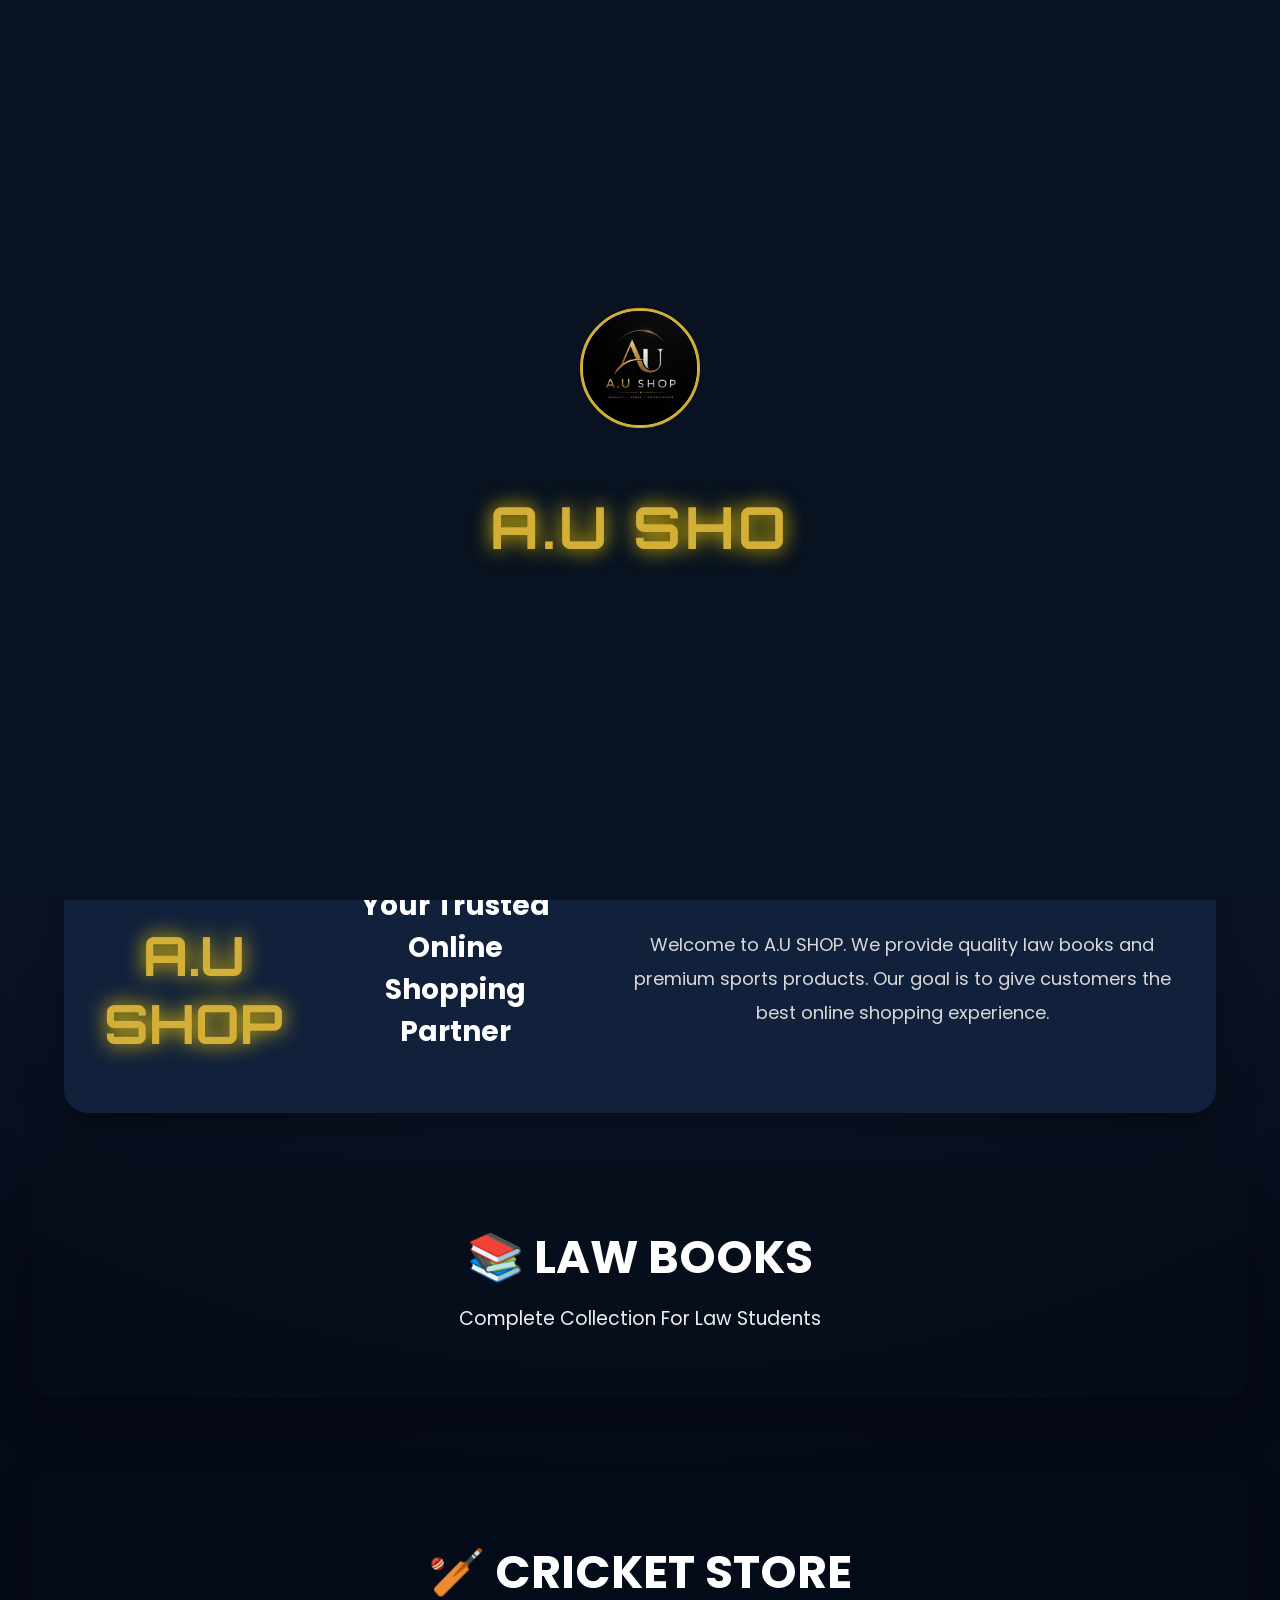
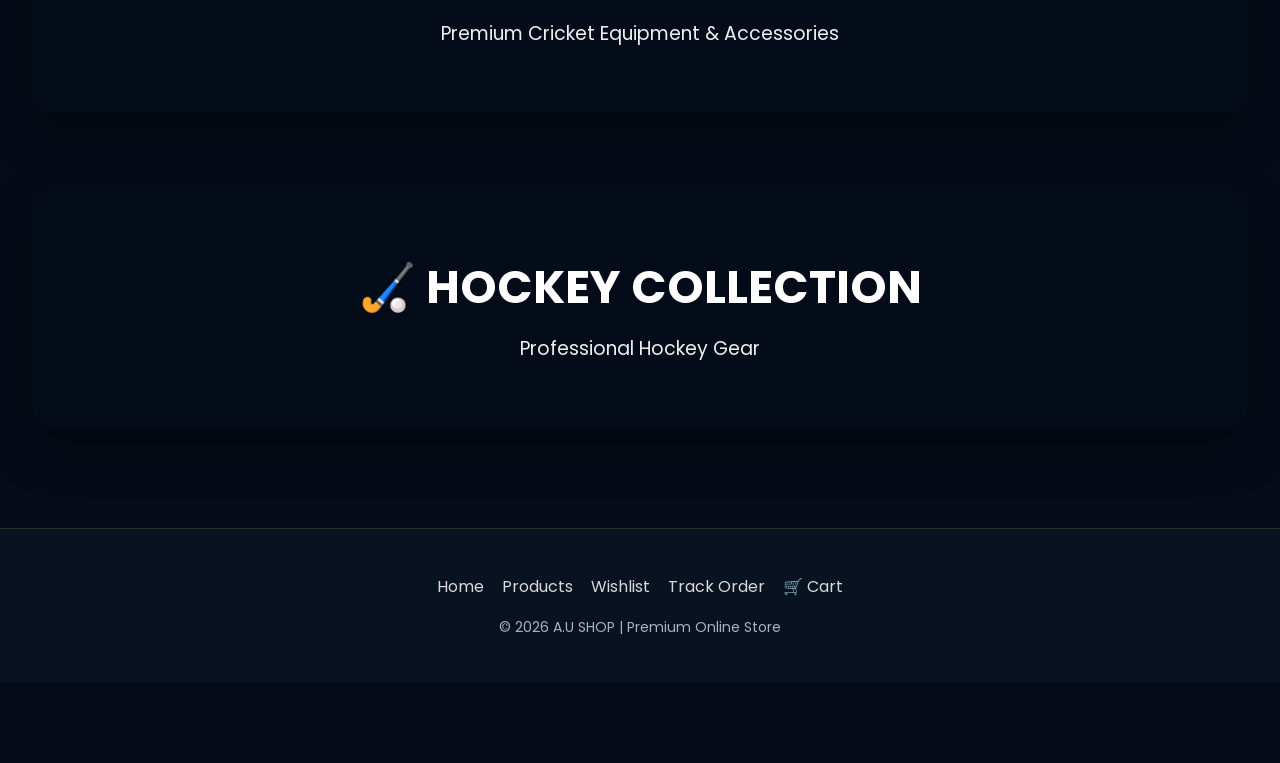
==== commit 44d76cfc: "Update backend" ====
--- a/index.html
+++ b/index.html
@@ -20,8 +20,8 @@
   "@context":"https://schema.org",
   "@type":"Store",
   "name":"A.U SHOP",
-  "url":"https://au-shop.netlify.app/",
-  "logo":"https://au-shop.netlify.app/logo.png",
+  "url":"https://arishusman.github.io/",
+  "logo":"https://arishusman.github.io",
   "description":"A.U SHOP provides premium Law Books, Cricket Equipment and Hockey Products in Pakistan.",
   "telephone":"+92-316-0478318",
   "address":{
@@ -49,11 +49,11 @@
 
 <meta name="robots" content="index, follow">
 
-<link rel="canonical" href="https://au-shop.netlify.app/">
+<link rel="canonical" href="https://arishusman.github.io/">
 
 <meta property="og:title" content="A.U SHOP">
 <meta property="og:description" content="Premium Law Books and Sports Equipment">
-<meta property="og:url" content="https://au-shop.netlify.app/">
+<meta property="og:url" content="https://arishusman.github.io/">
 <meta property="og:type" content="website">
 
 <meta name="twitter:card" content="summary_large_image">
--- a/style.css
+++ b/style.css
@@ -3603,4 +3603,211 @@
 
 }
 
+}
+
+.moon{
+    width: 350px;
+    height: 350px;
+    border-radius: 50%;
+    background: radial-gradient(circle,#fff,#ddd);
+    position: absolute;
+    top: 50%;
+    left: 50%;
+    transform: translate(-50%, -50%);
+}
+
+header{
+    width:90%;
+    margin:40px auto;
+    padding:40px;
+    display:flex;
+    align-items:center;
+    justify-content:center;
+    gap:60px;
+}
+
+/* ===== HOME SUN CIRCLE CENTER FIX ===== */
+
+.home,
+.home a,
+.home-icon,
+.sun,
+.sun-icon,
+.nav-home {
+    display: flex;
+    justify-content: center;
+    align-items: center;
+}
+
+
+/* sun circle size and perfect center */
+.sun,
+.sun-icon {
+    width: 55px;
+    height: 55px;
+    border-radius: 50%;
+    display: flex;
+    justify-content: center;
+    align-items: center;
+    margin: 0 auto;
+}
+
+
+/* agar icon thora upar neeche ho */
+.sun img,
+.sun-icon img,
+.home-icon img {
+    display: block;
+    margin: auto;
+}
+
+
+/* navbar alignment */
+nav,
+.navbar,
+.header-nav {
+    display: flex;
+    align-items: center;
+}
+
+
+/* home item center */
+nav a,
+.navbar a {
+    display: flex;
+    align-items: center;
+    justify-content: center;
+}
+
+/* Fix Sun Icon Center in Circle */
+.nav-links a:first-child,
+.home-icon {
+    display: flex;
+    align-items: center;
+    justify-content: center;
+}
+
+.nav-links a:first-child::before {
+    display: flex;
+    align-items: center;
+    justify-content: center;
+    line-height: 1;
+}
+
+/* Sun position fix */
+.sun,
+.sun-icon,
+.home-icon span {
+    display: flex;
+    align-items: center;
+    justify-content: center;
+    transform: translateY(1px);
+}
+
+/* ===== FIX HOME SUN ICON CENTER ===== */
+
+.nav-links a:first-child{
+    width:55px;
+    height:55px;
+    border-radius:50%;
+    background:#1e293b;
+    display:flex !important;
+    justify-content:center !important;
+    align-items:center !important;
+    padding:0;
+    position:relative;
+}
+
+
+/* sun emoji/icon exact center */
+.nav-links a:first-child::first-letter{
+    line-height:1;
+}
+
+
+/* remove extra movement */
+.nav-links a:first-child{
+    transform:none !important;
+}
+
+
+/* agar moon/sun button hai */
+#themeToggle{
+    display:flex;
+    justify-content:center;
+    align-items:center;
+    padding:0;
+    line-height:1;
+}
+
+
+/* icon andar bilkul center */
+#themeToggle img,
+#themeToggle span{
+    display:flex;
+    justify-content:center;
+    align-items:center;
+    margin:auto;
+}
+
+/* REMOVE HOME BACKGROUND CIRCLE */
+
+.nav-links a:first-child{
+    width:auto !important;
+    height:auto !important;
+    background:transparent !important;
+    border-radius:0 !important;
+    padding:0 !important;
+}
+
+
+/* sun button only circle rahe */
+#themeToggle{
+    display:flex;
+    justify-content:center;
+    align-items:center;
+    width:55px;
+    height:55px;
+    border-radius:50%;
+    background:#1e293b;
+}
+
+/* ========================= */
+/* MOBILE ABOUT SECTION */
+/* ========================= */
+
+@media (max-width:768px){
+
+header{
+    display:flex;
+    flex-direction:column;
+    align-items:center;
+    justify-content:center;
+    text-align:center;
+    padding:25px 15px;
+    gap:15px;
+}
+
+header h1{
+    width:100%;
+    margin:0;
+    font-size:48px;
+    line-height:1.1;
+}
+
+header h3{
+    width:100%;
+    margin:0;
+    font-size:22px;
+    line-height:1.4;
+}
+
+header .about{
+    width:100%;
+    margin:0;
+    font-size:17px;
+    line-height:1.8;
+    text-align:center;
+}
+
 }
